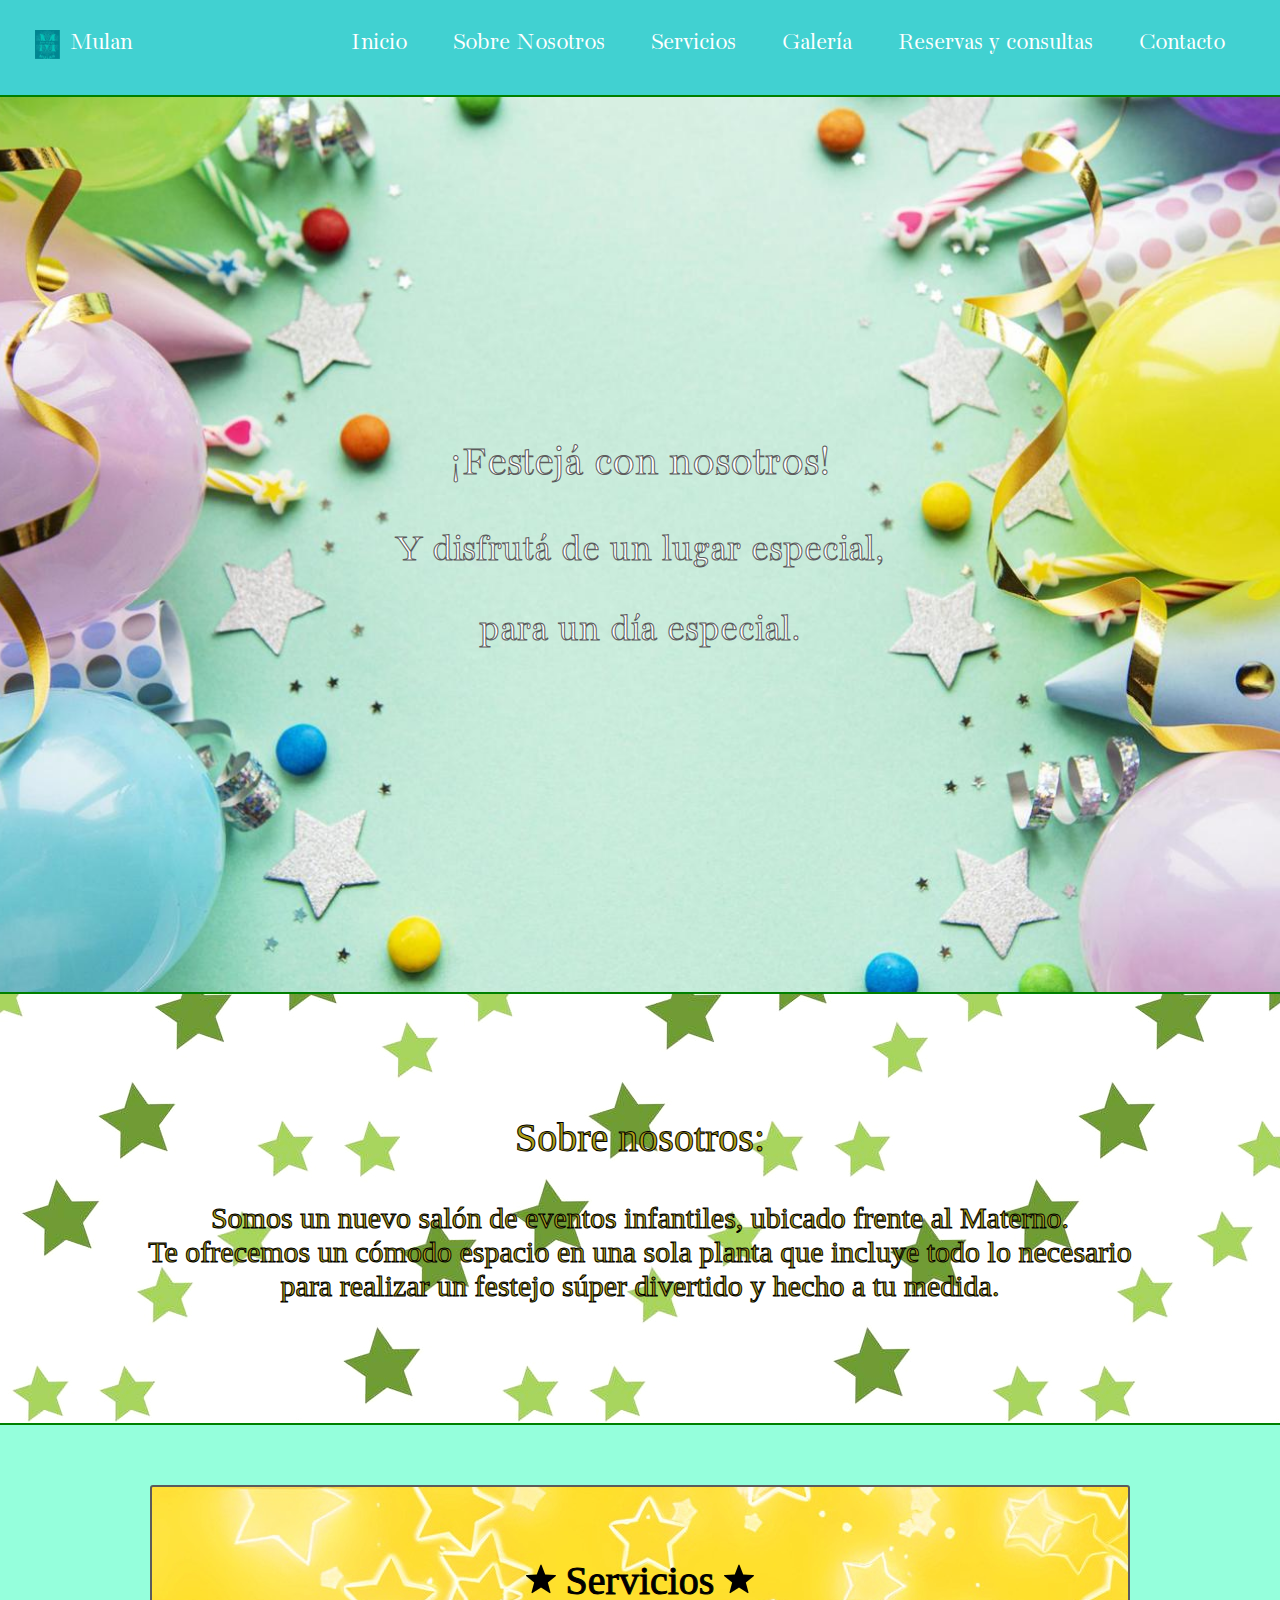
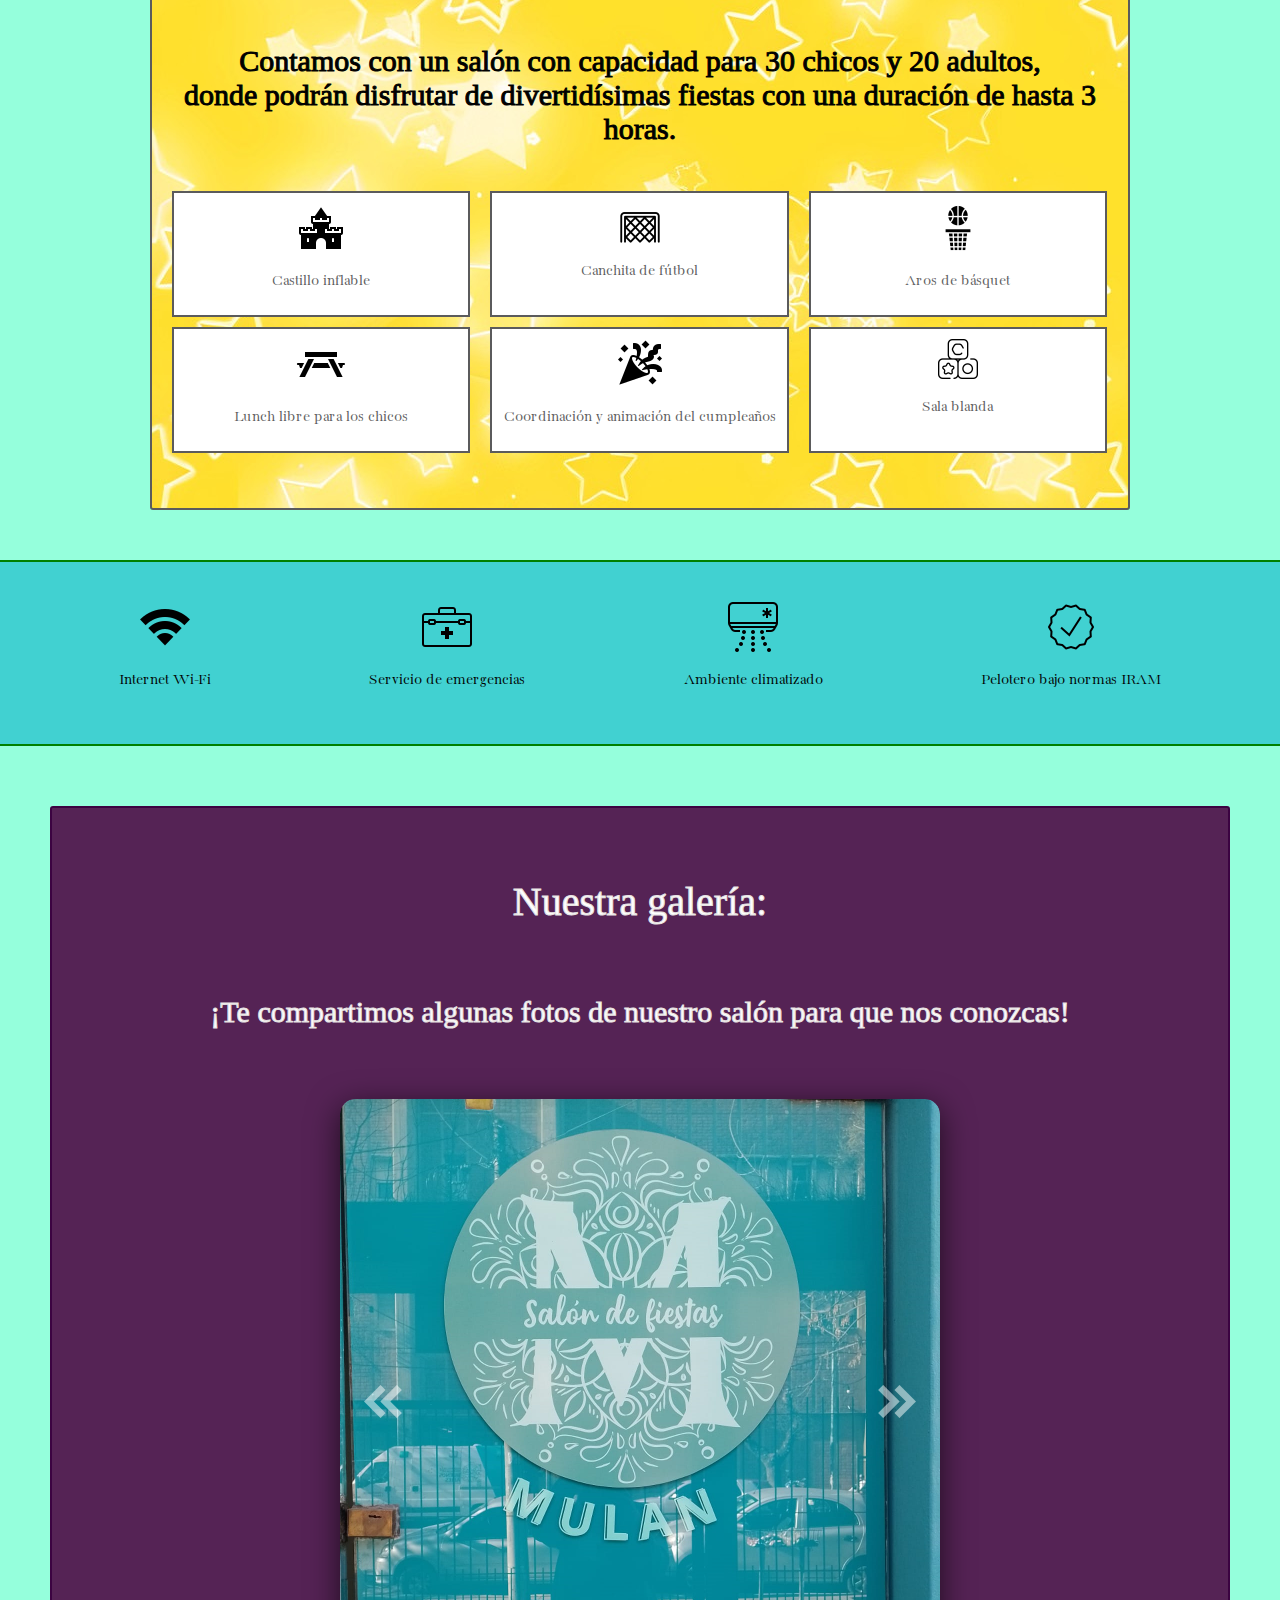
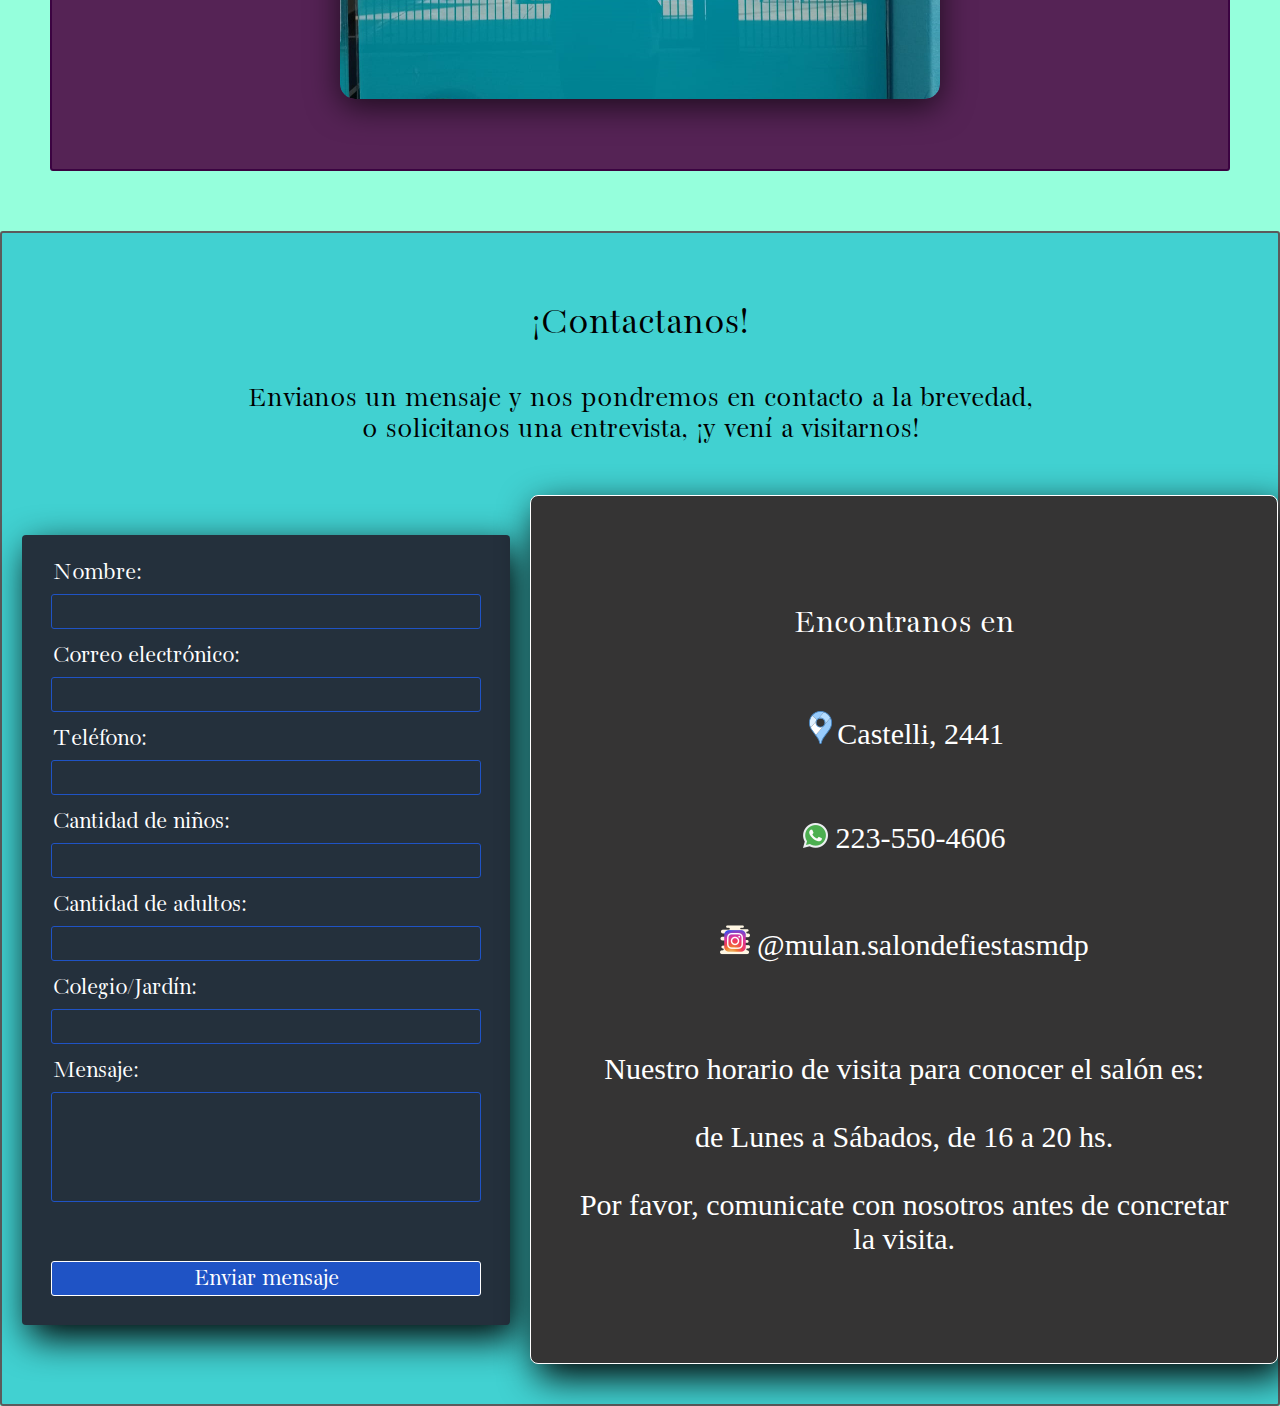
==== index.html @ 7ff48b77 "Carrusel editado" ====
<!DOCTYPE html>
<html lang="es-ES" style="background-color: rgb(255, 255, 255);">
<head>
    <meta charset="UTF-8">
    <meta http-equiv="X-UA-Compatible" content="IE-edge">
    <meta name="viewport" content="width=device-width, initial-scale:1.0">
    <link href='https://unpkg.com/boxicons@2.1.4/css/boxicons.min.css' rel='stylesheet'>
    <link rel="stylesheet" href="index.css">
    <link rel="icon" type="image/jpg" href="mulan icon.png">
    <title>Fiestas Infantiles - Mulán</title>
    <style>
        @import url('https://fonts.googleapis.com/css2?family=Bacasime+Antique&display=swap');
    </style>
</head>
<body>
    <header>
        <nav class="navDeInicio">
            <div class="logo" id="logo 1">
                <a href="#logo 1" style="text-decoration:none" class="navBar1">
                    <img src="mulan icon 2.png" alt="logo del salón">
                </a>
                <a href="#logo 1" style="text-decoration:none" class="navBar1">Mulan
                </a>
            </div>
            <div class="RestoDelNavbar">
                <a href="#logo 1" style="text-decoration:none" class="navBar2">Inicio</a>
                <a href="#sobreNosotros" style="text-decoration:none" class="navBar2">Sobre Nosotros</a>
                <a href="#servicios" style="text-decoration:none" class="navBar2">Servicios</a>
                <a href="#galería" style="text-decoration:none" class="navBar2">Galería</a>
                <a href="#" style="text-decoration:none" class="navBar2">Reservas y consultas</a>
                <a href="#contacto" style="text-decoration:none" class="navBar2">Contacto</a>
            </div>
        </nav>
        <nav class="menuHamburguesa">
            <div class="nav_toggle" id="_toggle">
                <span></span>
                <span></span>
                <span></span>
            </div>
            <div class="nav_items" id="_items">
                <a href="#sobreNosotros" style="text-decoration:none" class="navBar2">Sobre Nosotros</a>
                <a href="#servicios" style="text-decoration:none" class="navBar2">Servicios</a>
                <a href="#galería" style="text-decoration:none" class="navBar2">Galería</a>
                <a href="#" style="text-decoration:none" class="navBar2">Reservas y consultas</a>
                <a href="#contacto" style="text-decoration:none" class="navBar2">Contacto</a>
            </div>
        </nav>
    </header>
    <article id="fondo">
        <div class="textoDeFondo">
            <p class="tituloParaFondo" id="tituloParaFondo">¡Festejá con nosotros!</p>
            <p class="textoParaFondo1" id="textoParaFondo1">Y disfrutá de un lugar especial,</p>
            <p class="textoParaFondo2" id="textoParaFondo2">para un día especial.</p>
        </div>
    </article>
    <main>
        <p id="sobreNosotros">Sobre nosotros:</p>
        <p id="descripción">Somos un nuevo salón de eventos infantiles, ubicado frente al Materno.<br>Te ofrecemos un cómodo espacio en una sola planta que incluye todo lo necesario<br>para realizar un festejo súper divertido y hecho a tu medida.</p>
    </main>
    <div class="servicios" id="servicios">
        <p id="tituloParaServicios"><img src="[data-uri]"> Servicios <img src="[data-uri]"></p>
        <p class="descripciónParaServicios">Contamos con un salón con capacidad para 30 chicos y 20 adultos,<br>donde podrán disfrutar de divertidísimas fiestas con una duración de hasta 3 horas.</p>
        <div class="cards1">
            <div class="card1">
                <img src="[data-uri]">
                <p>Castillo inflable</p>
            </div>
            <div class="card1">
                <img src="[data-uri]">
                <p>Canchita de fútbol</p>
            </div>
            <div class="card1">
                <img src="[data-uri]">
                <p>Aros de básquet</p>
            </div>
            <div class="card1">
                <img src="[data-uri]">
                <p>Lunch libre para los chicos</p>
            </div>
            <div class="card1">
                <img src="[data-uri]">
                <p>Coordinación y animación del cumpleaños</p>
            </div>
            <div class="card1">
                <img src="[data-uri]">
                <p>Sala blanda</p>
            </div>
        </div>
    </div>
    <nav class="navServicios">
        <div class="navServicios1">
            <img src="[data-uri]">
            <p>Internet Wi-Fi</p>
        </div>
        <div class="navServicios1">
            <img src="[data-uri]">
            <p>Servicio de emergencias</p>
        </div>
        <div class="navServicios1">
            <img src="[data-uri]">
            <p>Ambiente climatizado</p>
        </div>
        <div class="navServicios1">
            <img src="[data-uri]">
            <p>Pelotero bajo normas IRAM</p>
        </div>
    </nav>
    <div class="Galería" id="galería">
        <p class="tituloGaleria">Nuestra galería:</p>
        <p class="descripcionGaleria">¡Te compartimos algunas fotos de nuestro salón para que nos conozcas!</p>
        <div class="container-carousel">
            <div class="carruseles" id="slider">
                <section class="slider-section">
                    <img src="imgCarrousel/1.png" alt="puerta de entrada">
                </section>
                <section class="slider-section">
                    <img src="imgCarrousel/2.jfif" alt="máquina de pochoclos">
                </section>
                <section class="slider-section">
                    <img src="imgCarrousel/3.jfif" alt="decoración">
                </section>
                <section class="slider-section">
                    <img src="imgCarrousel/4.jfif" alt="mesas para niños">
                </section>
                <section class="slider-section">
                    <img src="imgCarrousel/5.jfif" alt="mesas para niños">
                </section>
                <section class="slider-section">
                    <img src="imgCarrousel/6.jfif" alt="recepción">
                </section>
                <section class="slider-section">
                    <img src="imgCarrousel/7.png" alt="juegos: pinturita">
                </section>
                <section class="slider-section">
                    <img src="imgCarrousel/8.jfif" alt="juegos: pinturita">
                </section>
                <section class="slider-section">
                    <img src="imgCarrousel/9.jfif" alt="juegos: aros de básquet">
                </section>
                <section class="slider-section">
                    <img src="imgCarrousel/10.jfif" alt="juegos: tiro al blanco">
                </section>
                <section class="slider-section">
                    <img src="imgCarrousel/11.jfif" alt="juegos: metegol">
                </section>
                <section class="slider-section">
                    <img src="imgCarrousel/12.jfif" alt="juegos: metegol">
                </section>
                <section class="slider-section">
                    <img src="imgCarrousel/13.jfif" alt="juegos: calecita, aros y cama elástica">
                </section>
                <section class="slider-section">
                    <img src="imgCarrousel/14.jfif" alt="calecita">
                </section>
                <section class="slider-section">
                    <img src="imgCarrousel/15.jfif" alt="juegos: castillo inflable">
                </section>
            </div>
            <div class="btn-left"><i class='bx bxs-chevrons-left'></i></box-icon></div>
            <div class="btn-right"><i class='bx bxs-chevrons-right'></i></box-icon></div>
        </div>
    </div>
    <footer>
        <div class="contacto">
        <p id="contacto">¡Contactanos!</p>
        <p id="sugerenciaParaContactar">Envianos un mensaje y nos pondremos en contacto a la brevedad,<br>
        o solicitanos una entrevista, ¡y vení a visitarnos!</p>
        </div>
        <div class="camposARellenar">
            <form>
                <label for nombre>Nombre: </label>
                <input type="text" id="nombre" name="nombre" maxlength="20">
                <label for correo>Correo electrónico: </label>
                <input type="email" id="correo" name="correo">
                <label for tel>Teléfono: </label>
                <input type="number" id="tel" name="tel">
                <label for cantNiños>Cantidad de niños: </label>
                <input type="number" id="cantNiños" name="cantNiños">
                <label for cantAdultos>Cantidad de adultos: </label>
                <input type="number" id="cantAdultos" name="cantAdultos">
                <label for institucion>Colegio/Jardín: </label>
                <input type="text" id="institucion" name="institucion" maxlength="20">
                <label for mensaje id="lmensaje">Mensaje: </label>
                <input type="text" id="mensaje" name="mensaje" maxlength="200">
                <input type="submit" id="boton" value="Enviar mensaje">
            </form>
            <div class="datosDeContacto">
                <p class="datos" id="tituloDatos">Encontranos en</p>
                <p class="datos" id="direccion"><img src="[data-uri]">Castelli, 2441</p>
                <p class="datos" id="wapp"><img src="[data-uri]">  223-550-4606</p>
                <p class="datos" id="ig"><img src="[data-uri]"> @mulan.salondefiestasmdp</p>
                <p class="datos" id="concretarVisita">Nuestro horario de visita para conocer el salón es:<br><br>de Lunes a Sábados, de 16 a 20 hs.<br><br>
                    Por favor, comunicate con nosotros antes de concretar la visita.</p>
            </div>
        </div>
    </footer>
    <script src="main.js"></script>
</body>
</html>
---- index.css ----
body{
    margin: 0;
    padding: 0;
    background-color: rgb(149, 255, 220);
    box-sizing: border-box;
}

.navBar1{
    color: white;
    display: inline-block;
    margin-left: 5px;
    margin-right: 5px;
}

.logo{
    display: flex;
}

.navBar2{
    color: white;
    display: inline-block;
    margin-left: 15px;
    margin-right: 25px;
}

.navBar1:hover{
    text-decoration: underline;
    -webkit-transition: color .4s linear;
    -moz-transition: color .4s linear;
    -ms-transition: color .4s linear;
    -o-transition: color .4s linear;
    transition: color .4s linear;
    color: #1993a8;
}

.navBar2:hover{
    text-decoration: underline;
    -webkit-transition: color .4s linear;
    -moz-transition: color .4s linear;
    -ms-transition: color .4s linear;
    -o-transition: color .4s linear;
    transition: color .4s linear;
    color: #1993a8;
}

.navDeInicio{
    background-color: rgb(65, 209, 209);
    margin: 0px;
    padding: 30px;
    font-family: 'Bacasime Antique', serif;
    font-size: 25px;
    display: flex;
    justify-content: space-between;
}

article{
    font-family: 'Bacasime Antique', serif;
    width: 100vw;
    height: 100vh;
    display: flex;
    align-items: center;
    justify-content: center;
    background-image: url(cumple.jpg);
    background-size: cover;
    background-position: center;
    border-top: 2px solid green;
}

.vacío{
    padding-top: 30px;
    margin-top: 40px;
}

.tituloParaFondo{
    font-size: 45px;
    color: rgb(255, 255, 255);
    -webkit-text-stroke-width: 1px;
    -webkit-text-stroke-color:rgb(91, 91, 92);
    text-align: center;
}

.textoParaFondo1{
    font-size: 40px;
    color: rgb(255, 255, 255);
    -webkit-text-stroke-width: 1px;
    -webkit-text-stroke-color:rgb(91, 91, 92);
    text-align: center;
}

.textoParaFondo2{
    font-size: 40px;
    color: rgb(255, 255, 255);
    -webkit-text-stroke-width: 1px;
    -webkit-text-stroke-color:rgb(91, 91, 92);
    text-align: center;
}

main{
    padding-top: 80px;
    padding-bottom: 90px;
    background-image: url(estrellas3.jpg);
    text-align: center;
    border-top: 2px solid green;
    border-bottom: 2px solid green;
}

#sobreNosotros{
    font-size: 40px;
    color: rgb(175, 160, 23);
    -webkit-text-stroke-width: 1px;
    -webkit-text-stroke-color:rgb(0, 0, 0);
}

#descripción{
    font-size: 30px;
    color: rgb(175, 160, 23);
    -webkit-text-stroke-width: 1px;
    -webkit-text-stroke-color:rgb(0, 0, 0);
}

.servicios{
    padding-top: 30px;
    padding-bottom: 40px;
    margin-bottom: 50px;
    margin-top: 60px;
    margin-left: 150px;
    margin-right: 150px;
    background-image: url(estrellas\ amarillas.jpg);
    border-radius: 3px;
    text-align: center;
    border: 2px solid rgb(91, 91, 92);
}

#tituloParaServicios{
    font-size: 40px;
    color: rgb(0, 0, 0);
    -webkit-text-stroke-width: 1px;
    -webkit-text-stroke-color:rgb(0, 0, 0);
}

.descripciónParaServicios{
    font-size: 30px;
    color: rgb(0, 0, 0);
    -webkit-text-stroke-width: 1px;
    -webkit-text-stroke-color:rgb(0, 0, 0);
}

.card1{
    background-color: white;
    border: 2px solid rgb(91, 91, 92);
    margin-top: 5px;
    margin-bottom: 5px;
    margin-left: 10px;
    margin-right: 10px;
    padding-top: 10px;
    padding-bottom: 10px;
    font-family: 'Bacasime Antique', serif;
    color: rgb(91, 91, 92);
}

.cards1{
    display: grid;
    grid-template-areas: "card card card "
                         "card card card ";
    grid-template-columns: 33.3% 33.3% 33.3%;
    padding: 10px;
}

.navServicios{
    display: flex;
    justify-content: space-around;
    text-align: center;
    font-family: 'Bacasime Antique', serif;
    background-color: rgb(65, 209, 209);
    padding: 40px;
    border-top: 2px solid green;
    border-bottom: 2px solid green;
}

.Galería{
    padding-top: 30px;
    padding-bottom: 10px;
    margin-bottom: 30px;
    margin-top: 60px;
    margin-left: 50px;
    margin-right: 50px;
    background-color: rgb(85, 35, 85);
    border-radius: 3px;
    text-align: center;
    display: flex;
    flex-direction: column;
    align-items: center;
    justify-content: center;
    border: 2px solid rgb(59, 3, 65);
}

.tituloGaleria{
    font-size: 40px;
    color: rgb(255, 255, 255);
    -webkit-text-stroke-width: 1px;
    -webkit-text-stroke-color:rgb(230, 226, 226);
}

.descripcionGaleria{
    font-size: 30px;
    color: rgb(255, 255, 255);
    -webkit-text-stroke-width: 1px;
    -webkit-text-stroke-color:rgb(230, 226, 226);
}

.container-carousel {
    width: 600px;
    height: 600px;
    box-shadow: 0 8px 32px 0 rgba(0, 0, 0, 0.66);
    border-radius: 15px;
    overflow: hidden;
    margin-top: 40px;
    margin-bottom: 60px;
    position: relative;
}

.carruseles {
    width: 1500%;
    height: 100%;
    display: flex;
}

.slider-section {
    width: calc(100% / 15);
    height: 100%;
}

.slider-section img {
    width: 100%;
    height: 100%;
    object-fit: cover;
    border-radius: 15px;
}

.btn-left,
.btn-right {
    display: flex;
    position: absolute;
    font-size: 3.5rem;
    background-color: transparent;
    border-radius: 50%;
    padding: 5px;
    font-weight: 600;
    cursor: pointer;
    color: #ffffff81;
    transform: translate(0,-500%);
    transition: .5s ease;
    user-select: none;
}

.btn-left:hover,
.btn-right:hover {
    background-color: #333333d4;
    color: #fff;
}

.btn-left {
    left: 10px;
}

.btn-right {
    right: 10px;
}

footer{
    padding-top: 30px;
    padding-bottom: 40px;
    margin-bottom: auto 0;
    margin-top: 60px;
    margin-left: auto 0;
    margin-right: auto 0;
    background-color: rgb(65, 209, 209);
    border-radius: 3px;
    text-align: center;
    border: 2px solid rgb(91, 91, 92);
}

#contacto{
    font-size: 40px;
    color: rgb(0, 0, 0);
    font-family: 'Bacasime Antique', serif;
}

#sugerenciaParaContactar{
    font-size: 30px;
    color: rgb(0, 0, 0);
    font-family: 'Bacasime Antique', serif;
    margin-bottom: 50px;
}

.datosDeContacto{
    font-size: 30px;
    color: rgb(255, 255, 255);
    margin: auto;
    padding: 40px;
    background-color: rgb(53, 52, 52);
    border-radius: 8px;
    border: 1px solid #ffffff;
    box-shadow: 7px 13px 37px #000;
}

#tituloDatos{
    font-size: 35px;
    color: rgb(255, 255, 255);
    font-family: 'Bacasime Antique', serif;
}

#concretarVisita{
    color: rgb(255, 255, 255);
    margin-top: 90px;
}

.datos{
    margin-top: 70px;
    margin-bottom: 67px;
}

form{
    width: 40%;
    background: #24303c;
    font-family: 'Bacasime Antique', serif;
    padding: 20px;
    margin: 20px;
    border-radius: 4px;
    color: white;
    display: flex;
    flex-direction: column;
    text-align: left;
    box-shadow: 7px 13px 37px #000;
}

label{
    margin-left: 10.5px;
    margin-bottom: 0px;
    margin-top: 5px;
    font-size: 25px;
}

input{
    background: #24303c;
    color: white;
    font-family: 'Bacasime Antique', serif;
    padding: 4px;
    margin: 9px;
    border-radius: 3px;
    border: 1px solid #1f53c5;
    font-size: 25px;
}

input[type=number]::-webkit-inner-spin-button, 
input[type=number]::-webkit-outer-spin-button { 
  -webkit-appearance: none; 
  margin: 0; 
}

input:hover{
    box-shadow: inset 7px 13px 37px #000;
    background-color: #455666;
}

#mensaje{
    height: 100px;
}

#boton{
    margin-top: 50px;
    background: #1f53c5;
    border: 1px solid white;
    cursor: pointer;
}

.camposARellenar{
    display: flex;
    align-items: center;
}

@media ( width >= 1240px){
    .menuHamburguesa{
        display: none;
    }
    header{
        position: fixed;
        width: 100%;
        border-bottom: 2px solid green;
        z-index: 1000;
    }
    article{
        padding-top: 90px;
    }
}

@media ( 283px <= width <= 1240px ){
    .RestoDelNavbar{
        display: none;
    }

    .nav_items{
        background-color: rgb(65, 209, 209);
        border-radius: 3px;
        margin: 0px;
        padding: 30px;
        font-family: 'Bacasime Antique', serif;
        font-size: 20px;
        display: flex;
        flex-direction: column;
        align-items: center;
    }
}


@media ( 283px >= width ){
    .RestoDelNavbar{
        display: none;
    }

    .nav_items{
        background-color: rgb(65, 209, 209);
        border-radius: 3px;
        margin: 0px;
        padding: 30px;
        font-family: 'Bacasime Antique', serif;
        font-size: 20px;
        display: flex;
        flex-direction: column;
        align-items: left;
    }
}
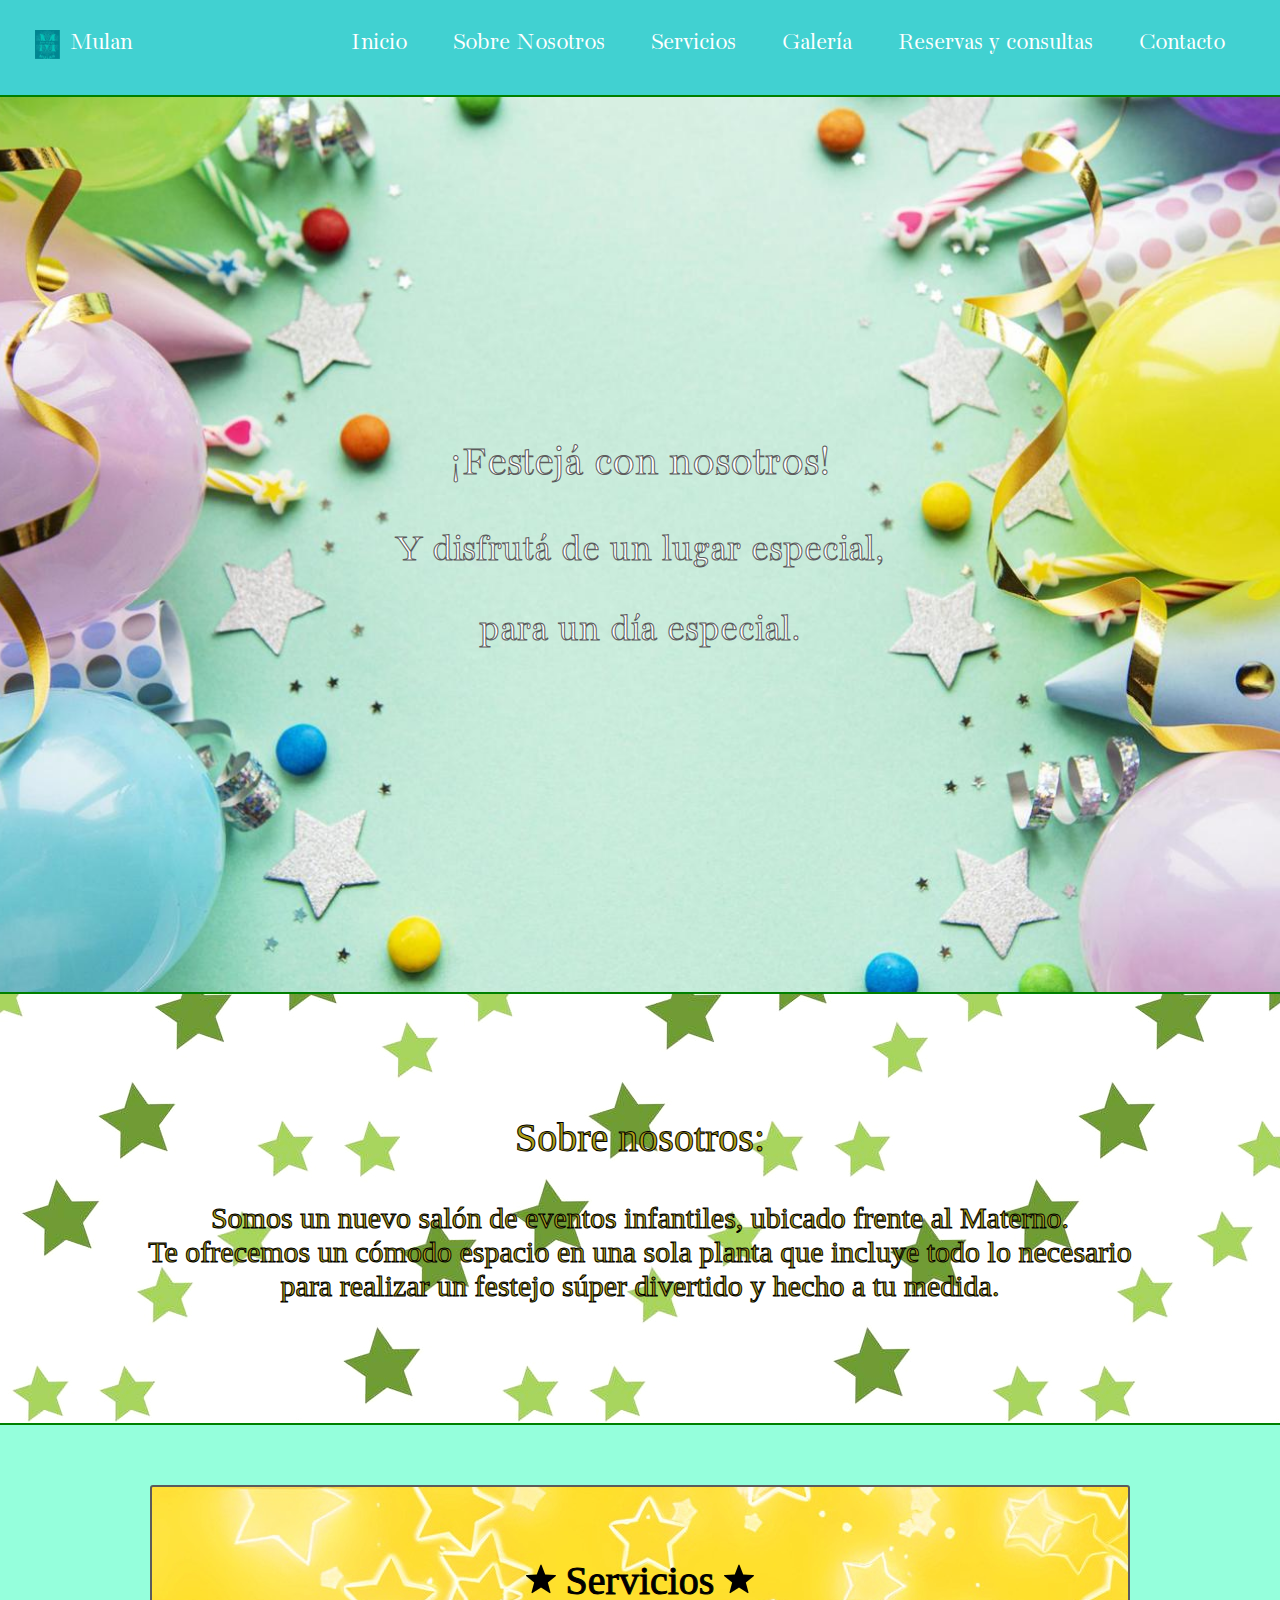
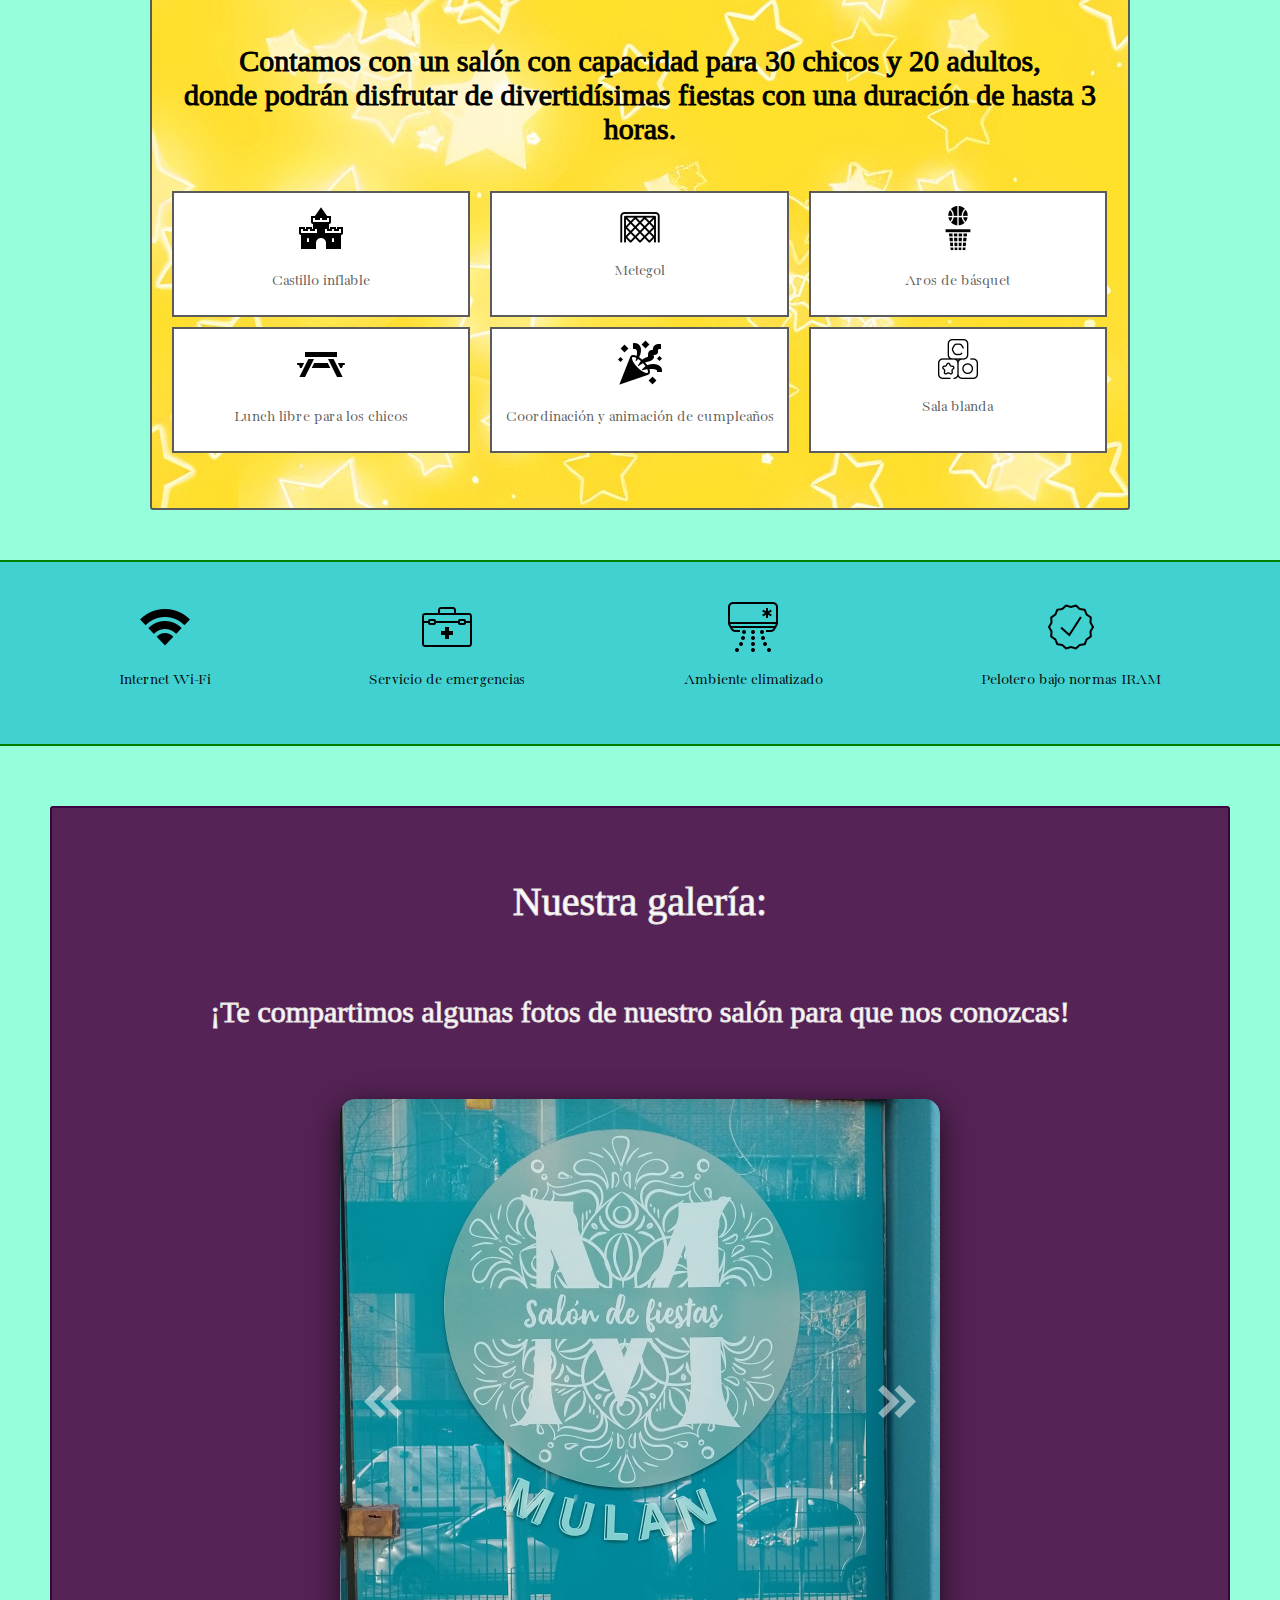
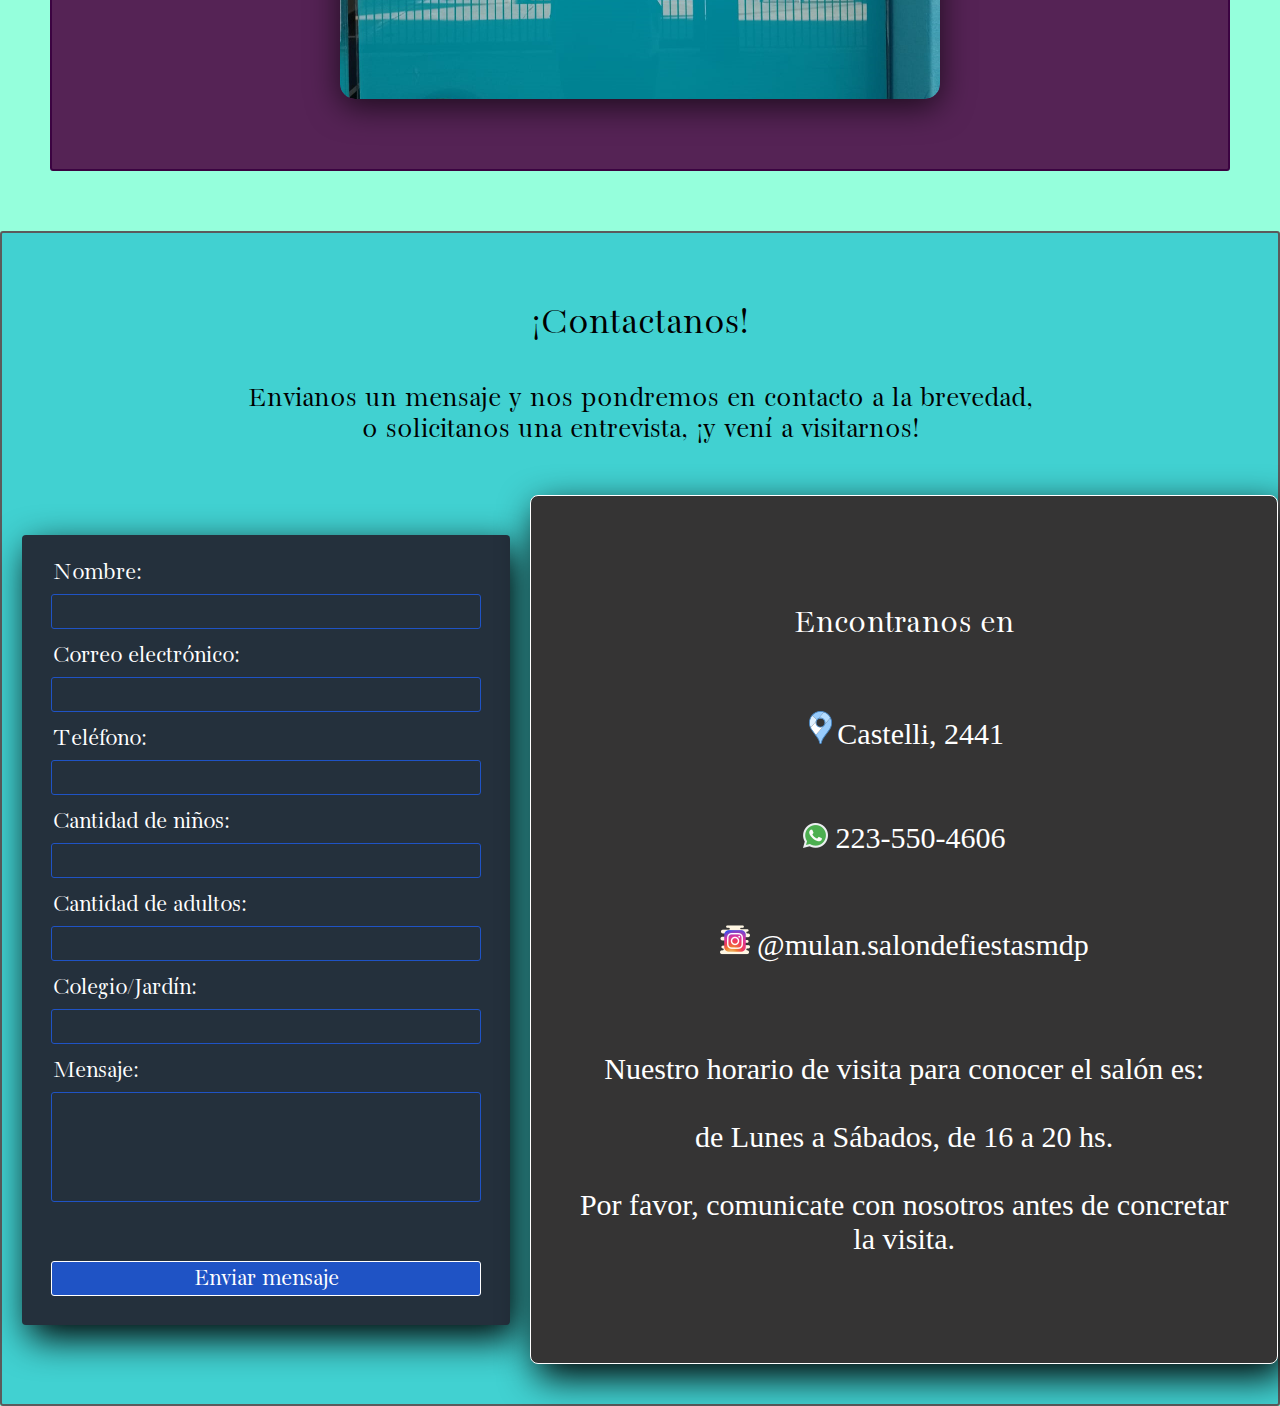
==== commit 644e84d7: "responsive" ====
--- a/index.html
+++ b/index.html
@@ -58,50 +58,50 @@
         <p id="descripción">Somos un nuevo salón de eventos infantiles, ubicado frente al Materno.<br>Te ofrecemos un cómodo espacio en una sola planta que incluye todo lo necesario<br>para realizar un festejo súper divertido y hecho a tu medida.</p>
     </main>
     <div class="servicios" id="servicios">
-        <p id="tituloParaServicios"><img src="[data-uri]"> Servicios <img src="[data-uri]"></p>
+        <p id="tituloParaServicios"><img src="[data-uri]" class="star"> Servicios <img src="[data-uri]" class="star"></p>
         <p class="descripciónParaServicios">Contamos con un salón con capacidad para 30 chicos y 20 adultos,<br>donde podrán disfrutar de divertidísimas fiestas con una duración de hasta 3 horas.</p>
         <div class="cards1">
             <div class="card1">
-                <img src="[data-uri]">
+                <img class="imgCard" src="[data-uri]">
                 <p>Castillo inflable</p>
             </div>
             <div class="card1">
-                <img src="[data-uri]">
-                <p>Canchita de fútbol</p>
+                <img class="imgCard" src="[data-uri]">
+                <p>Metegol</p>
             </div>
             <div class="card1">
-                <img src="[data-uri]">
+                <img img class="imgCard" src="[data-uri]">
                 <p>Aros de básquet</p>
             </div>
             <div class="card1">
-                <img src="[data-uri]">
+                <img img class="imgCard" src="[data-uri]">
                 <p>Lunch libre para los chicos</p>
             </div>
             <div class="card1">
-                <img src="[data-uri]">
-                <p>Coordinación y animación del cumpleaños</p>
+                <img img class="imgCard" src="[data-uri]">
+                <p>Coordinación y animación de cumpleaños</p>
             </div>
             <div class="card1">
-                <img src="[data-uri]">
+                <img img class="imgCard" src="[data-uri]">
                 <p>Sala blanda</p>
             </div>
         </div>
     </div>
     <nav class="navServicios">
         <div class="navServicios1">
-            <img src="[data-uri]">
+            <img class="imgNavServicios" src="[data-uri]">
             <p>Internet Wi-Fi</p>
         </div>
         <div class="navServicios1">
-            <img src="[data-uri]">
+            <img class="imgNavServicios" src="[data-uri]">
             <p>Servicio de emergencias</p>
         </div>
         <div class="navServicios1">
-            <img src="[data-uri]">
+            <img class="imgNavServicios" src="[data-uri]">
             <p>Ambiente climatizado</p>
         </div>
         <div class="navServicios1">
-            <img src="[data-uri]">
+            <img class="imgNavServicios" src="[data-uri]">
             <p>Pelotero bajo normas IRAM</p>
         </div>
     </nav>
--- a/index.css
+++ b/index.css
@@ -55,7 +55,7 @@
 
 article{
     font-family: 'Bacasime Antique', serif;
-    width: 100vw;
+    width: 100%;
     height: 100vh;
     display: flex;
     align-items: center;
@@ -394,6 +394,304 @@
     }
 }
 
+@media ( width <= 900px){
+    .servicios{
+        margin-left: 10px;
+        margin-right: 10px;
+    }
+    .cards1{
+        display: flex;
+        flex-direction: column;
+    }
+}
+
+@media ( width <= 730px){
+    article{
+        height: 80vh;
+    }
+    .tituloParaFondo{
+        font-size: 40px;
+    }
+    .textoParaFondo1{
+        font-size: 35px;
+    }
+    .textoParaFondo2{
+        font-size: 35px;
+    }
+    main{
+        padding-top: 25px;
+        padding-bottom: 25px;
+        margin-bottom: 10px;
+    }
+    #sobreNosotros{
+        font-size: 35px;
+    }
+    #descripción{
+        font-size: 25px;
+    }
+    .servicios{
+        padding-bottom: 2px;
+        padding-top: 2px;
+        margin-top: 55px;
+        margin-left: 10px;
+        margin-right: 10px;
+    }
+    .star{
+        height: 20px;
+        width: 20px;
+    }
+    #tituloParaServicios{
+        font-size: 35px;
+    }
+    .descripciónParaServicios{
+        font-size: 25px;
+    }
+        .Galería{
+        margin-top: 50px;
+        margin-bottom: 0px;
+        margin-left: 5px;
+        margin-right: 5px;
+        padding-top: 5px;
+        padding-bottom: 0px;
+        padding-left: 5px;
+    }
+    .tituloGaleria{
+        font-size: 35px;
+    }
+    .descripcionGaleria{
+        font-size: 25px;
+    }
+    .container-carousel {
+        width: 400px;
+        height: 400px;
+    }
+    .btn-left,
+    .btn-right {
+        display: flex;
+        position: absolute;
+        font-size: 2.5rem;
+        transform: translate(0,-430%);
+    }
+    .btn-left {
+        left: 3px;
+    }
+    
+    .btn-right {
+        right: 3px;
+    }
+}
+
+@media ( width <= 500px){
+    article{
+        height: 70vh;
+    }
+    .tituloParaFondo{
+        font-size: 30px;
+    }
+    .textoParaFondo1{
+        font-size: 25px;
+    }
+    .textoParaFondo2{
+        font-size: 25px;
+    }
+    main{
+        padding-top: 0px;
+        padding-bottom: 15px;
+        margin-bottom: 2px;
+    }
+    #sobreNosotros{
+        font-size: 25px;
+    }
+    #descripción{
+        margin-top: 0px;
+        font-size: 15px;
+    }
+    .servicios{
+        padding-bottom: 2px;
+        padding-top: 2px;
+        margin-top: 10px;
+        margin-bottom: 10px;
+        margin-left: 5px;
+        margin-right: 5px;
+    }
+    .star{
+        height: 15px;
+        width: 15px;
+    }
+    #tituloParaServicios{
+        font-size: 25px;
+    }
+    .descripciónParaServicios{
+        font-size: 15px;
+    }
+    .cards1{
+        margin-top: 0px;
+        margin-bottom: 0px;
+        margin-left: 0px;
+        margin-right: 0px;
+        padding-top: 0px;
+        padding-bottom: 0px;
+        padding-left: 0px;
+        padding-right: 0px;
+    }
+    .card1{
+        font-size: 15px;
+        margin-top: 2px;
+        margin-bottom: 0px;
+        margin-left: 3px;
+        margin-right: 3px;
+        padding-top: 3px;
+        padding-bottom: 0px;
+        padding-left: 0px;
+        padding-right: 0px;
+    }
+    .imgCard{
+        height: 20px;
+        width: 20px;
+    }
+    .navServicios1{
+        font-size: 10px;
+    }
+    .imgNavServicios{
+        height: 30px;
+        width: 30px;
+    }
+    .Galería{
+        margin-top: 10px;
+        margin-bottom: 0px;
+        margin-left: 5px;
+        margin-right: 5px;
+        padding-top: 5px;
+        padding-bottom: 0px;
+        padding-left: 5px;
+    }
+    .tituloGaleria{
+        font-size: 25px;
+    }
+    .descripcionGaleria{
+        font-size: 15px;
+    }
+    .container-carousel {
+        width: 310px;
+        height: 310px;
+    }
+    .btn-left,
+    .btn-right {
+        display: flex;
+        position: absolute;
+        font-size: 1.5rem;
+        transform: translate(0,-500%);
+    }
+    .btn-left {
+        left: 1px;
+    }
+    
+    .btn-right {
+        right: 1px;
+    }
+    footer{
+        margin-top: 5px;
+    }
+}
+
+@media ( width <= 450px){
+    article{
+        height: 60vh;
+    }
+    .tituloParaFondo{
+        font-size: 30px;
+    }
+    .textoParaFondo1{
+        font-size: 25px;
+    }
+    .textoParaFondo2{
+        font-size: 25px;
+    }
+    main{
+        padding-top: 0px;
+        padding-bottom: 15px;
+        margin-bottom: 2px;
+    }
+    #sobreNosotros{
+        font-size: 25px;
+    }
+    #descripción{
+        margin-top: 0px;
+        font-size: 15px;
+    }
+    .servicios{
+        padding-bottom: 2px;
+        padding-top: 2px;
+        margin-top: 10px;
+        margin-bottom: 10px;
+        margin-left: 5px;
+        margin-right: 5px;
+    }
+    .cards1{
+        margin-top: 0px;
+        margin-bottom: 0px;
+        margin-left: 0px;
+        margin-right: 0px;
+        padding-top: 0px;
+        padding-bottom: 0px;
+        padding-left: 0px;
+        padding-right: 0px;
+    }
+    .card1{
+        margin-top: 2px;
+        margin-bottom: 0px;
+        margin-left: 3px;
+        margin-right: 3px;
+        padding-top: 3px;
+        padding-bottom: 0px;
+        padding-left: 0px;
+        padding-right: 0px;
+    }
+    .navServicios1{
+        font-size: 10px;
+    }
+    .imgNavServicios{
+        height: 30px;
+        width: 30px;
+    }
+    .Galería{
+        margin-top: 10px;
+        margin-bottom: 0px;
+        margin-left: 5px;
+        margin-right: 5px;
+        padding-top: 5px;
+        padding-bottom: 0px;
+        padding-left: 5px;
+    }
+    .tituloGaleria{
+        font-size: 25px;
+    }
+    .descripcionGaleria{
+        font-size: 15px;
+    }
+    .container-carousel {
+        width: 310px;
+        height: 310px;
+    }
+    .btn-left,
+    .btn-right {
+        display: flex;
+        position: absolute;
+        font-size: 1.5rem;
+        transform: translate(0,-500%);
+    }
+    .btn-left {
+        left: 1px;
+    }
+    
+    .btn-right {
+        right: 1px;
+    }
+    footer{
+        margin-top: 10px;
+    }
+}
+
 @media ( 283px <= width <= 1240px ){
     .RestoDelNavbar{
         display: none;
@@ -403,7 +701,7 @@
         background-color: rgb(65, 209, 209);
         border-radius: 3px;
         margin: 0px;
-        padding: 30px;
+        padding: 18px;
         font-family: 'Bacasime Antique', serif;
         font-size: 20px;
         display: flex;
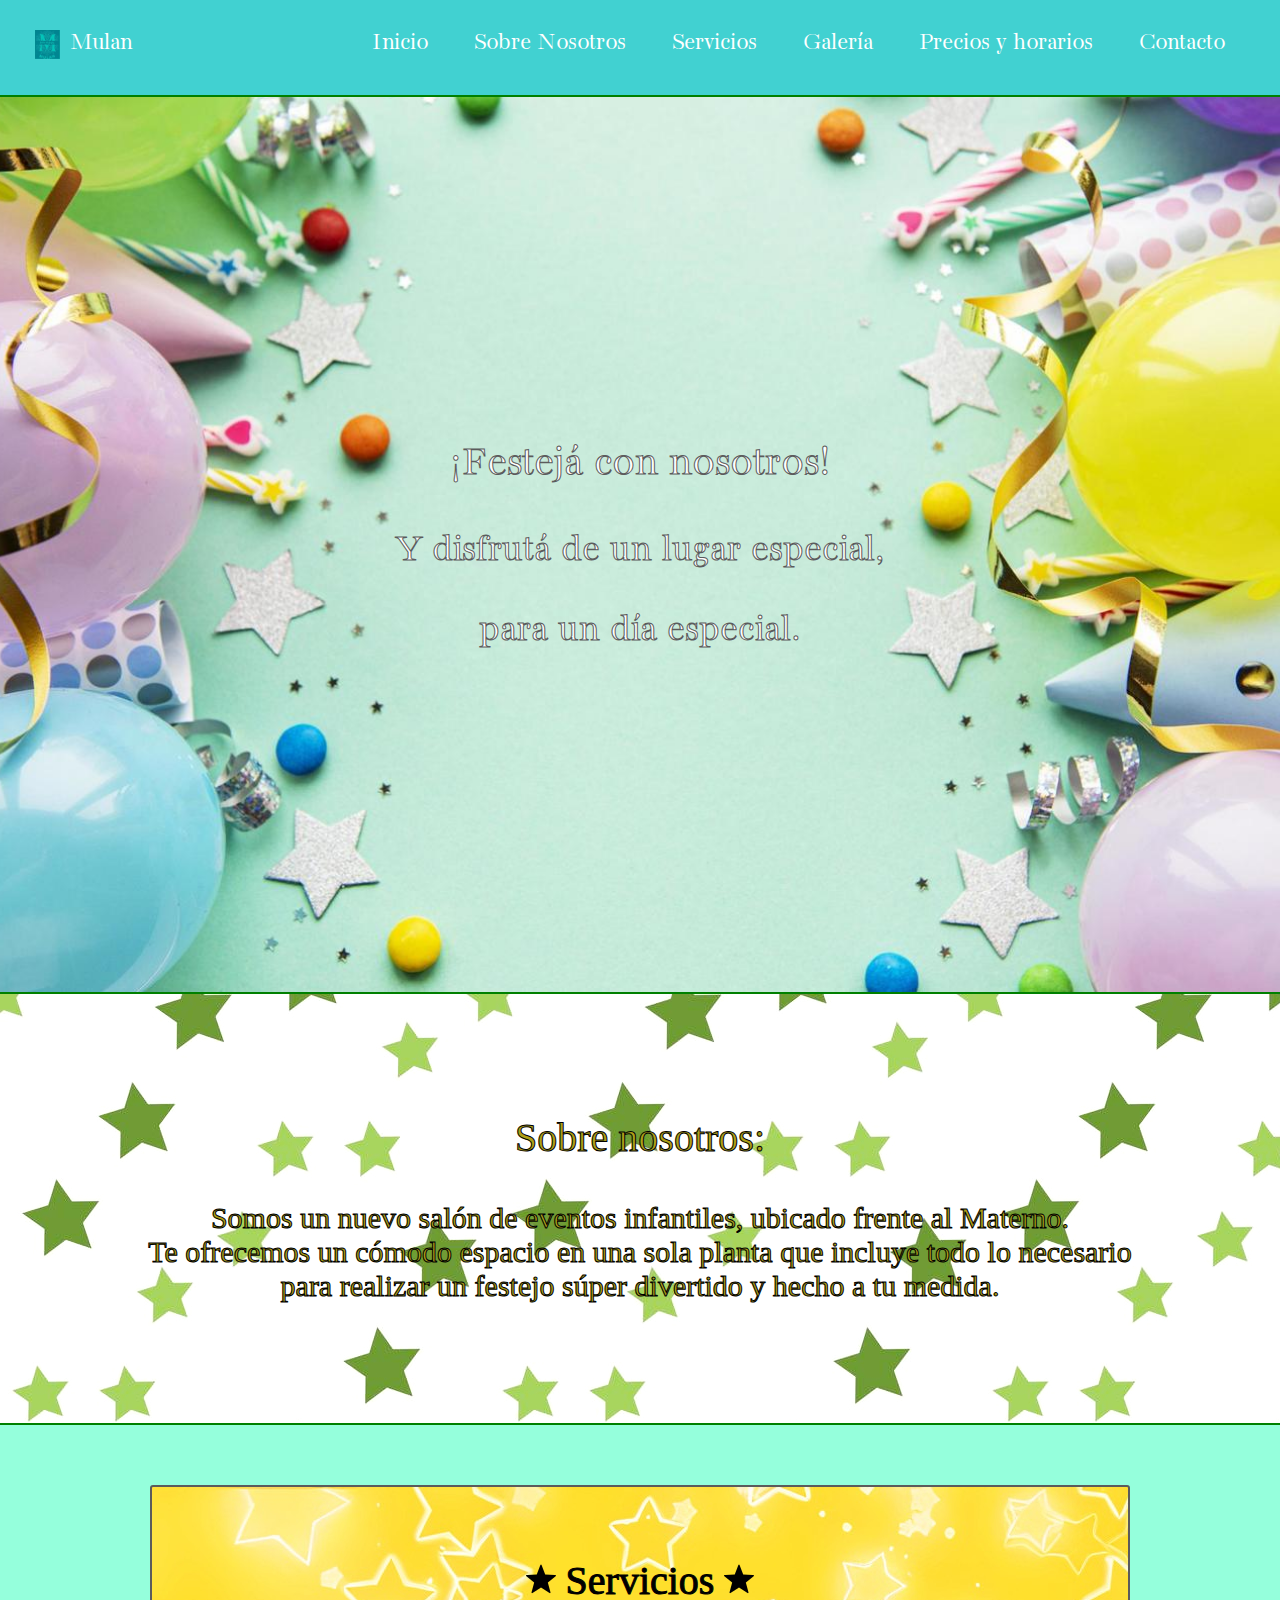
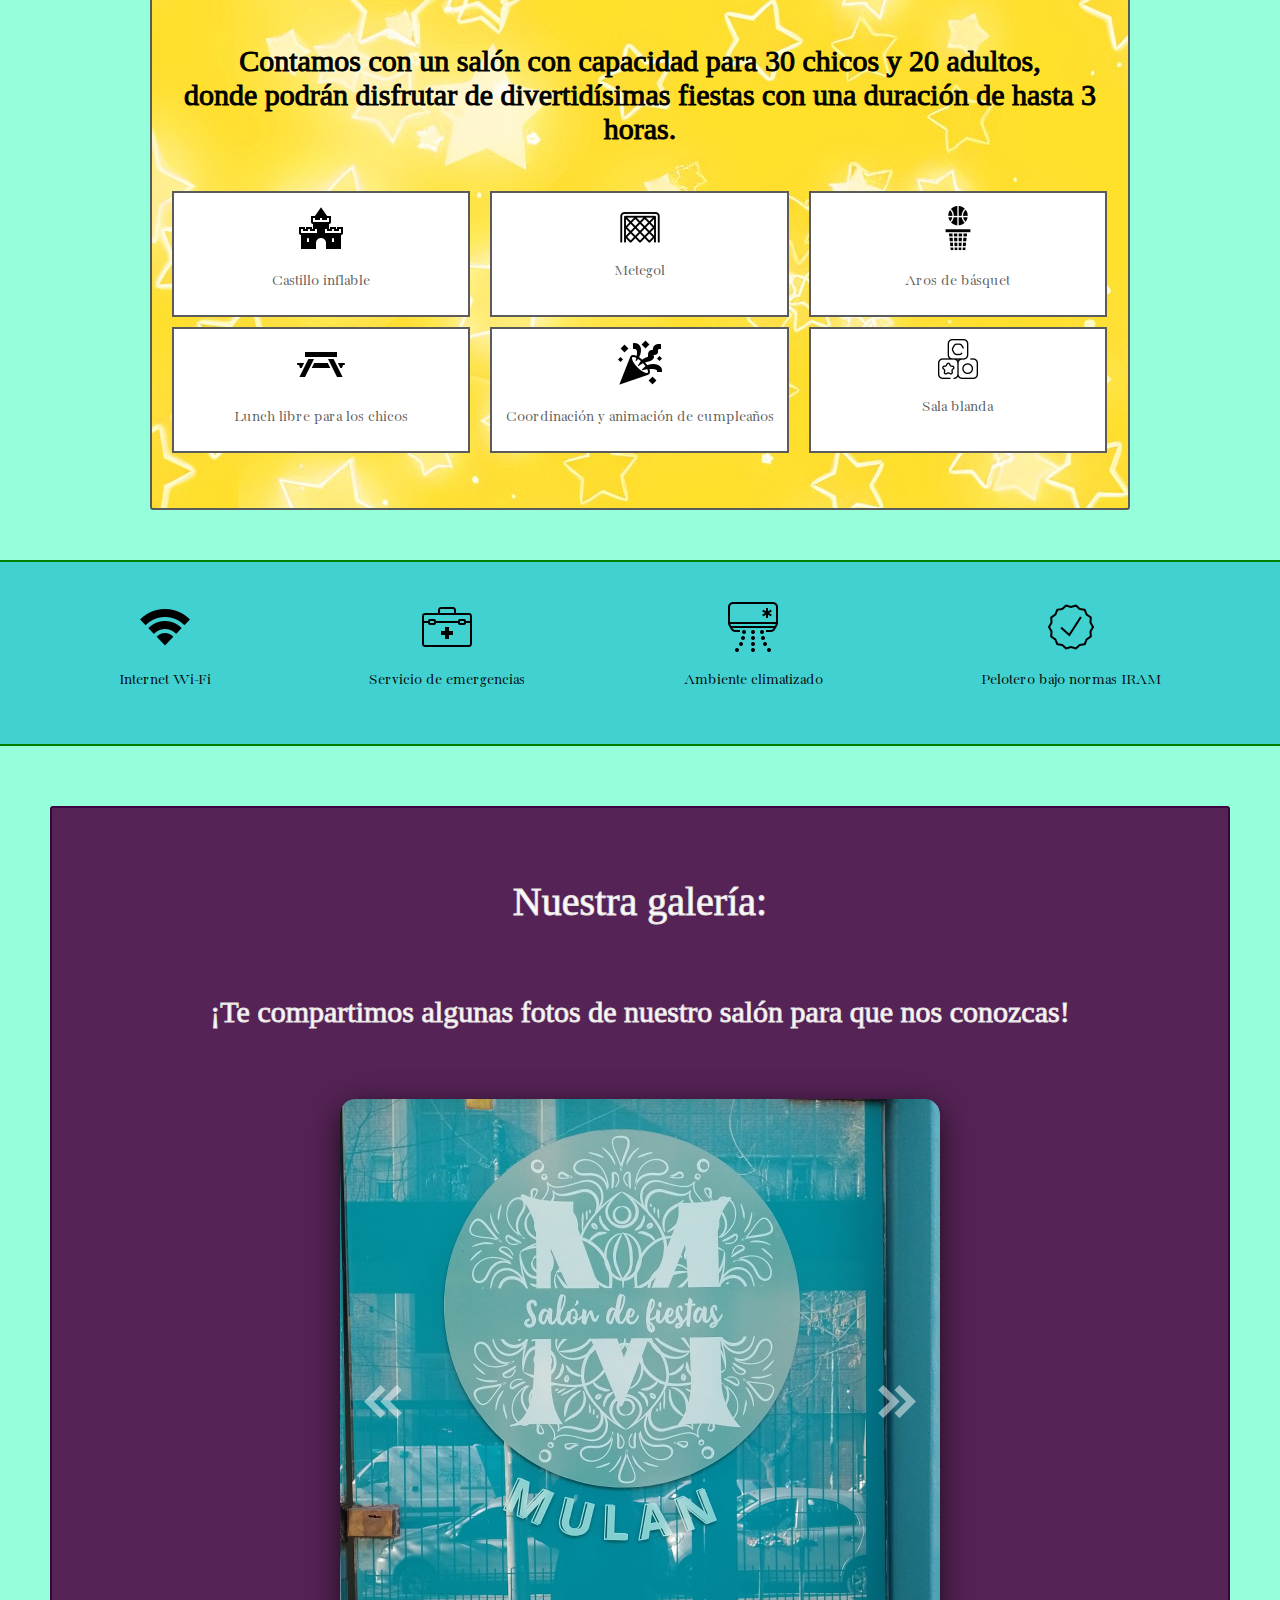
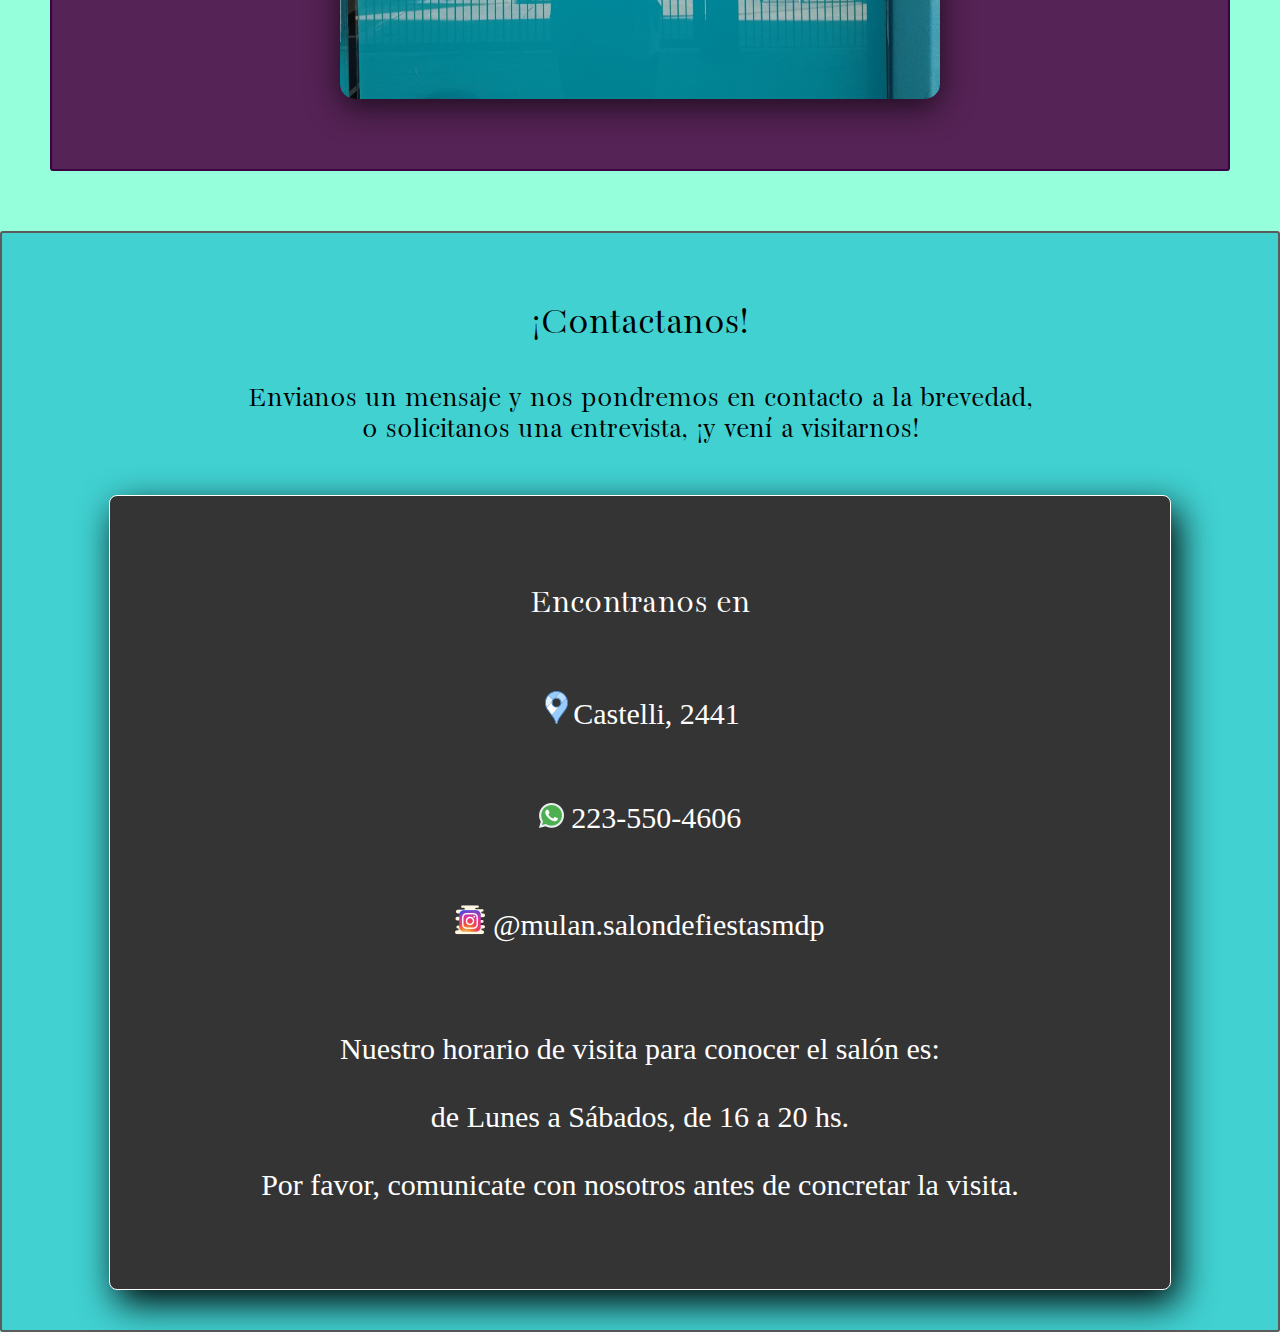
==== commit 48dd8b5b: "responsive" ====
--- a/index.html
+++ b/index.html
@@ -27,7 +27,7 @@
                 <a href="#sobreNosotros" style="text-decoration:none" class="navBar2">Sobre Nosotros</a>
                 <a href="#servicios" style="text-decoration:none" class="navBar2">Servicios</a>
                 <a href="#galería" style="text-decoration:none" class="navBar2">Galería</a>
-                <a href="#" style="text-decoration:none" class="navBar2">Reservas y consultas</a>
+                <a href="#" style="text-decoration:none" class="navBar2">Precios y horarios</a>
                 <a href="#contacto" style="text-decoration:none" class="navBar2">Contacto</a>
             </div>
         </nav>
@@ -166,32 +166,13 @@
         <p id="sugerenciaParaContactar">Envianos un mensaje y nos pondremos en contacto a la brevedad,<br>
         o solicitanos una entrevista, ¡y vení a visitarnos!</p>
         </div>
-        <div class="camposARellenar">
-            <form>
-                <label for nombre>Nombre: </label>
-                <input type="text" id="nombre" name="nombre" maxlength="20">
-                <label for correo>Correo electrónico: </label>
-                <input type="email" id="correo" name="correo">
-                <label for tel>Teléfono: </label>
-                <input type="number" id="tel" name="tel">
-                <label for cantNiños>Cantidad de niños: </label>
-                <input type="number" id="cantNiños" name="cantNiños">
-                <label for cantAdultos>Cantidad de adultos: </label>
-                <input type="number" id="cantAdultos" name="cantAdultos">
-                <label for institucion>Colegio/Jardín: </label>
-                <input type="text" id="institucion" name="institucion" maxlength="20">
-                <label for mensaje id="lmensaje">Mensaje: </label>
-                <input type="text" id="mensaje" name="mensaje" maxlength="200">
-                <input type="submit" id="boton" value="Enviar mensaje">
-            </form>
-            <div class="datosDeContacto">
+        <div class="datosDeContacto">
                 <p class="datos" id="tituloDatos">Encontranos en</p>
-                <p class="datos" id="direccion"><img src="[data-uri]">Castelli, 2441</p>
-                <p class="datos" id="wapp"><img src="[data-uri]">  223-550-4606</p>
-                <p class="datos" id="ig"><img src="[data-uri]"> @mulan.salondefiestasmdp</p>
+                <p class="datos" id="direccion"><img class="FooterIcon" src="[data-uri]">Castelli, 2441</p>
+                <p class="datos" id="wapp"><img class="FooterIcon" src="[data-uri]">  223-550-4606</p>
+                <p class="datos" id="ig"><img class="FooterIcon" src="[data-uri]"> @mulan.salondefiestasmdp</p>
                 <p class="datos" id="concretarVisita">Nuestro horario de visita para conocer el salón es:<br><br>de Lunes a Sábados, de 16 a 20 hs.<br><br>
                     Por favor, comunicate con nosotros antes de concretar la visita.</p>
-            </div>
         </div>
     </footer>
     <script src="main.js"></script>
--- a/index.css
+++ b/index.css
@@ -296,8 +296,9 @@
 .datosDeContacto{
     font-size: 30px;
     color: rgb(255, 255, 255);
-    margin: auto;
-    padding: 40px;
+    width: 80%;
+    margin: 0 auto;
+    padding: 20px;
     background-color: rgb(53, 52, 52);
     border-radius: 8px;
     border: 1px solid #ffffff;
@@ -592,6 +593,22 @@
     footer{
         margin-top: 5px;
     }
+    #contacto{
+        font-size: 25px;
+    }
+    #sugerenciaParaContactar{
+        font-size: 15px;
+    }
+    #tituloDatos{
+        font-size: 25px;
+    }
+    .datos{
+        font-size: 15px;
+    }
+    .FooterIcon{
+        height: 15px;
+        width: 15px;
+    }
 }
 
 @media ( width <= 450px){
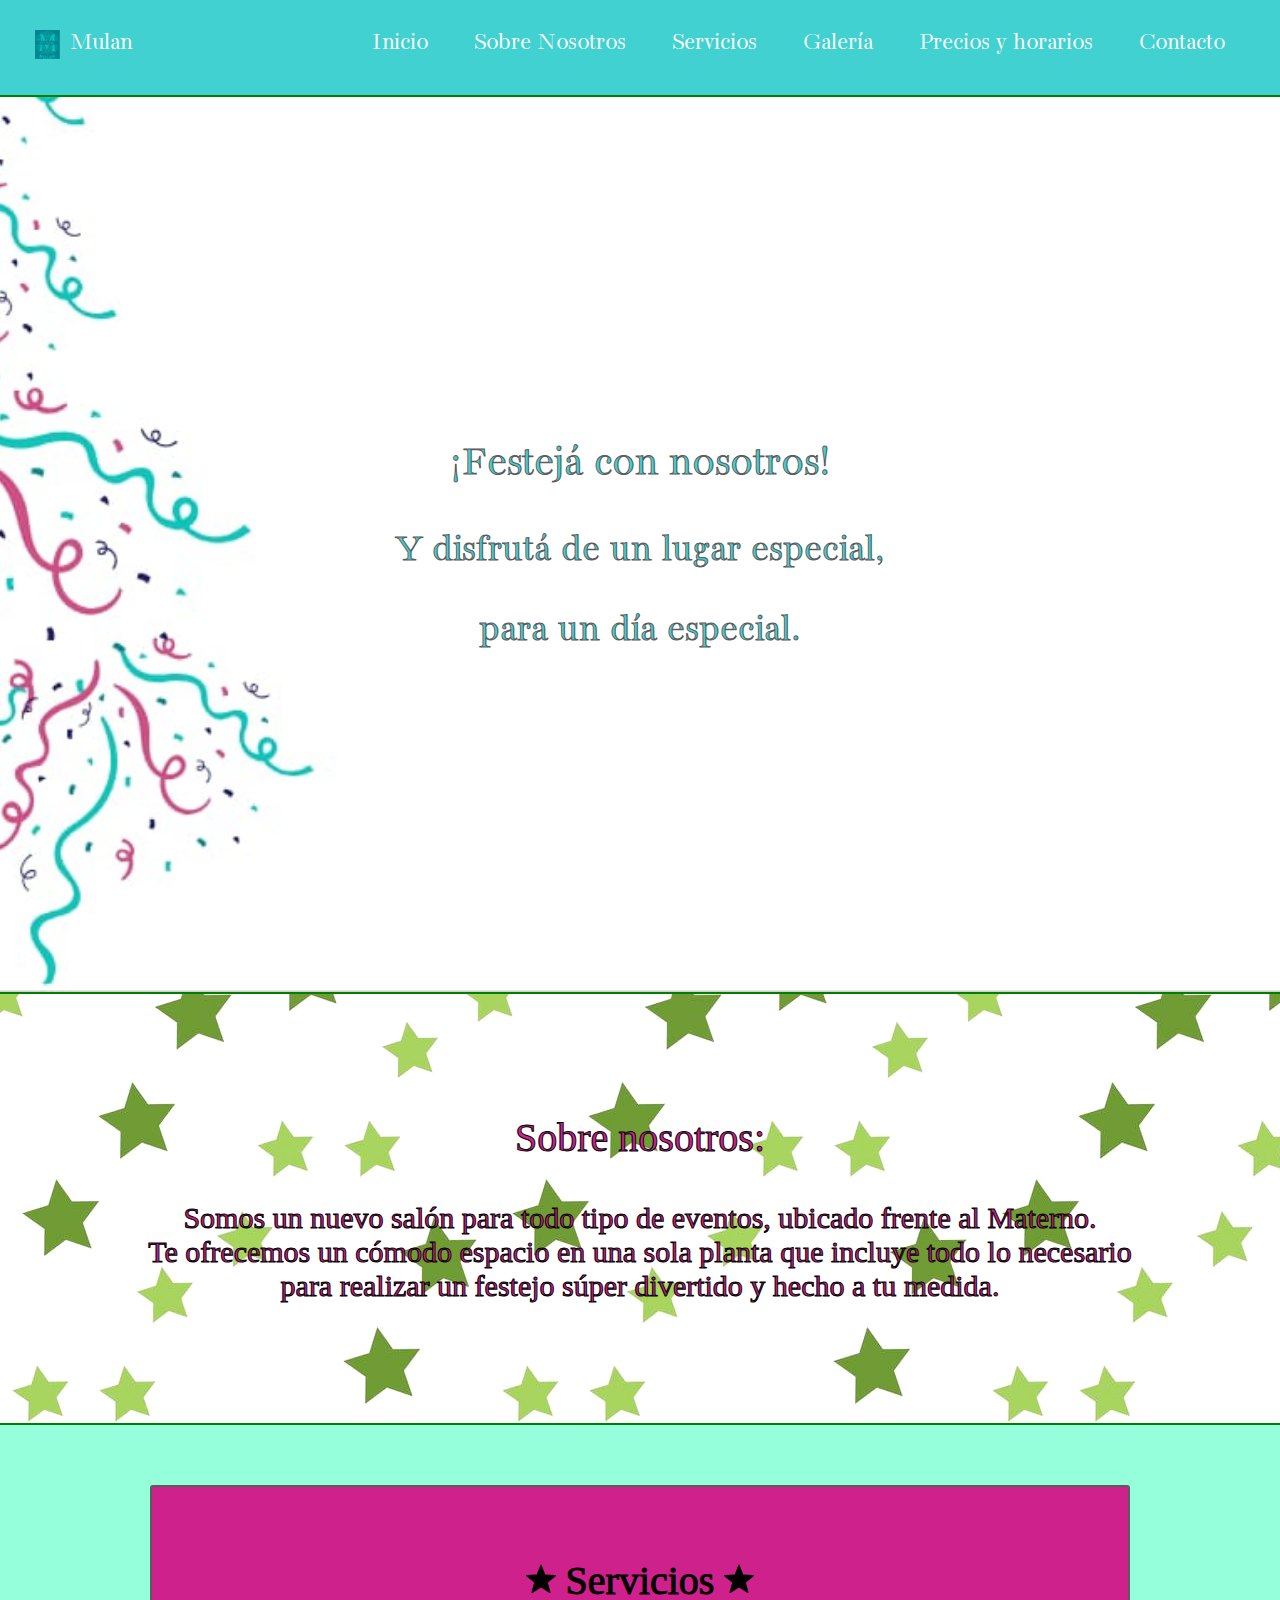
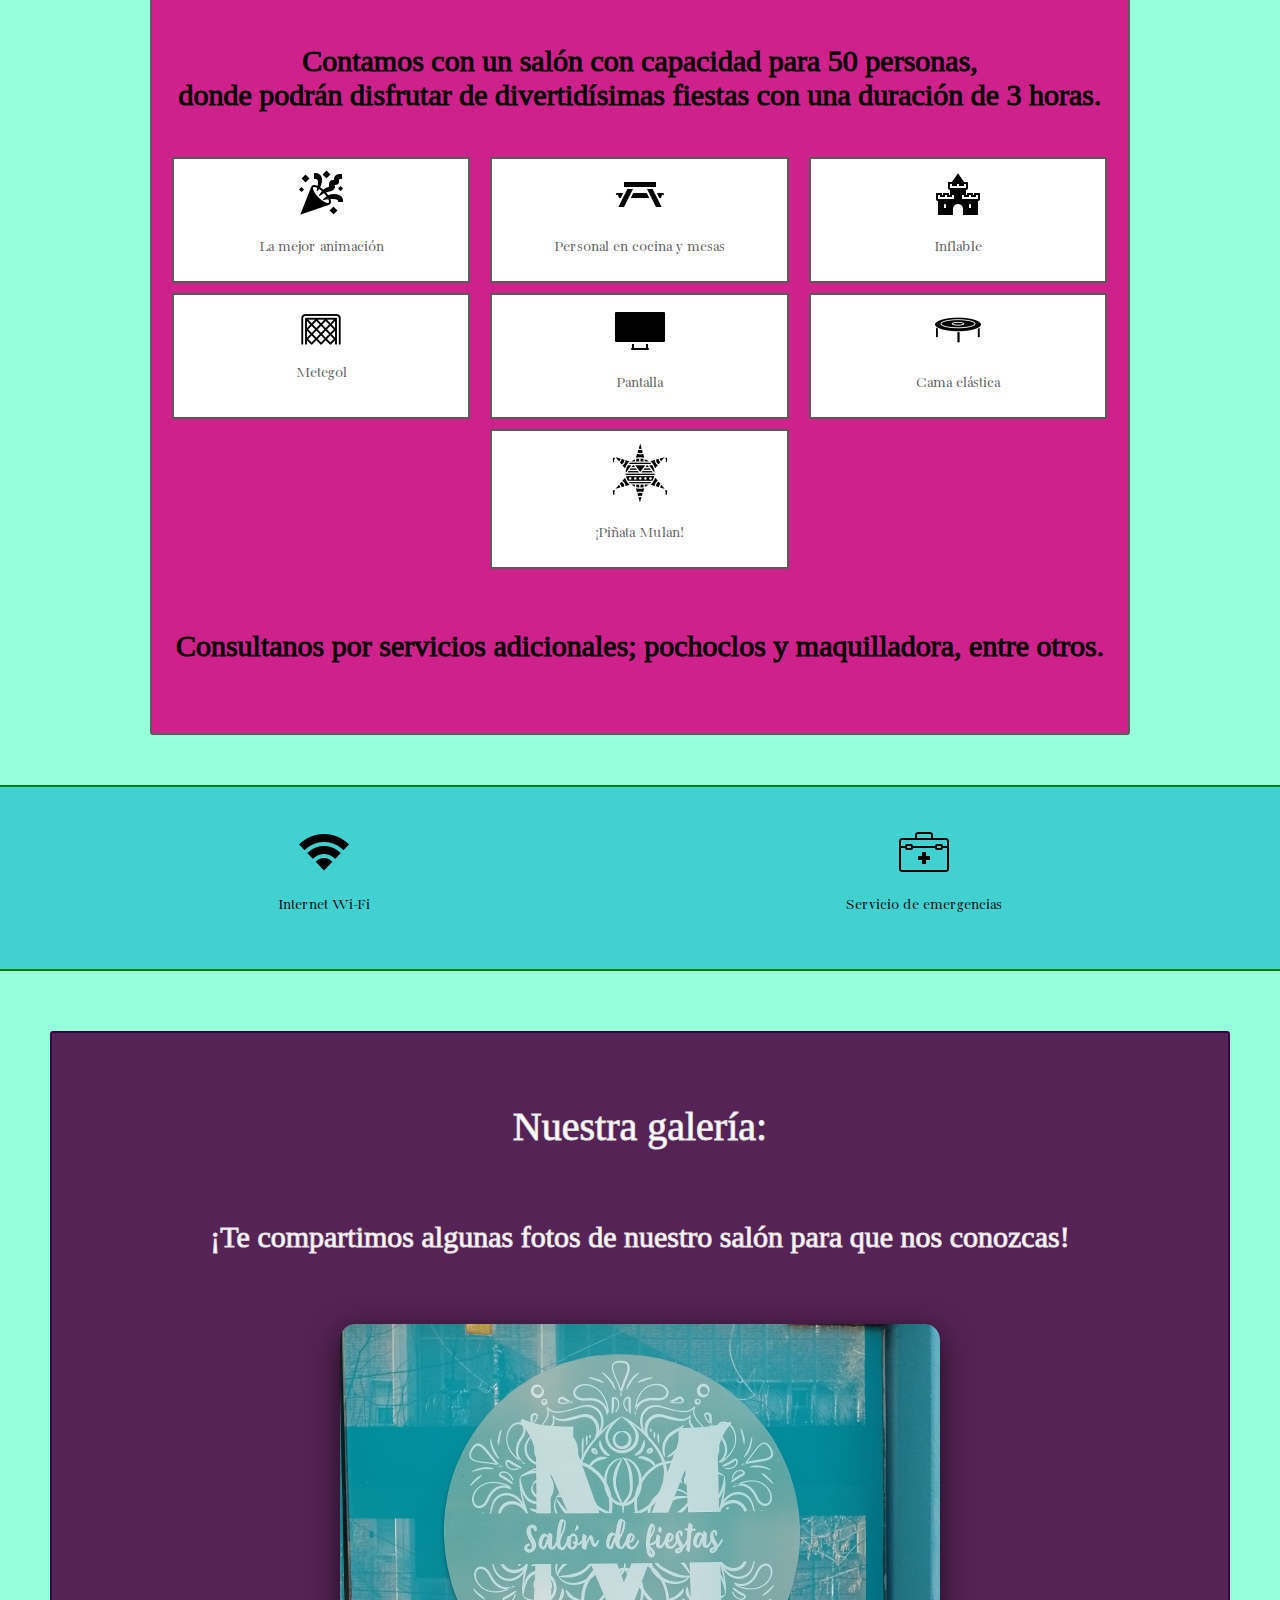
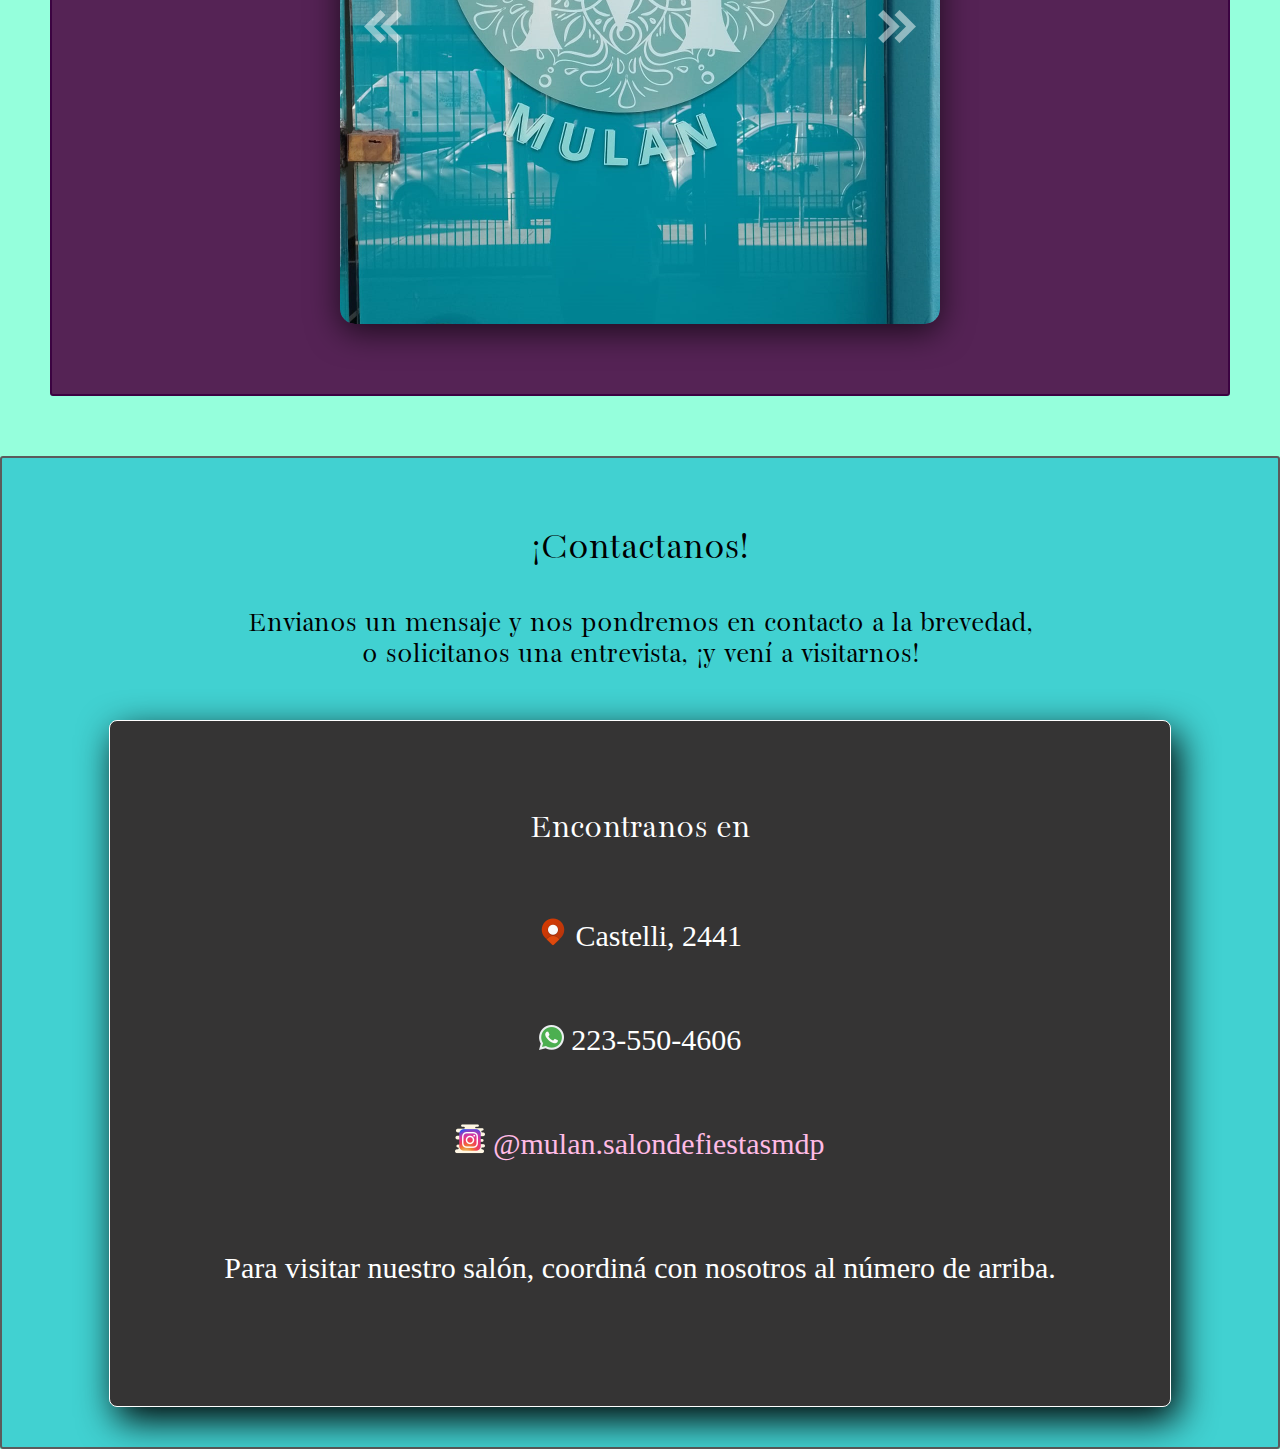
==== commit 9b75c35c: "responsive" ====
--- a/index.html
+++ b/index.html
@@ -55,37 +55,42 @@
     </article>
     <main>
         <p id="sobreNosotros">Sobre nosotros:</p>
-        <p id="descripción">Somos un nuevo salón de eventos infantiles, ubicado frente al Materno.<br>Te ofrecemos un cómodo espacio en una sola planta que incluye todo lo necesario<br>para realizar un festejo súper divertido y hecho a tu medida.</p>
+        <p id="descripción">Somos un nuevo salón para todo tipo de eventos, ubicado frente al Materno.<br>Te ofrecemos un cómodo espacio en una sola planta que incluye todo lo necesario<br>para realizar un festejo súper divertido y hecho a tu medida.</p>
     </main>
     <div class="servicios" id="servicios">
         <p id="tituloParaServicios"><img src="[data-uri]" class="star"> Servicios <img src="[data-uri]" class="star"></p>
-        <p class="descripciónParaServicios">Contamos con un salón con capacidad para 30 chicos y 20 adultos,<br>donde podrán disfrutar de divertidísimas fiestas con una duración de hasta 3 horas.</p>
+        <p class="descripciónParaServicios">Contamos con un salón con capacidad para 50 personas,<br>donde podrán disfrutar de divertidísimas fiestas con una duración de 3 horas.</p>
         <div class="cards1">
-            <div class="card1">
+            <div class="card1" id="animacion">
+                <img class="imgCard" src="[data-uri]">
+                <p>La mejor animación</p>
+            </div>
+            <div class="card1" id="mesas">
+                <img class="imgCard" src="[data-uri]">
+                <p>Personal en cocina y mesas</p>
+            </div>
+            <div class="card1" id="inflable">
                 <img class="imgCard" src="[data-uri]">
-                <p>Castillo inflable</p>
+                <p>Inflable</p>
             </div>
-            <div class="card1">
+            <div class="card1" id="metegol">
                 <img class="imgCard" src="[data-uri]">
                 <p>Metegol</p>
             </div>
-            <div class="card1">
-                <img img class="imgCard" src="[data-uri]">
-                <p>Aros de básquet</p>
+            <div class="card1" id="pantalla">
+                <img class="imgCard" src="[data-uri]">
+                <p>Pantalla</p>
             </div>
-            <div class="card1">
-                <img img class="imgCard" src="[data-uri]">
-                <p>Lunch libre para los chicos</p>
+            <div class="card1" id="cama">
+                <img class="imgCard" src="[data-uri]">
+                <p>Cama elástica</p>
             </div>
-            <div class="card1">
-                <img img class="imgCard" src="[data-uri]">
-                <p>Coordinación y animación de cumpleaños</p>
-            </div>
-            <div class="card1">
-                <img img class="imgCard" src="[data-uri]">
-                <p>Sala blanda</p>
+            <div class="card1" id="piñata">
+                <img class="imgCard" src="[data-uri]">
+                <p>¡Piñata Mulan!</p>
             </div>
         </div>
+        <p class="serviciosAdicionales">Consultanos por servicios adicionales; pochoclos y maquilladora, entre otros.</p>
     </div>
     <nav class="navServicios">
         <div class="navServicios1">
@@ -95,14 +100,6 @@
         <div class="navServicios1">
             <img class="imgNavServicios" src="[data-uri]">
             <p>Servicio de emergencias</p>
-        </div>
-        <div class="navServicios1">
-            <img class="imgNavServicios" src="[data-uri]">
-            <p>Ambiente climatizado</p>
-        </div>
-        <div class="navServicios1">
-            <img class="imgNavServicios" src="[data-uri]">
-            <p>Pelotero bajo normas IRAM</p>
         </div>
     </nav>
     <div class="Galería" id="galería">
@@ -168,11 +165,10 @@
         </div>
         <div class="datosDeContacto">
                 <p class="datos" id="tituloDatos">Encontranos en</p>
-                <p class="datos" id="direccion"><img class="FooterIcon" src="[data-uri]">Castelli, 2441</p>
+                <p class="datos" id="direccion"><img class="FooterIcon" src="[data-uri]"> Castelli, 2441</p>
                 <p class="datos" id="wapp"><img class="FooterIcon" src="[data-uri]">  223-550-4606</p>
-                <p class="datos" id="ig"><img class="FooterIcon" src="[data-uri]"> @mulan.salondefiestasmdp</p>
-                <p class="datos" id="concretarVisita">Nuestro horario de visita para conocer el salón es:<br><br>de Lunes a Sábados, de 16 a 20 hs.<br><br>
-                    Por favor, comunicate con nosotros antes de concretar la visita.</p>
+                <a href="https://www.instagram.com/mulan.salondefiestasmdp/" style="text-decoration:none" class="datos" id="ig"><img class="FooterIcon" src="[data-uri]"> @mulan.salondefiestasmdp</a>
+                <p class="datos" id="concretarVisita">Para visitar nuestro salón, coordiná con nosotros al número de arriba.<br><br></p>
         </div>
     </footer>
     <script src="main.js"></script>
--- a/index.css
+++ b/index.css
@@ -60,7 +60,7 @@
     display: flex;
     align-items: center;
     justify-content: center;
-    background-image: url(cumple.jpg);
+    background-image: url(probar.jfif);
     background-size: cover;
     background-position: center;
     border-top: 2px solid green;
@@ -73,7 +73,7 @@
 
 .tituloParaFondo{
     font-size: 45px;
-    color: rgb(255, 255, 255);
+    color: rgb(65, 209, 209);
     -webkit-text-stroke-width: 1px;
     -webkit-text-stroke-color:rgb(91, 91, 92);
     text-align: center;
@@ -81,7 +81,7 @@
 
 .textoParaFondo1{
     font-size: 40px;
-    color: rgb(255, 255, 255);
+    color: rgb(65, 209, 209);
     -webkit-text-stroke-width: 1px;
     -webkit-text-stroke-color:rgb(91, 91, 92);
     text-align: center;
@@ -89,7 +89,7 @@
 
 .textoParaFondo2{
     font-size: 40px;
-    color: rgb(255, 255, 255);
+    color: rgb(65, 209, 209);
     -webkit-text-stroke-width: 1px;
     -webkit-text-stroke-color:rgb(91, 91, 92);
     text-align: center;
@@ -106,14 +106,14 @@
 
 #sobreNosotros{
     font-size: 40px;
-    color: rgb(175, 160, 23);
+    color: rgb(206, 33, 140);
     -webkit-text-stroke-width: 1px;
     -webkit-text-stroke-color:rgb(0, 0, 0);
 }
 
 #descripción{
     font-size: 30px;
-    color: rgb(175, 160, 23);
+    color: rgb(206, 33, 140);
     -webkit-text-stroke-width: 1px;
     -webkit-text-stroke-color:rgb(0, 0, 0);
 }
@@ -125,7 +125,7 @@
     margin-top: 60px;
     margin-left: 150px;
     margin-right: 150px;
-    background-image: url(estrellas\ amarillas.jpg);
+    background-color: rgb(206, 33, 140);
     border-radius: 3px;
     text-align: center;
     border: 2px solid rgb(91, 91, 92);
@@ -161,9 +161,25 @@
 .cards1{
     display: grid;
     grid-template-areas: "card card card "
+                         "card card card "
                          "card card card ";
     grid-template-columns: 33.3% 33.3% 33.3%;
     padding: 10px;
+}
+
+#piñata{
+    grid-column-start: 2;
+}
+
+.serviciosAdicionales{
+    font-size: 30px;
+    color: rgb(0, 0, 0);
+    padding-top: 15px;
+    padding-left: 15px;
+    padding-right: 15px;
+    padding-bottom: 0px;
+    -webkit-text-stroke-width: 1px;
+    -webkit-text-stroke-color:rgb(0, 0, 0);
 }
 
 .navServicios{
@@ -364,6 +380,21 @@
     background-color: #455666;
 }
 
+#ig{
+    color: rgb(255, 187, 229);
+}
+
+#ig:hover{
+    text-decoration: underline;
+    -webkit-transition: color .4s linear;
+    -moz-transition: color .4s linear;
+    -ms-transition: color .4s linear;
+    -o-transition: color .4s linear;
+    transition: color .4s linear;
+    color: rgb(206, 33, 140);
+}
+
+/*
 #mensaje{
     height: 100px;
 }
@@ -379,6 +410,8 @@
     display: flex;
     align-items: center;
 }
+
+*/
 
 @media ( width >= 1240px){
     .menuHamburguesa{
@@ -447,7 +480,13 @@
     .descripciónParaServicios{
         font-size: 25px;
     }
-        .Galería{
+    .serviciosAdicionales{
+        font-size: 25px;
+        padding-top: 5px;
+        padding-bottom: 20px;
+    }
+
+    .Galería{
         margin-top: 50px;
         margin-bottom: 0px;
         margin-left: 5px;
@@ -523,6 +562,9 @@
         font-size: 25px;
     }
     .descripciónParaServicios{
+        font-size: 15px;
+    }
+    .serviciosAdicionales{
         font-size: 15px;
     }
     .cards1{
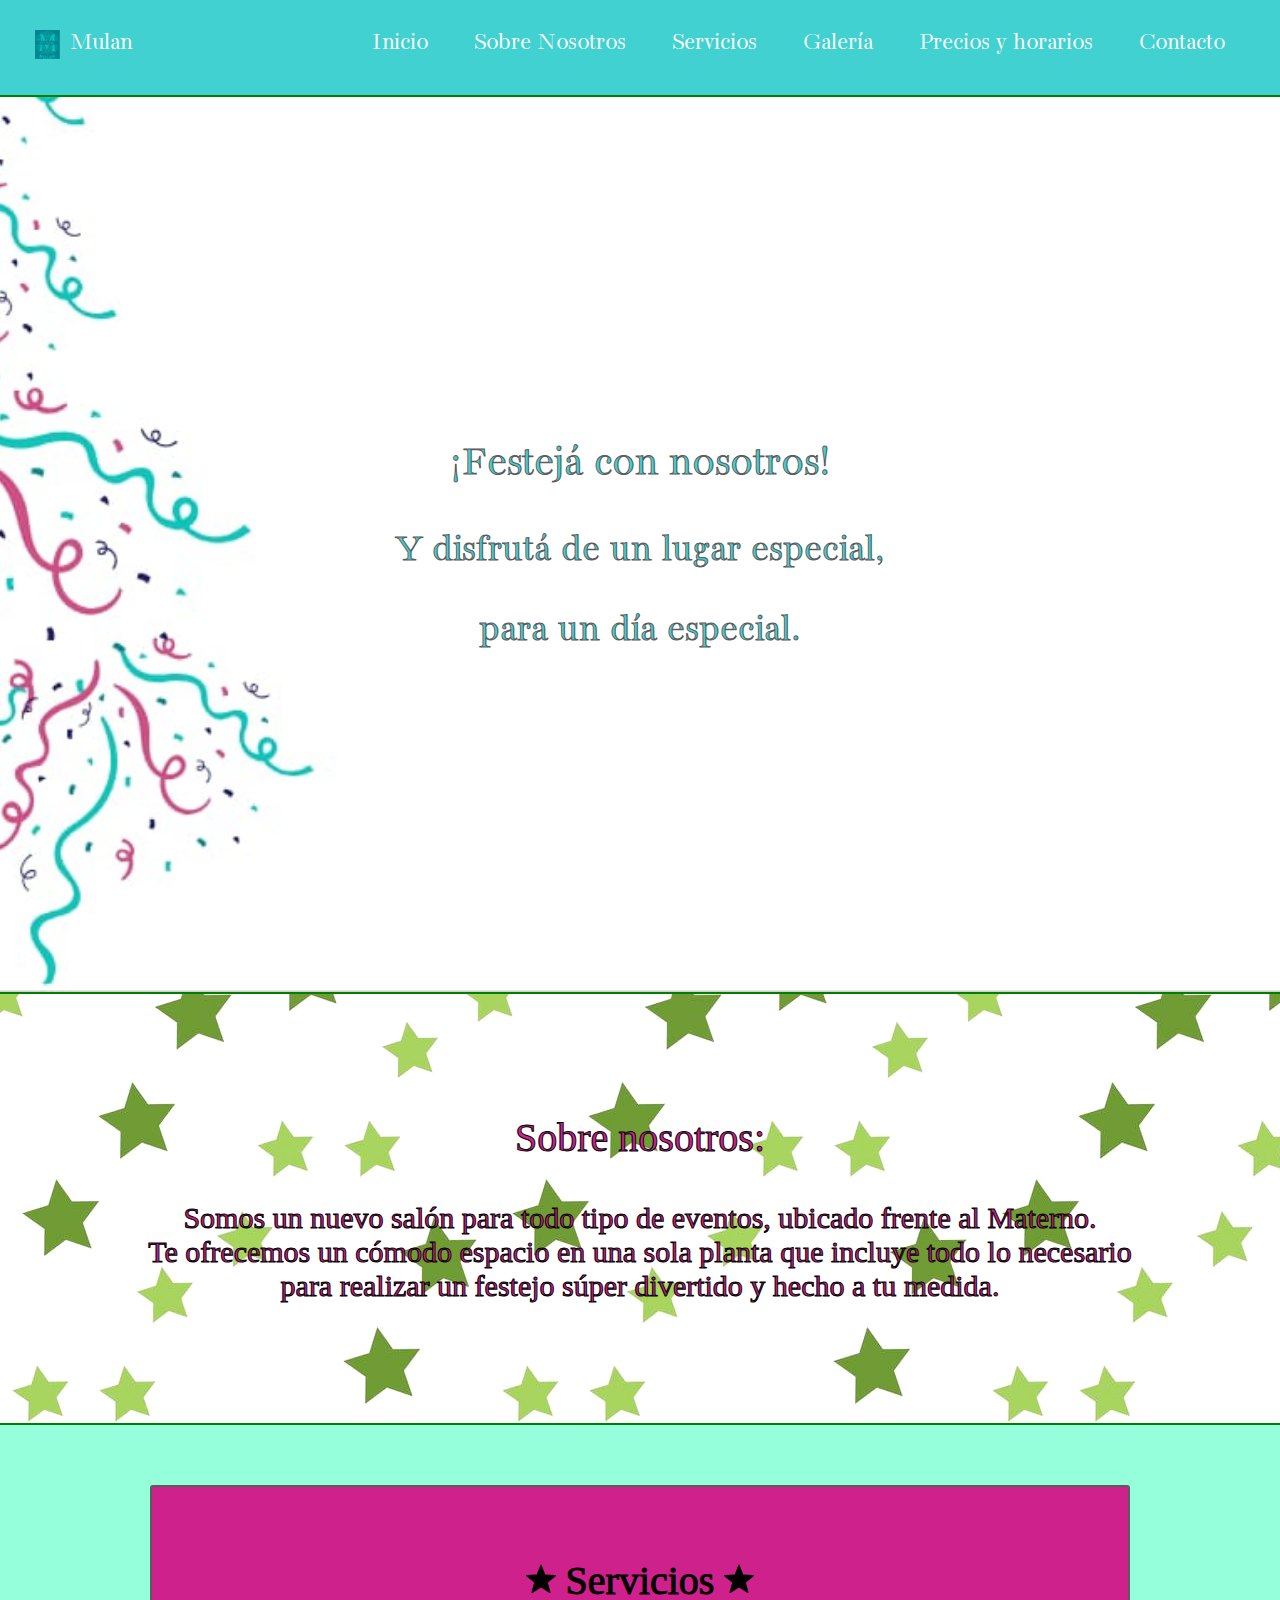
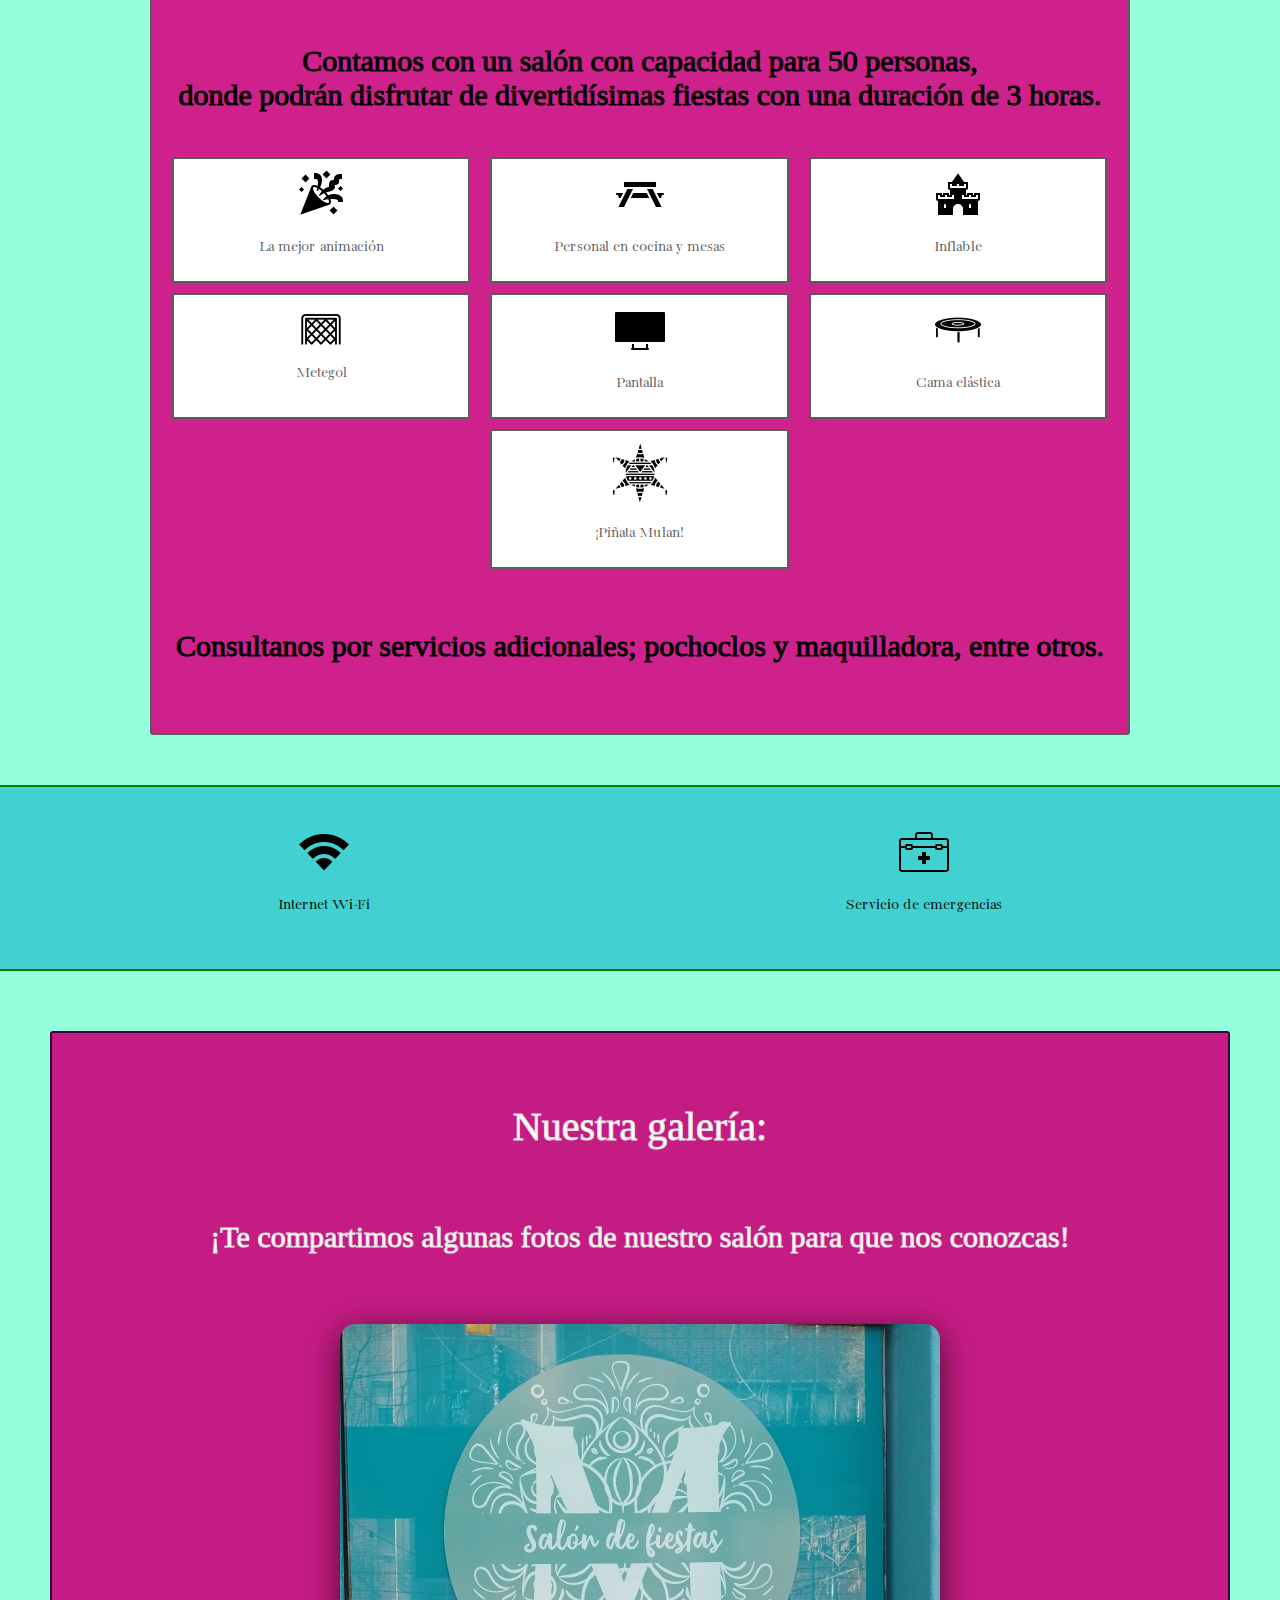
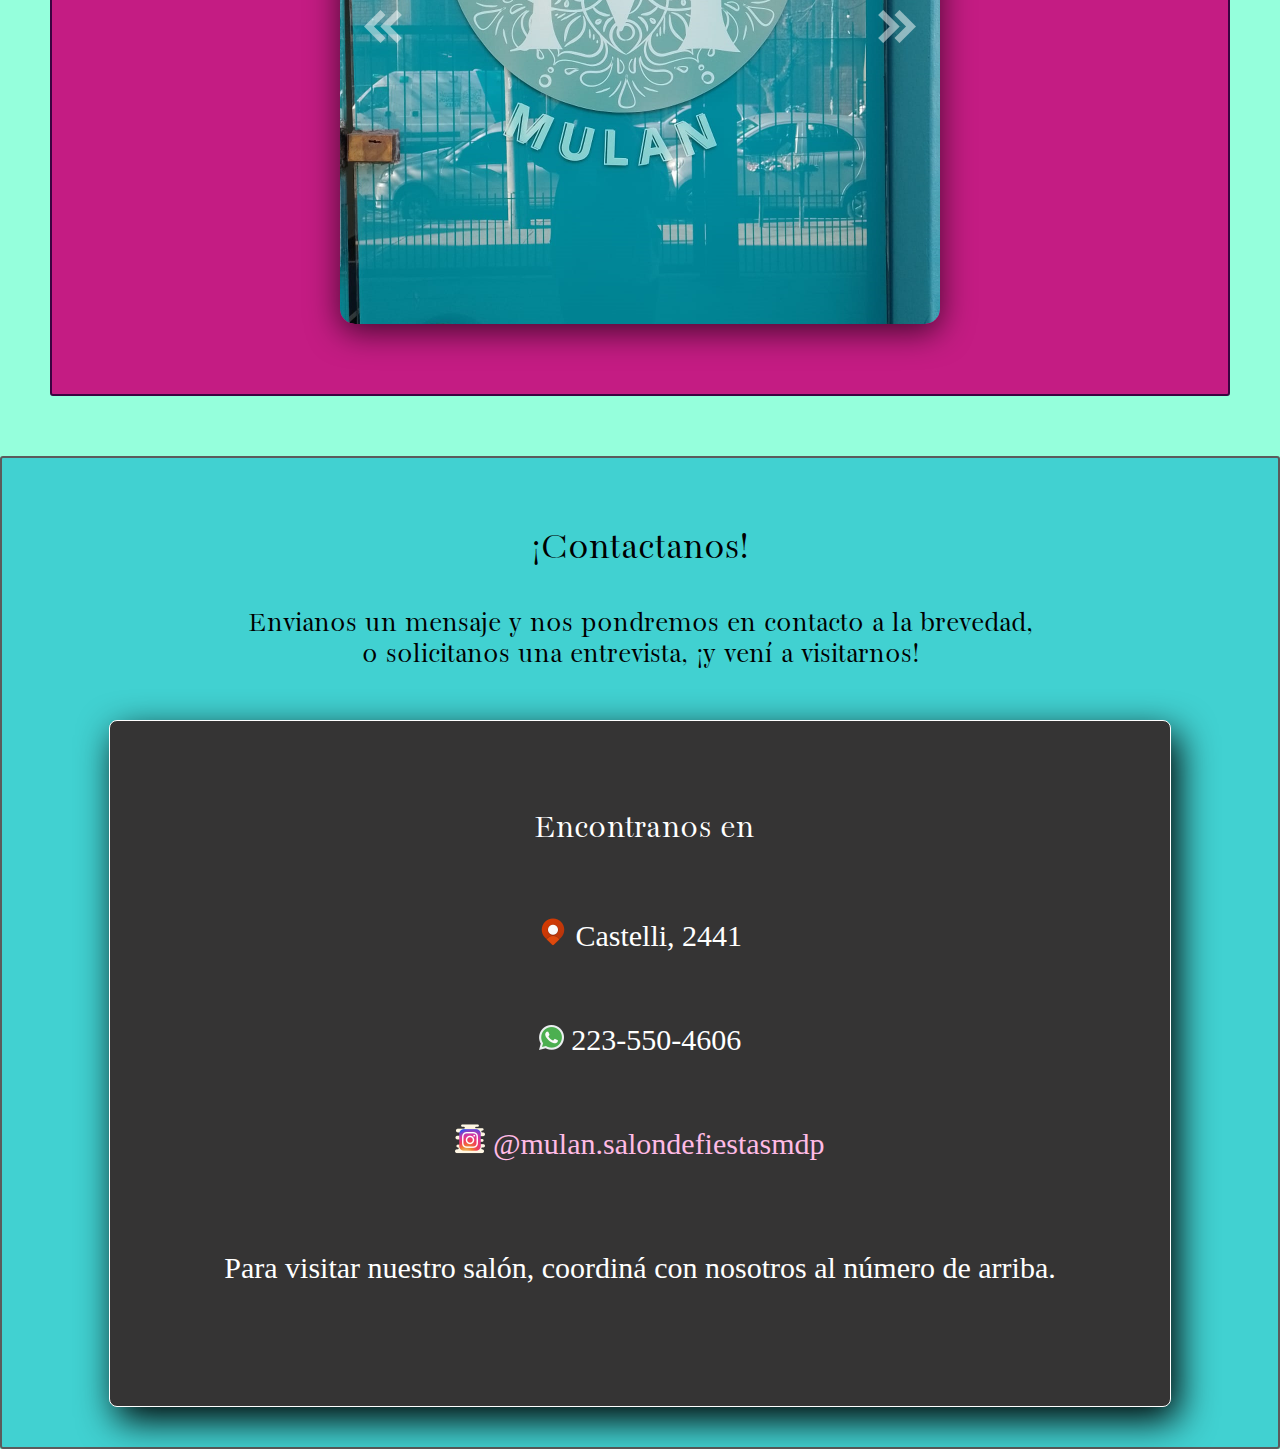
==== commit 5b077f9f: "responsive" ====
--- a/index.html
+++ b/index.html
@@ -164,7 +164,7 @@
         o solicitanos una entrevista, ¡y vení a visitarnos!</p>
         </div>
         <div class="datosDeContacto">
-                <p class="datos" id="tituloDatos">Encontranos en</p>
+                <p class="datos" id="tituloDatos">‎ ‎‎Encontranos en</p>
                 <p class="datos" id="direccion"><img class="FooterIcon" src="[data-uri]"> Castelli, 2441</p>
                 <p class="datos" id="wapp"><img class="FooterIcon" src="[data-uri]">  223-550-4606</p>
                 <a href="https://www.instagram.com/mulan.salondefiestasmdp/" style="text-decoration:none" class="datos" id="ig"><img class="FooterIcon" src="[data-uri]"> @mulan.salondefiestasmdp</a>
--- a/index.css
+++ b/index.css
@@ -200,7 +200,7 @@
     margin-top: 60px;
     margin-left: 50px;
     margin-right: 50px;
-    background-color: rgb(85, 35, 85);
+    background-color: rgb(196, 28, 131);
     border-radius: 3px;
     text-align: center;
     display: flex;
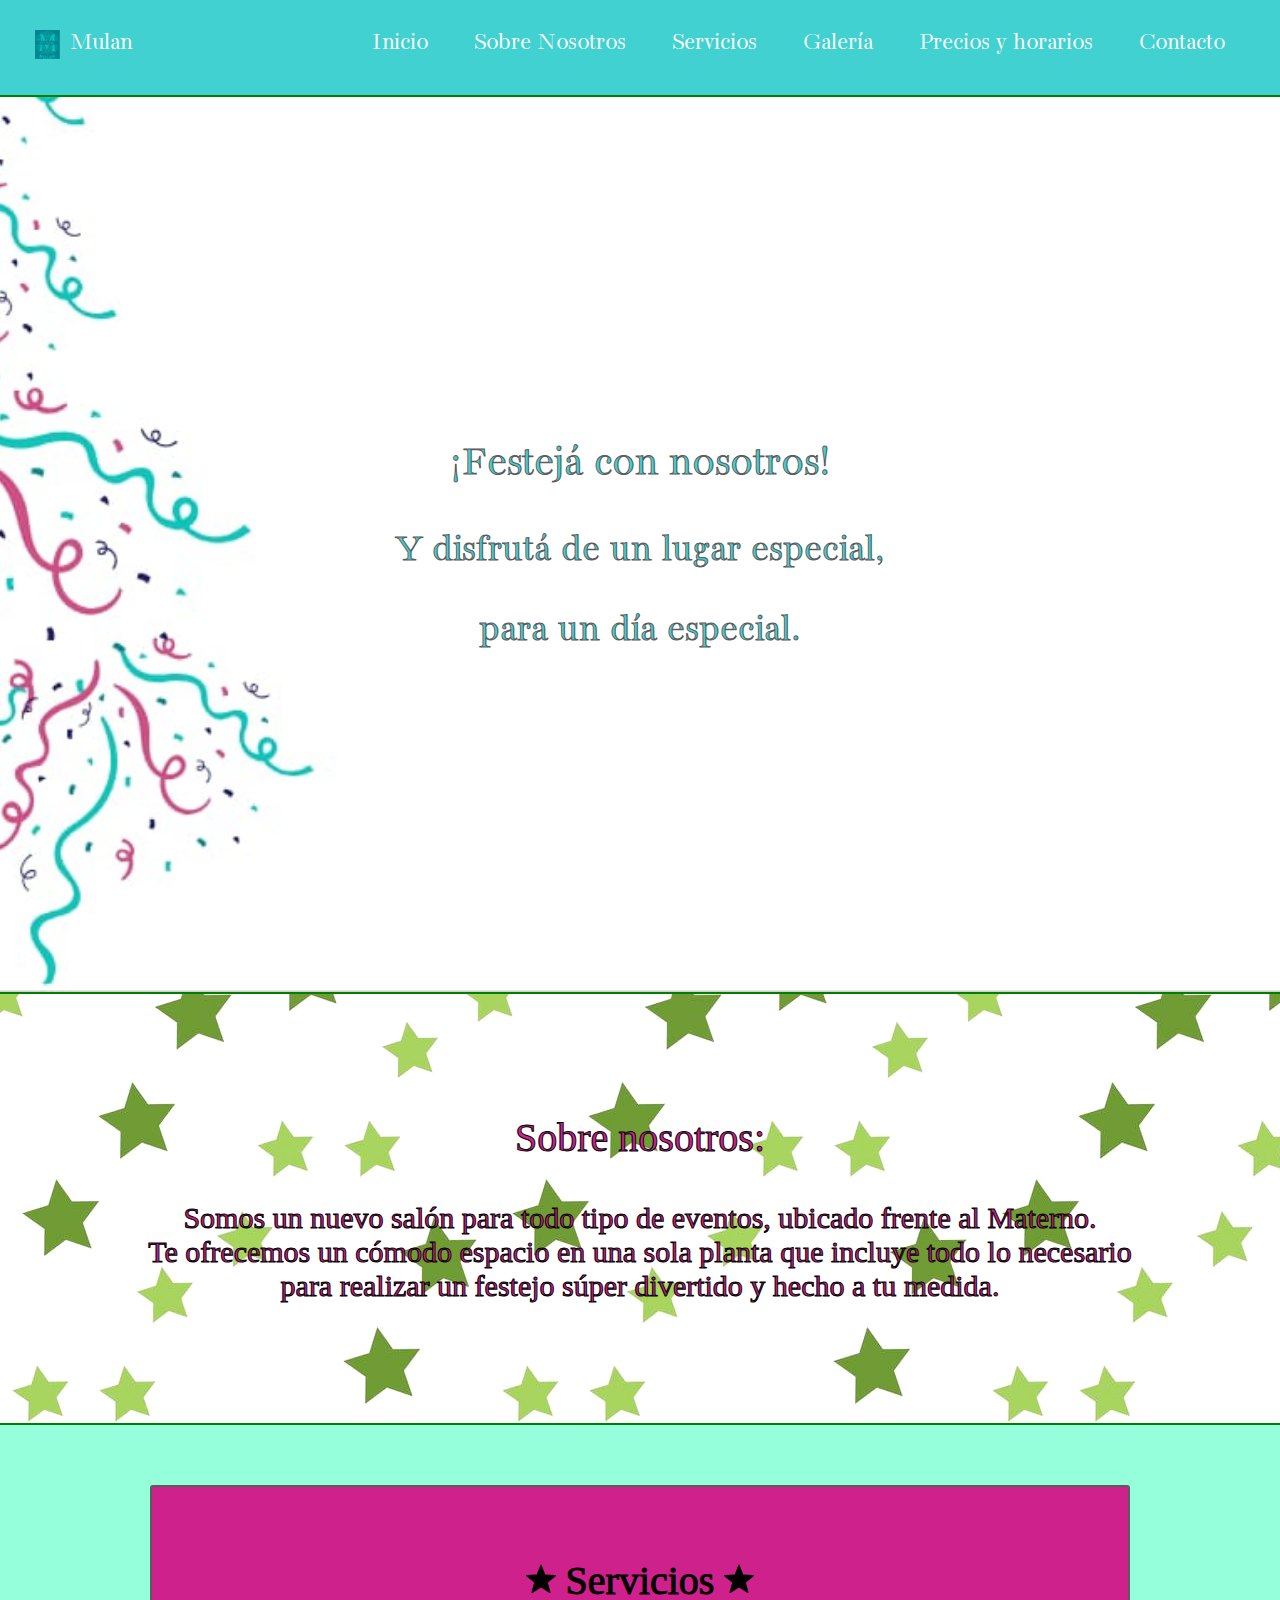
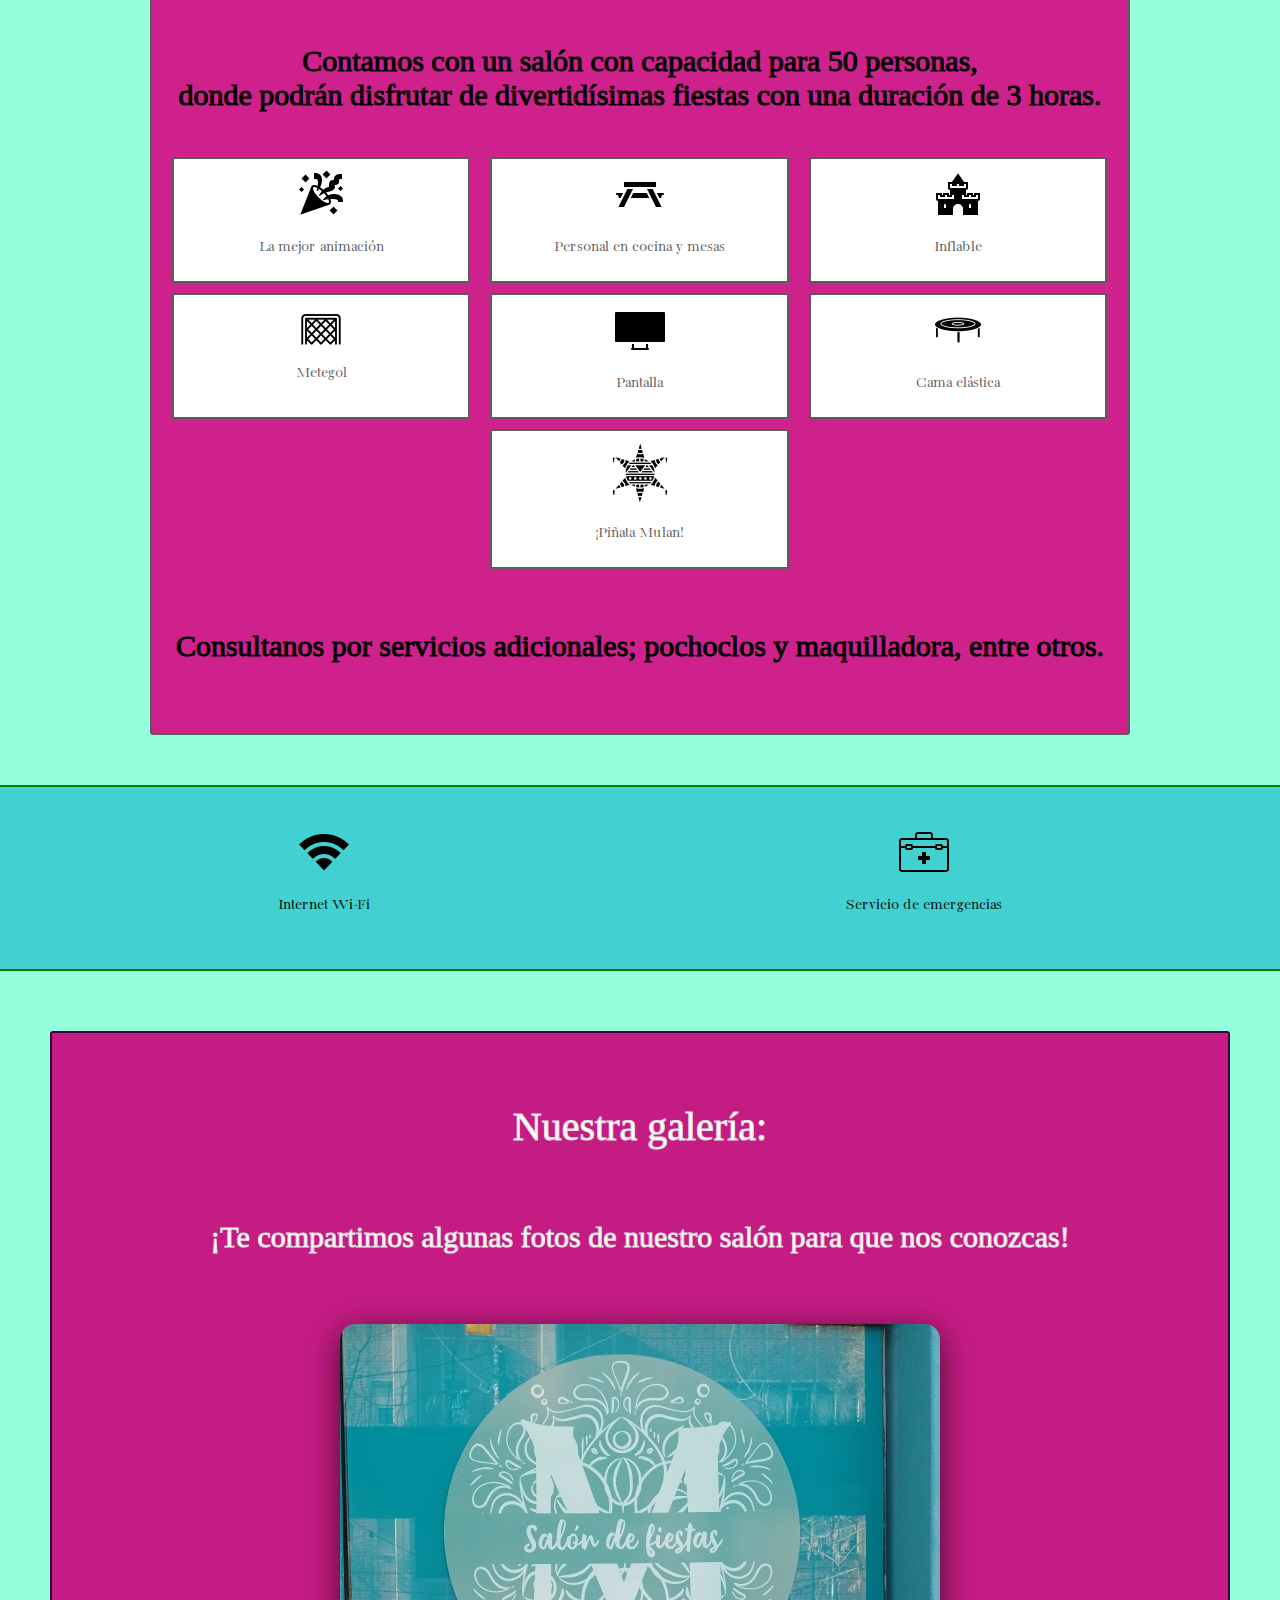
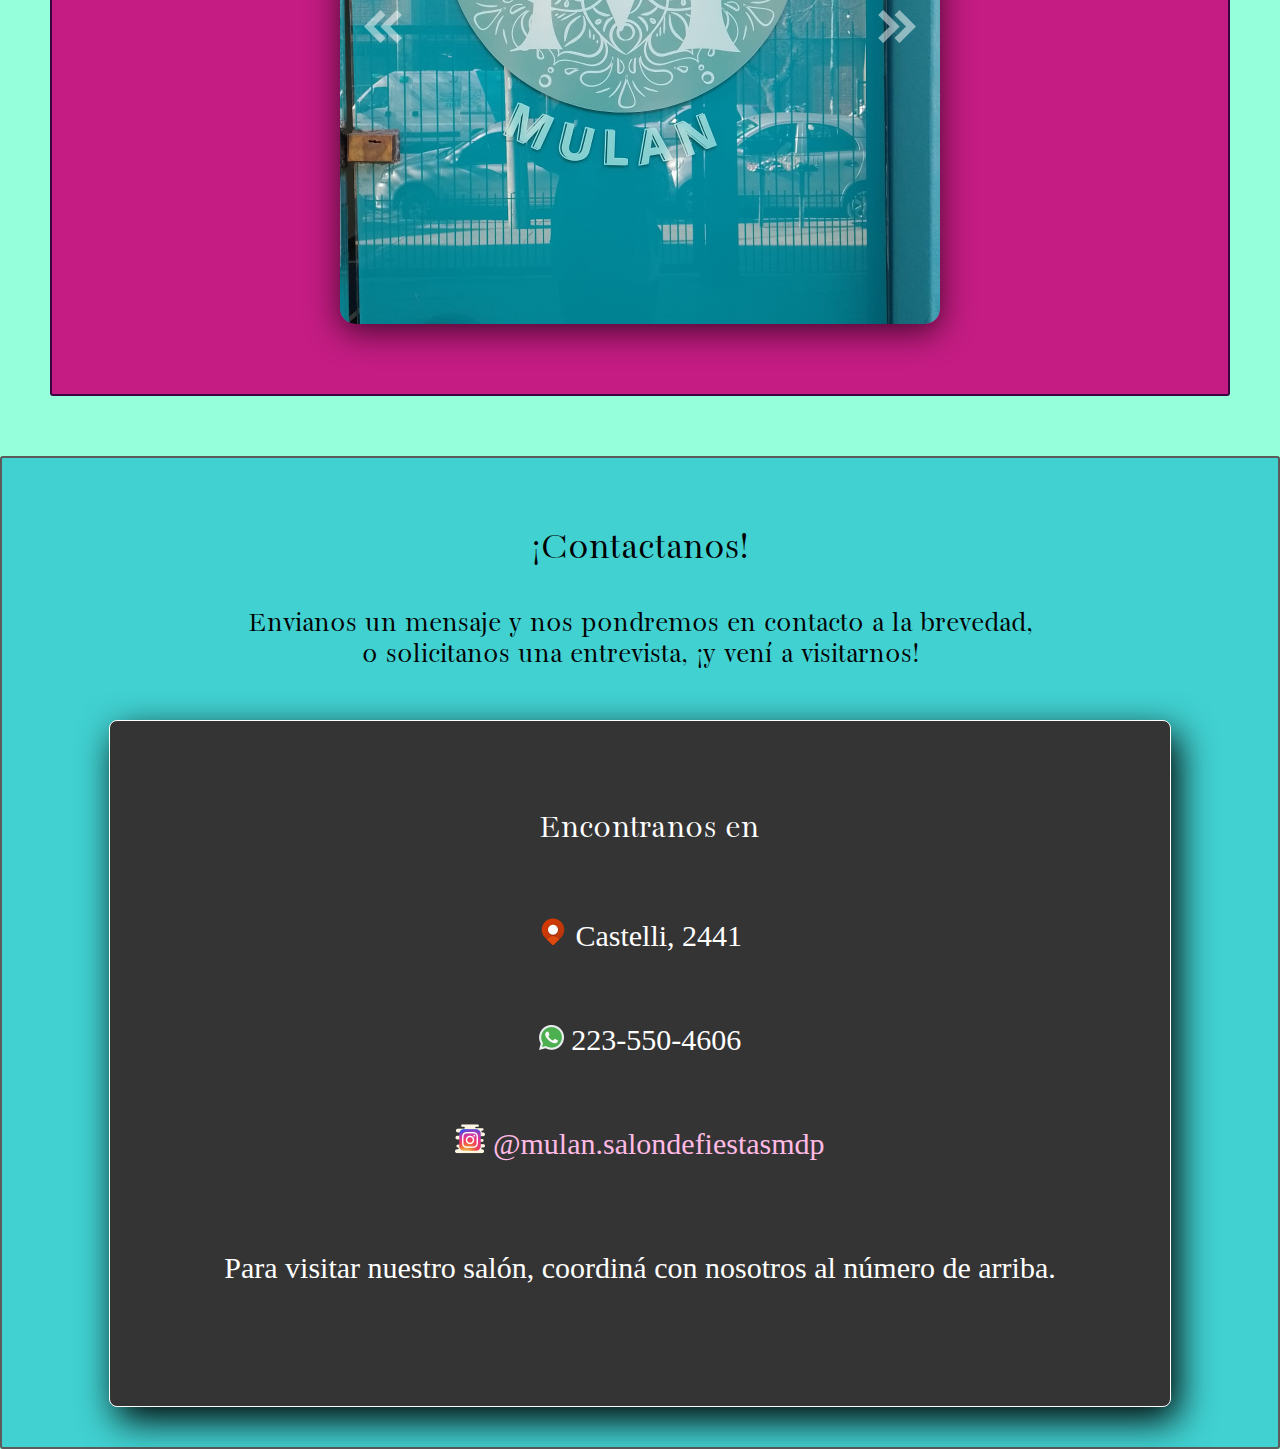
==== commit 80d129de: "responsive" ====
--- a/index.html
+++ b/index.html
@@ -164,7 +164,7 @@
         o solicitanos una entrevista, ¡y vení a visitarnos!</p>
         </div>
         <div class="datosDeContacto">
-                <p class="datos" id="tituloDatos">‎ ‎‎Encontranos en</p>
+                <p class="datos" id="tituloDatos">‎ ‎ ‎Encontranos en</p>
                 <p class="datos" id="direccion"><img class="FooterIcon" src="[data-uri]"> Castelli, 2441</p>
                 <p class="datos" id="wapp"><img class="FooterIcon" src="[data-uri]">  223-550-4606</p>
                 <a href="https://www.instagram.com/mulan.salondefiestasmdp/" style="text-decoration:none" class="datos" id="ig"><img class="FooterIcon" src="[data-uri]"> @mulan.salondefiestasmdp</a>
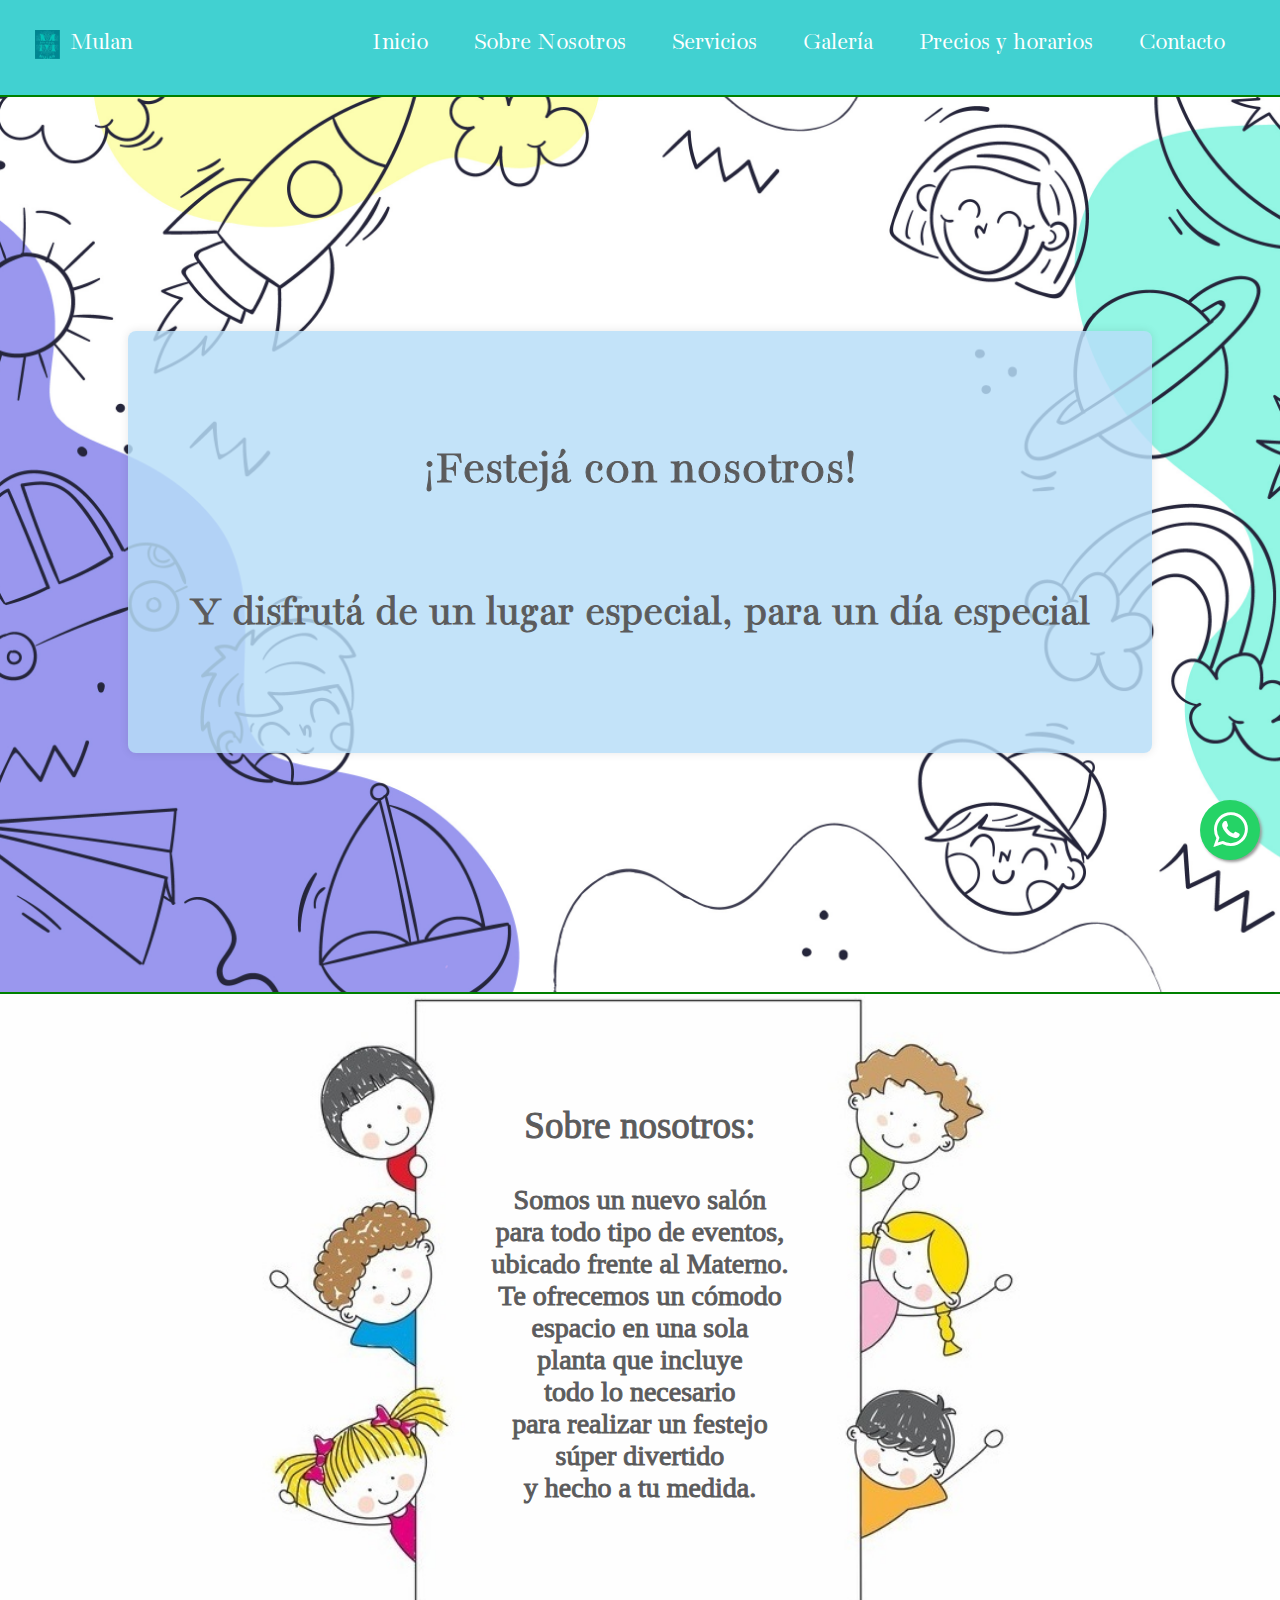
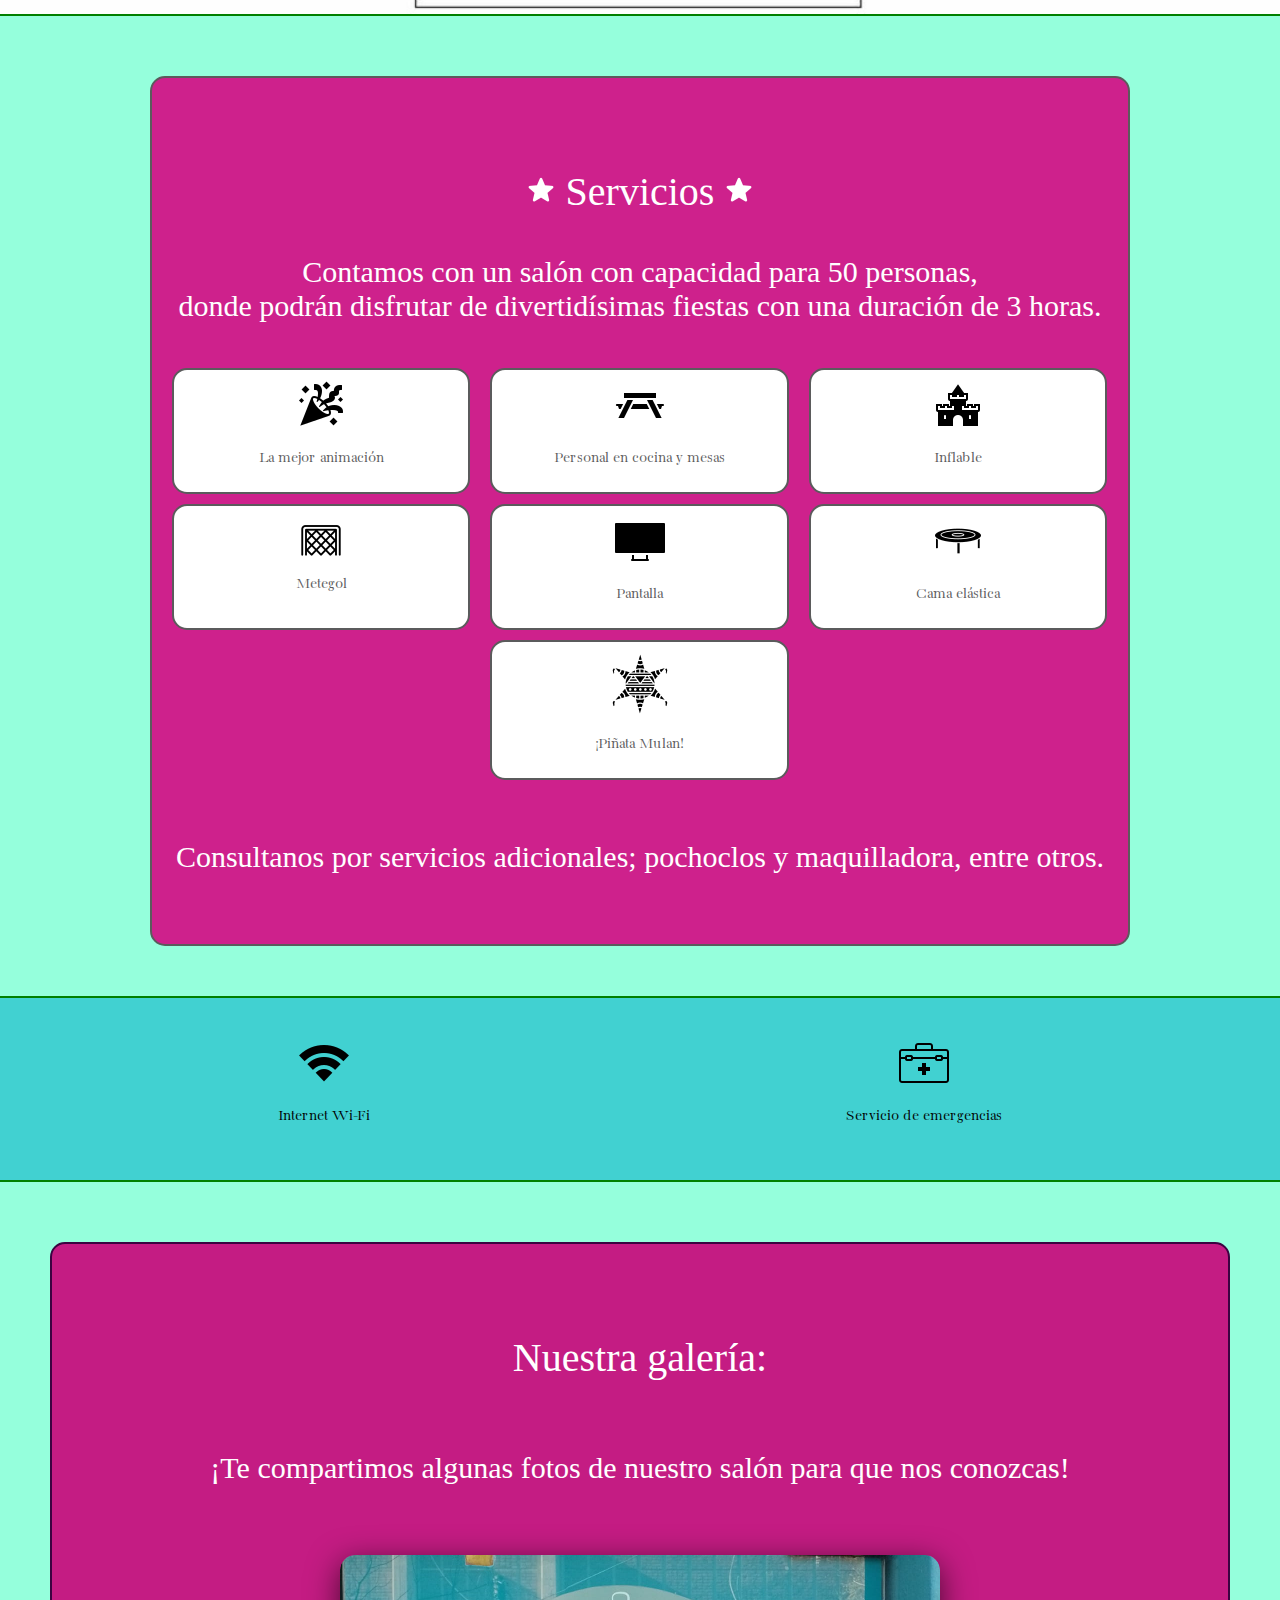
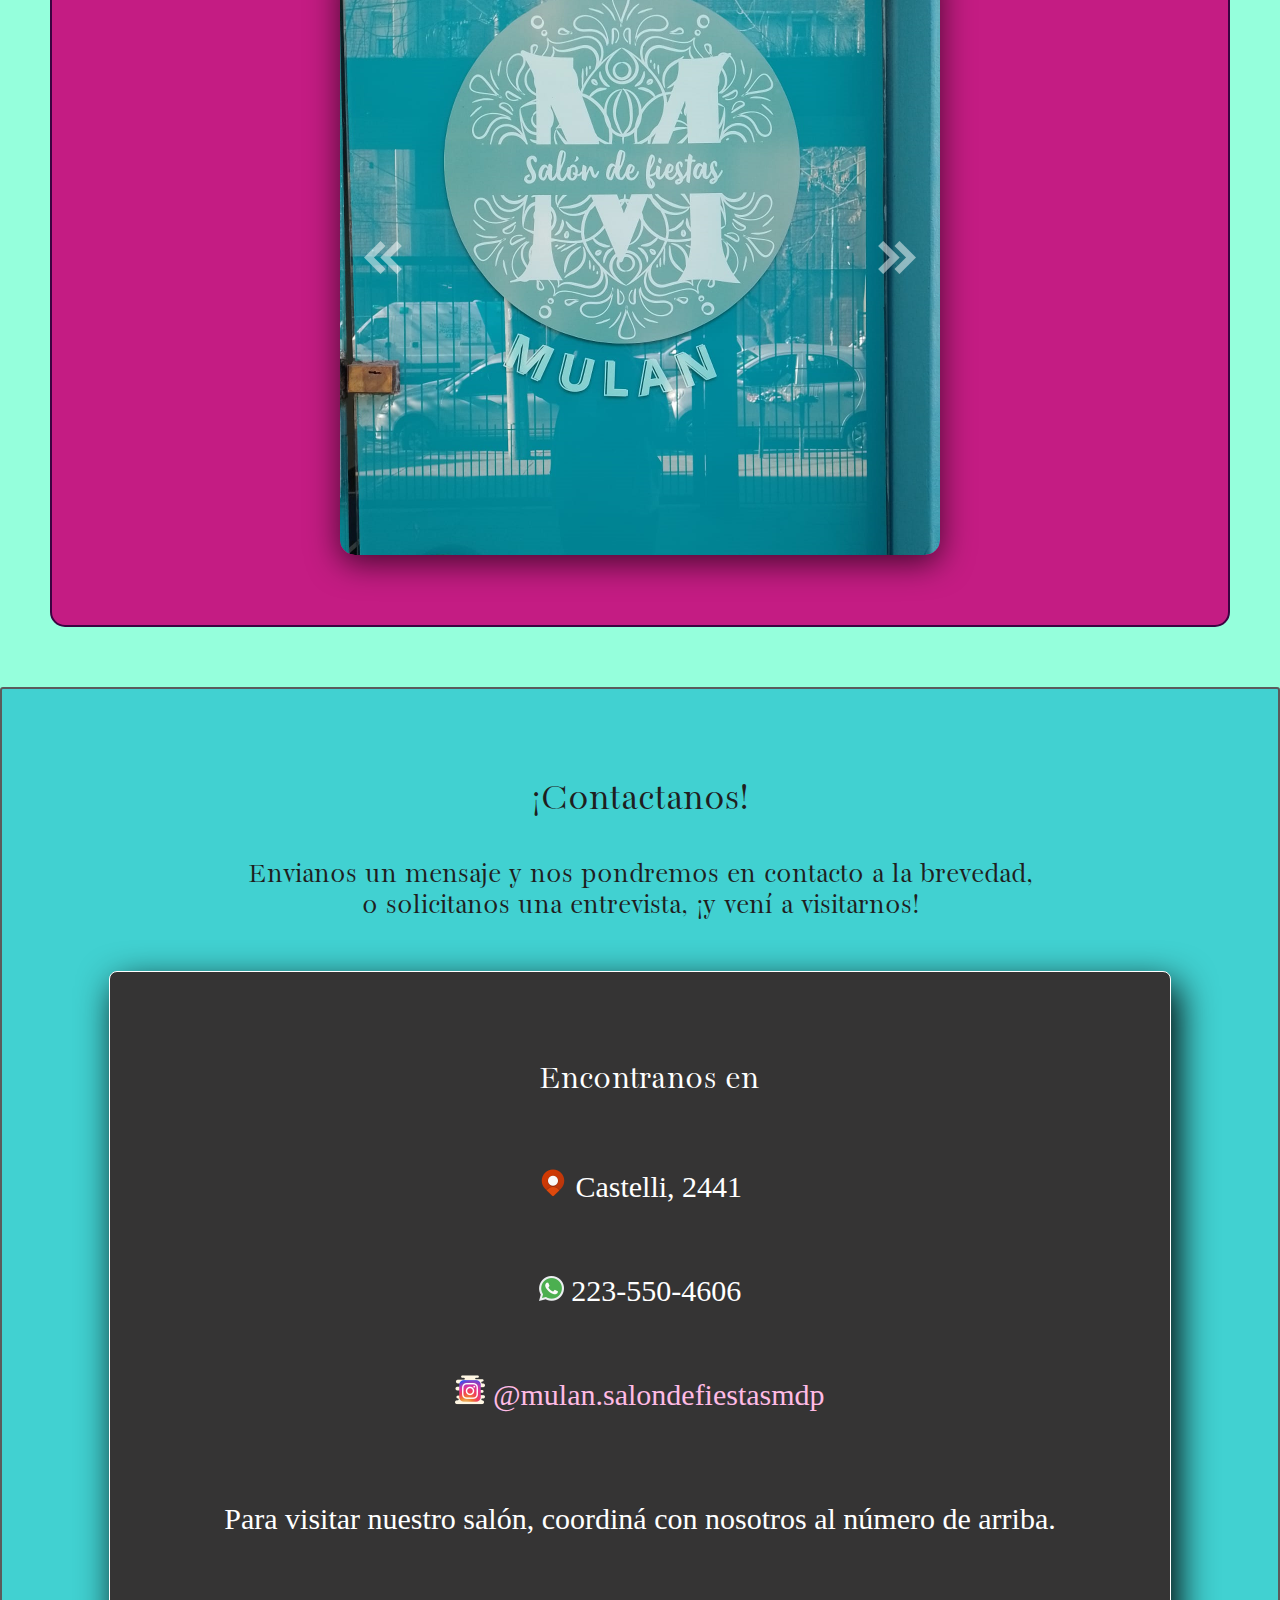
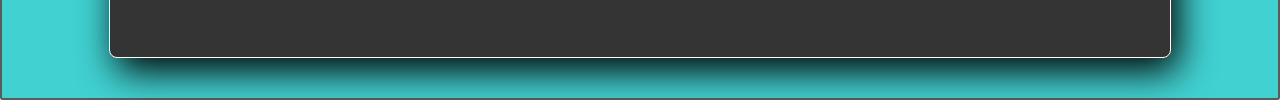
==== commit 011f5c76: "Cambios finales" ====
--- a/index.html
+++ b/index.html
@@ -1,104 +1,118 @@
 <!DOCTYPE html>
 <html lang="es-ES" style="background-color: rgb(255, 255, 255);">
+
 <head>
     <meta charset="UTF-8">
     <meta http-equiv="X-UA-Compatible" content="IE-edge">
     <meta name="viewport" content="width=device-width, initial-scale:1.0">
     <link href='https://unpkg.com/boxicons@2.1.4/css/boxicons.min.css' rel='stylesheet'>
-    <link rel="stylesheet" href="index.css">
-    <link rel="icon" type="image/jpg" href="mulan icon.png">
-    <title>Fiestas Infantiles - Mulán</title>
+    <link rel="stylesheet" href="/index.css">
+    <link rel="icon" type="image/jpg" href="logo/mulan icon.png">
+    <link rel="stylesheet" href="https://maxcdn.bootstrapcdn.com/font-awesome/4.5.0/css/font-awesome.min.css">
+    <title>Fiestas Infantiles - Mulan</title>
     <style>
         @import url('https://fonts.googleapis.com/css2?family=Bacasime+Antique&display=swap');
     </style>
 </head>
+
 <body>
     <header>
         <nav class="navDeInicio">
             <div class="logo" id="logo 1">
-                <a href="#logo 1" style="text-decoration:none" class="navBar1">
-                    <img src="mulan icon 2.png" alt="logo del salón">
+                <a href="#fondo" style="text-decoration:none" class="navBar1">
+                    <img src="logo/mulan icon 2.png" alt="logo del salón">
                 </a>
-                <a href="#logo 1" style="text-decoration:none" class="navBar1">Mulan
+                <a href="#fondo" style="text-decoration:none" class="navBar1">Mulan
                 </a>
             </div>
             <div class="RestoDelNavbar">
-                <a href="#logo 1" style="text-decoration:none" class="navBar2">Inicio</a>
-                <a href="#sobreNosotros" style="text-decoration:none" class="navBar2">Sobre Nosotros</a>
+                <a href="#fondo" style="text-decoration:none" class="navBar2">Inicio</a>
+                <a href="#main" style="text-decoration:none" class="navBar2">Sobre Nosotros</a>
                 <a href="#servicios" style="text-decoration:none" class="navBar2">Servicios</a>
                 <a href="#galería" style="text-decoration:none" class="navBar2">Galería</a>
-                <a href="#" style="text-decoration:none" class="navBar2">Precios y horarios</a>
-                <a href="#contacto" style="text-decoration:none" class="navBar2">Contacto</a>
+                <button id="preciobutton" onclick="newtab()" class="navBar2">Precios y horarios</button>
+                <a href="#footer" style="text-decoration:none" class="navBar2">Contacto</a>
             </div>
         </nav>
-        <nav class="menuHamburguesa">
-            <div class="nav_toggle" id="_toggle">
-                <span></span>
-                <span></span>
-                <span></span>
-            </div>
+        <nav class="menuResponsive">
             <div class="nav_items" id="_items">
-                <a href="#sobreNosotros" style="text-decoration:none" class="navBar2">Sobre Nosotros</a>
+                <a href="#main" style="text-decoration:none" class="navBar2">Sobre Nosotros</a>
                 <a href="#servicios" style="text-decoration:none" class="navBar2">Servicios</a>
                 <a href="#galería" style="text-decoration:none" class="navBar2">Galería</a>
-                <a href="#" style="text-decoration:none" class="navBar2">Reservas y consultas</a>
-                <a href="#contacto" style="text-decoration:none" class="navBar2">Contacto</a>
+                <button id="preciobutton" onclick="newtab()" class="navBar2">Precios y horarios</button>
+                <a href="#footer" style="text-decoration:none" class="navBar2">Contacto</a>
             </div>
         </nav>
     </header>
     <article id="fondo">
         <div class="textoDeFondo">
             <p class="tituloParaFondo" id="tituloParaFondo">¡Festejá con nosotros!</p>
-            <p class="textoParaFondo1" id="textoParaFondo1">Y disfrutá de un lugar especial,</p>
-            <p class="textoParaFondo2" id="textoParaFondo2">para un día especial.</p>
+            <p class="textoParaFondo1" id="textoParaFondo1">Y disfrutá de un lugar especial, para un día especial</p>
         </div>
     </article>
-    <main>
-        <p id="sobreNosotros">Sobre nosotros:</p>
-        <p id="descripción">Somos un nuevo salón para todo tipo de eventos, ubicado frente al Materno.<br>Te ofrecemos un cómodo espacio en una sola planta que incluye todo lo necesario<br>para realizar un festejo súper divertido y hecho a tu medida.</p>
+    <main id="main">
+        <div class="sobreNosotros">
+            <p id="sobreNosotros">Sobre nosotros:</p>
+            <p id="descripción">Somos un nuevo salón<br>para todo tipo de eventos,<br>ubicado frente al Materno.<br>Te ofrecemos un cómodo<br>espacio en una sola<br>planta que incluye<br>todo lo necesario<br>para realizar un festejo<br>súper divertido<br>y hecho a tu medida.</p>
+        </div>
     </main>
     <div class="servicios" id="servicios">
-        <p id="tituloParaServicios"><img src="[data-uri]" class="star"> Servicios <img src="[data-uri]" class="star"></p>
-        <p class="descripciónParaServicios">Contamos con un salón con capacidad para 50 personas,<br>donde podrán disfrutar de divertidísimas fiestas con una duración de 3 horas.</p>
+        <p id="tituloParaServicios"><img
+                src="[data-uri]"
+                class="star"> Servicios <img
+                src="[data-uri]"
+                class="star"></p>
+        <p class="descripciónParaServicios">Contamos con un salón con capacidad para 50 personas,<br>donde podrán
+            disfrutar de divertidísimas fiestas con una duración de 3 horas.</p>
         <div class="cards1">
             <div class="card1" id="animacion">
-                <img class="imgCard" src="[data-uri]">
+                <img class="imgCard"
+                    src="[data-uri]">
                 <p>La mejor animación</p>
             </div>
             <div class="card1" id="mesas">
-                <img class="imgCard" src="[data-uri]">
+                <img class="imgCard"
+                    src="[data-uri]">
                 <p>Personal en cocina y mesas</p>
             </div>
             <div class="card1" id="inflable">
-                <img class="imgCard" src="[data-uri]">
+                <img class="imgCard"
+                    src="[data-uri]">
                 <p>Inflable</p>
             </div>
             <div class="card1" id="metegol">
-                <img class="imgCard" src="[data-uri]">
+                <img class="imgCard"
+                    src="[data-uri]">
                 <p>Metegol</p>
             </div>
             <div class="card1" id="pantalla">
-                <img class="imgCard" src="[data-uri]">
+                <img class="imgCard"
+                    src="[data-uri]">
                 <p>Pantalla</p>
             </div>
             <div class="card1" id="cama">
-                <img class="imgCard" src="[data-uri]">
+                <img class="imgCard"
+                    src="[data-uri]">
                 <p>Cama elástica</p>
             </div>
             <div class="card1" id="piñata">
-                <img class="imgCard" src="[data-uri]">
+                <img class="imgCard"
+                    src="[data-uri]">
                 <p>¡Piñata Mulan!</p>
             </div>
         </div>
-        <p class="serviciosAdicionales">Consultanos por servicios adicionales; pochoclos y maquilladora, entre otros.</p>
+        <p class="serviciosAdicionales">Consultanos por servicios adicionales; pochoclos y maquilladora, entre otros.
+        </p>
     </div>
     <nav class="navServicios">
         <div class="navServicios1">
-            <img class="imgNavServicios" src="[data-uri]">
+            <img class="imgNavServicios"
+                src="[data-uri]">
             <p>Internet Wi-Fi</p>
         </div>
         <div class="navServicios1">
-            <img class="imgNavServicios" src="[data-uri]">
+            <img class="imgNavServicios"
+                src="[data-uri]">
             <p>Servicio de emergencias</p>
         </div>
     </nav>
@@ -157,20 +171,33 @@
             <div class="btn-right"><i class='bx bxs-chevrons-right'></i></box-icon></div>
         </div>
     </div>
-    <footer>
-        <div class="contacto">
-        <p id="contacto">¡Contactanos!</p>
-        <p id="sugerenciaParaContactar">Envianos un mensaje y nos pondremos en contacto a la brevedad,<br>
-        o solicitanos una entrevista, ¡y vení a visitarnos!</p>
+    <footer id="footer">
+        <div class="contacto" id="contactoDiv">
+            <p id="contacto">¡Contactanos!</p>
+            <p id="sugerenciaParaContactar">Envianos un mensaje y nos pondremos en contacto a la brevedad,<br>
+                o solicitanos una entrevista, ¡y vení a visitarnos!</p>
         </div>
         <div class="datosDeContacto">
-                <p class="datos" id="tituloDatos">‎ ‎ ‎Encontranos en</p>
-                <p class="datos" id="direccion"><img class="FooterIcon" src="[data-uri]"> Castelli, 2441</p>
-                <p class="datos" id="wapp"><img class="FooterIcon" src="[data-uri]">  223-550-4606</p>
-                <a href="https://www.instagram.com/mulan.salondefiestasmdp/" style="text-decoration:none" class="datos" id="ig"><img class="FooterIcon" src="[data-uri]"> @mulan.salondefiestasmdp</a>
-                <p class="datos" id="concretarVisita">Para visitar nuestro salón, coordiná con nosotros al número de arriba.<br><br></p>
+            <p class="datos" id="tituloDatos">‎ ‎ ‎Encontranos en</p>
+            <p class="datos" id="direccion"><img class="FooterIcon"
+                    src="[data-uri]">
+                Castelli, 2441</p>
+            <p class="datos" id="wapp"><img class="FooterIcon"
+                    src="[data-uri]">
+                223-550-4606</p>
+            <a href="https://www.instagram.com/mulan.salondefiestasmdp/" style="text-decoration:none" class="datos"
+                id="ig"><img class="FooterIcon"
+                    src="[data-uri]">
+                @mulan.salondefiestasmdp</a>
+            <p class="datos" id="concretarVisita">Para visitar nuestro salón, coordiná con nosotros al número de
+                arriba.<br><br></p>
         </div>
     </footer>
+    <a href="https://wa.me/2235504606" class="whatsapp_float" target="_blank" rel="noopener noreferrer">
+        <i class="fa fa-whatsapp whatsapp-icon"></i>
+    </a>
     <script src="main.js"></script>
+    <script src="admin.js"></script>
 </body>
+
 </html>--- a/index.css
+++ b/index.css
@@ -1,397 +1,410 @@
-body{
-    margin: 0;
-    padding: 0;
-    background-color: rgb(149, 255, 220);
-    box-sizing: border-box;
-}
-
-.navBar1{
-    color: white;
-    display: inline-block;
-    margin-left: 5px;
-    margin-right: 5px;
-}
-
-.logo{
-    display: flex;
-}
-
-.navBar2{
-    color: white;
-    display: inline-block;
-    margin-left: 15px;
-    margin-right: 25px;
-}
-
-.navBar1:hover{
-    text-decoration: underline;
-    -webkit-transition: color .4s linear;
-    -moz-transition: color .4s linear;
-    -ms-transition: color .4s linear;
-    -o-transition: color .4s linear;
-    transition: color .4s linear;
-    color: #1993a8;
-}
-
-.navBar2:hover{
-    text-decoration: underline;
-    -webkit-transition: color .4s linear;
-    -moz-transition: color .4s linear;
-    -ms-transition: color .4s linear;
-    -o-transition: color .4s linear;
-    transition: color .4s linear;
-    color: #1993a8;
-}
-
-.navDeInicio{
-    background-color: rgb(65, 209, 209);
-    margin: 0px;
-    padding: 30px;
-    font-family: 'Bacasime Antique', serif;
-    font-size: 25px;
-    display: flex;
-    justify-content: space-between;
-}
-
-article{
-    font-family: 'Bacasime Antique', serif;
-    width: 100%;
-    height: 100vh;
-    display: flex;
-    align-items: center;
-    justify-content: center;
-    background-image: url(probar.jfif);
-    background-size: cover;
-    background-position: center;
-    border-top: 2px solid green;
-}
-
-.vacío{
-    padding-top: 30px;
-    margin-top: 40px;
-}
-
-.tituloParaFondo{
-    font-size: 45px;
-    color: rgb(65, 209, 209);
-    -webkit-text-stroke-width: 1px;
-    -webkit-text-stroke-color:rgb(91, 91, 92);
-    text-align: center;
-}
-
-.textoParaFondo1{
-    font-size: 40px;
-    color: rgb(65, 209, 209);
-    -webkit-text-stroke-width: 1px;
-    -webkit-text-stroke-color:rgb(91, 91, 92);
-    text-align: center;
-}
-
-.textoParaFondo2{
-    font-size: 40px;
-    color: rgb(65, 209, 209);
-    -webkit-text-stroke-width: 1px;
-    -webkit-text-stroke-color:rgb(91, 91, 92);
-    text-align: center;
-}
-
-main{
-    padding-top: 80px;
-    padding-bottom: 90px;
-    background-image: url(estrellas3.jpg);
-    text-align: center;
-    border-top: 2px solid green;
-    border-bottom: 2px solid green;
-}
-
-#sobreNosotros{
-    font-size: 40px;
-    color: rgb(206, 33, 140);
-    -webkit-text-stroke-width: 1px;
-    -webkit-text-stroke-color:rgb(0, 0, 0);
-}
-
-#descripción{
-    font-size: 30px;
-    color: rgb(206, 33, 140);
-    -webkit-text-stroke-width: 1px;
-    -webkit-text-stroke-color:rgb(0, 0, 0);
-}
-
-.servicios{
-    padding-top: 30px;
-    padding-bottom: 40px;
-    margin-bottom: 50px;
-    margin-top: 60px;
-    margin-left: 150px;
-    margin-right: 150px;
-    background-color: rgb(206, 33, 140);
-    border-radius: 3px;
-    text-align: center;
-    border: 2px solid rgb(91, 91, 92);
-}
-
-#tituloParaServicios{
-    font-size: 40px;
-    color: rgb(0, 0, 0);
-    -webkit-text-stroke-width: 1px;
-    -webkit-text-stroke-color:rgb(0, 0, 0);
-}
-
-.descripciónParaServicios{
-    font-size: 30px;
-    color: rgb(0, 0, 0);
-    -webkit-text-stroke-width: 1px;
-    -webkit-text-stroke-color:rgb(0, 0, 0);
-}
-
-.card1{
-    background-color: white;
-    border: 2px solid rgb(91, 91, 92);
-    margin-top: 5px;
-    margin-bottom: 5px;
-    margin-left: 10px;
-    margin-right: 10px;
-    padding-top: 10px;
-    padding-bottom: 10px;
-    font-family: 'Bacasime Antique', serif;
-    color: rgb(91, 91, 92);
-}
-
-.cards1{
-    display: grid;
-    grid-template-areas: "card card card "
-                         "card card card "
-                         "card card card ";
-    grid-template-columns: 33.3% 33.3% 33.3%;
-    padding: 10px;
-}
-
-#piñata{
-    grid-column-start: 2;
-}
-
-.serviciosAdicionales{
-    font-size: 30px;
-    color: rgb(0, 0, 0);
-    padding-top: 15px;
-    padding-left: 15px;
-    padding-right: 15px;
-    padding-bottom: 0px;
-    -webkit-text-stroke-width: 1px;
-    -webkit-text-stroke-color:rgb(0, 0, 0);
-}
-
-.navServicios{
-    display: flex;
-    justify-content: space-around;
-    text-align: center;
-    font-family: 'Bacasime Antique', serif;
-    background-color: rgb(65, 209, 209);
-    padding: 40px;
-    border-top: 2px solid green;
-    border-bottom: 2px solid green;
-}
-
-.Galería{
-    padding-top: 30px;
-    padding-bottom: 10px;
-    margin-bottom: 30px;
-    margin-top: 60px;
-    margin-left: 50px;
-    margin-right: 50px;
-    background-color: rgb(196, 28, 131);
-    border-radius: 3px;
-    text-align: center;
-    display: flex;
-    flex-direction: column;
-    align-items: center;
-    justify-content: center;
-    border: 2px solid rgb(59, 3, 65);
-}
-
-.tituloGaleria{
-    font-size: 40px;
-    color: rgb(255, 255, 255);
-    -webkit-text-stroke-width: 1px;
-    -webkit-text-stroke-color:rgb(230, 226, 226);
-}
-
-.descripcionGaleria{
-    font-size: 30px;
-    color: rgb(255, 255, 255);
-    -webkit-text-stroke-width: 1px;
-    -webkit-text-stroke-color:rgb(230, 226, 226);
+body {
+  margin: 0;
+  padding: 0;
+  background-color: rgb(149, 255, 220);
+  box-sizing: border-box;
+}
+
+.navBar1 {
+  color: white;
+  display: inline-block;
+  margin-left: 5px;
+  margin-right: 5px;
+}
+
+.logo {
+  display: flex;
+}
+
+
+.navBar2 {
+  color: white;
+  display: inline-block;
+  margin-left: 15px;
+  margin-right: 25px;
+}
+
+.navBar1:hover {
+  text-decoration: underline;
+  -webkit-transition: color 0.4s linear;
+  -moz-transition: color 0.4s linear;
+  -ms-transition: color 0.4s linear;
+  -o-transition: color 0.4s linear;
+  transition: color 0.4s linear;
+  color: #1993a8;
+}
+
+.navBar2:hover {
+  text-decoration: underline;
+  -webkit-transition: color 0.4s linear;
+  -moz-transition: color 0.4s linear;
+  -ms-transition: color 0.4s linear;
+  -o-transition: color 0.4s linear;
+  transition: color 0.4s linear;
+  color: #1993a8;
+}
+
+.navDeInicio {
+  background-color: rgb(65, 209, 209);
+  margin: 0px;
+  padding: 30px;
+  font-family: 'Bacasime Antique', serif;
+  font-size: 25px;
+  display: flex;
+  justify-content: space-between;
+}
+
+article {
+  font-family: 'Bacasime Antique', serif;
+  width: 100%;
+  height: 100vh;
+  display: flex;
+  align-items: center;
+  justify-content: center;
+  background-image: url(imgFondos/fondomulan1.jpg);
+  background-size: cover;
+  background-position: center;
+  border-top: 2px solid green;
+}
+
+.vacío {
+  padding-top: 30px;
+  margin-top: 40px;
+}
+
+.textoDeFondo {
+  background-color: #b7ddf8d5;
+  border-radius: 8px;
+  box-shadow: 0 0 10px rgba(0, 0, 0, 0.1);
+  text-align: center;
+  display: flex;
+  flex-direction: column;
+  align-content: center;
+  justify-content: center;
+  align-items: center;
+  padding: 1%;
+}
+
+.tituloParaFondo {
+  font-size: 50px;
+  color: rgb(91, 91, 92);
+  -webkit-text-stroke-width: 1px;
+  -webkit-text-stroke-color:rgb(91, 91, 92);
+  text-align: center;
+  padding: 5%;
+  margin-bottom: 0;
+}
+
+.textoParaFondo1 {
+  font-size: 45px;
+  padding-bottom: 60px;
+  padding-left: 50px;
+  padding-right: 50px;
+  color: rgb(91, 91, 92);
+  -webkit-text-stroke-width: 1px;
+  -webkit-text-stroke-color:rgb(91, 91, 92);
+  text-align: center;
+}
+
+main {
+  padding-top: 80px;
+  padding-bottom: 90px;
+  width: 100%;
+  height: 50vh;
+  display: flex;
+  flex-direction: column;
+  align-items: center;
+  justify-content: center;
+  background-image: url(imgFondos/fondomulan2.jpg);
+  text-align: center;
+  background-size: cover;
+  background-position: center;
+  border-top: 2px solid green;
+  border-bottom: 2px solid green;
+}
+
+#sobreNosotros {
+  font-size: 37px;
+  color: rgb(91, 91, 92);
+  -webkit-text-stroke-width: 1px;
+  -webkit-text-stroke-color:rgb(91, 91, 92);
+}
+
+#descripción {
+  font-size: 28px;
+  color: rgb(91, 91, 92);
+  -webkit-text-stroke-width: 1px;
+  -webkit-text-stroke-color:rgb(91, 91, 92);
+}
+
+.servicios {
+  padding-top: 50px;
+  padding-bottom: 40px;
+  margin-bottom: 50px;
+  margin-top: 60px;
+  margin-left: 150px;
+  margin-right: 150px;
+  background-color: rgb(206, 33, 140);
+  border-radius: 15px;
+  text-align: center;
+  border: 2px solid rgb(91, 91, 92);
+}
+
+#tituloParaServicios {
+  font-size: 40px;
+  color: rgb(255, 255, 255);
+}
+
+.descripciónParaServicios {
+  font-size: 30px;
+  color: rgb(255, 255, 255);
+}
+
+.card1 {
+  background-color: white;
+  border: 2px solid rgb(91, 91, 92);
+  border-radius: 15px;
+  margin-top: 5px;
+  margin-bottom: 5px;
+  margin-left: 10px;
+  margin-right: 10px;
+  padding-top: 10px;
+  padding-bottom: 10px;
+  font-family: 'Bacasime Antique', serif;
+  color: rgb(91, 91, 92);
+}
+
+.cards1 {
+  display: grid;
+  grid-template-areas: "card card card "
+                       "card card card "
+                       "card card card ";
+  grid-template-columns: 33.3% 33.3% 33.3%;
+  padding: 10px;
+}
+
+#piñata {
+  grid-column-start: 2;
+}
+
+.serviciosAdicionales {
+  font-size: 30px;
+  color: rgb(255, 255, 255);
+  padding-top: 15px;
+  padding-left: 15px;
+  padding-right: 15px;
+  padding-bottom: 0px;
+}
+
+.navServicios {
+  display: flex;
+  justify-content: space-around;
+  text-align: center;
+  font-family: 'Bacasime Antique', serif;
+  background-color: rgb(65, 209, 209);
+  padding: 40px;
+  border-top: 2px solid green;
+  border-bottom: 2px solid green;
+}
+
+.Galería {
+  padding-top: 50px;
+  padding-bottom: 10px;
+  margin-bottom: 30px;
+  margin-top: 60px;
+  margin-left: 50px;
+  margin-right: 50px;
+  background-color: rgb(196, 28, 131);
+  border-radius: 15px;
+  text-align: center;
+  display: flex;
+  flex-direction: column;
+  align-items: center;
+  justify-content: center;
+  border: 2px solid rgb(59, 3, 65);
+}
+
+.tituloGaleria {
+  font-size: 40px;
+  color: rgb(255, 255, 255);
+}
+
+.descripcionGaleria {
+  font-size: 30px;
+  color: rgb(255, 255, 255);
 }
 
 .container-carousel {
-    width: 600px;
-    height: 600px;
-    box-shadow: 0 8px 32px 0 rgba(0, 0, 0, 0.66);
-    border-radius: 15px;
-    overflow: hidden;
-    margin-top: 40px;
-    margin-bottom: 60px;
-    position: relative;
+  width: 600px;
+  height: 600px;
+  box-shadow: 0 8px 32px 0 rgba(0, 0, 0, 0.66);
+  border-radius: 15px;
+  overflow: hidden;
+  margin-top: 40px;
+  margin-bottom: 60px;
+  position: relative;
 }
 
 .carruseles {
-    width: 1500%;
-    height: 100%;
-    display: flex;
+  width: 1500%;
+  height: 100%;
+  display: flex;
 }
 
 .slider-section {
-    width: calc(100% / 15);
-    height: 100%;
+  width: calc(100% / 15);
+  height: 100%;
 }
 
 .slider-section img {
-    width: 100%;
-    height: 100%;
-    object-fit: cover;
-    border-radius: 15px;
+  width: 100%;
+  height: 100%;
+  object-fit: cover;
+  border-radius: 15px;
 }
 
 .btn-left,
 .btn-right {
-    display: flex;
-    position: absolute;
-    font-size: 3.5rem;
-    background-color: transparent;
-    border-radius: 50%;
-    padding: 5px;
-    font-weight: 600;
-    cursor: pointer;
-    color: #ffffff81;
-    transform: translate(0,-500%);
-    transition: .5s ease;
-    user-select: none;
+  display: flex;
+  position: absolute;
+  font-size: 3.5rem;
+  background-color: transparent;
+  border-radius: 50%;
+  padding: 5px;
+  font-weight: 600;
+  cursor: pointer;
+  color: #ffffff81;
+  transform: translate(0, -500%);
+  transition: 0.5s ease;
+  user-select: none;
 }
 
 .btn-left:hover,
 .btn-right:hover {
-    background-color: #333333d4;
-    color: #fff;
+  background-color: #333333d4;
+  color: #fff;
 }
 
 .btn-left {
-    left: 10px;
+  left: 10px;
 }
 
 .btn-right {
-    right: 10px;
-}
-
-footer{
-    padding-top: 30px;
-    padding-bottom: 40px;
-    margin-bottom: auto 0;
-    margin-top: 60px;
-    margin-left: auto 0;
-    margin-right: auto 0;
-    background-color: rgb(65, 209, 209);
-    border-radius: 3px;
-    text-align: center;
-    border: 2px solid rgb(91, 91, 92);
-}
-
-#contacto{
-    font-size: 40px;
-    color: rgb(0, 0, 0);
-    font-family: 'Bacasime Antique', serif;
-}
-
-#sugerenciaParaContactar{
-    font-size: 30px;
-    color: rgb(0, 0, 0);
-    font-family: 'Bacasime Antique', serif;
-    margin-bottom: 50px;
-}
-
-.datosDeContacto{
-    font-size: 30px;
-    color: rgb(255, 255, 255);
-    width: 80%;
-    margin: 0 auto;
-    padding: 20px;
-    background-color: rgb(53, 52, 52);
-    border-radius: 8px;
-    border: 1px solid #ffffff;
-    box-shadow: 7px 13px 37px #000;
-}
-
-#tituloDatos{
-    font-size: 35px;
-    color: rgb(255, 255, 255);
-    font-family: 'Bacasime Antique', serif;
-}
-
-#concretarVisita{
-    color: rgb(255, 255, 255);
-    margin-top: 90px;
-}
-
-.datos{
-    margin-top: 70px;
-    margin-bottom: 67px;
-}
-
-form{
-    width: 40%;
-    background: #24303c;
-    font-family: 'Bacasime Antique', serif;
-    padding: 20px;
-    margin: 20px;
-    border-radius: 4px;
-    color: white;
-    display: flex;
-    flex-direction: column;
-    text-align: left;
-    box-shadow: 7px 13px 37px #000;
-}
-
-label{
-    margin-left: 10.5px;
-    margin-bottom: 0px;
-    margin-top: 5px;
-    font-size: 25px;
-}
-
-input{
-    background: #24303c;
-    color: white;
-    font-family: 'Bacasime Antique', serif;
-    padding: 4px;
-    margin: 9px;
-    border-radius: 3px;
-    border: 1px solid #1f53c5;
-    font-size: 25px;
-}
-
-input[type=number]::-webkit-inner-spin-button, 
-input[type=number]::-webkit-outer-spin-button { 
-  -webkit-appearance: none; 
-  margin: 0; 
-}
-
-input:hover{
-    box-shadow: inset 7px 13px 37px #000;
-    background-color: #455666;
-}
-
-#ig{
-    color: rgb(255, 187, 229);
-}
-
-#ig:hover{
-    text-decoration: underline;
-    -webkit-transition: color .4s linear;
-    -moz-transition: color .4s linear;
-    -ms-transition: color .4s linear;
-    -o-transition: color .4s linear;
-    transition: color .4s linear;
-    color: rgb(206, 33, 140);
+  right: 10px;
+}
+
+footer {
+  padding-top: 50px;
+  padding-bottom: 40px;
+  margin-bottom: auto 0;
+  margin-top: 60px;
+  margin-left: auto 0;
+  margin-right: auto 0;
+  background-color: rgb(65, 209, 209);
+  border-radius: 3px;
+  text-align: center;
+  border: 2px solid rgb(91, 91, 92);
+}
+
+#contacto {
+  font-size: 40px;
+  color: rgb(31, 31, 31);
+  font-family: "Bacasime Antique", serif;
+}
+
+#sugerenciaParaContactar {
+  font-size: 30px;
+  color: rgb(31, 31, 31);
+  font-family: "Bacasime Antique", serif;
+  margin-bottom: 50px;
+}
+
+.datosDeContacto {
+  font-size: 30px;
+  color: rgb(255, 255, 255);
+  width: 80%;
+  margin: 0 auto;
+  padding: 20px;
+  background-color: rgb(53, 52, 52);
+  border-radius: 8px;
+  border: 1px solid #ffffff;
+  box-shadow: 7px 13px 37px #000;
+}
+
+#tituloDatos {
+  font-size: 35px;
+  color: rgb(255, 255, 255);
+  font-family: "Bacasime Antique", serif;
+}
+
+#concretarVisita {
+  color: rgb(255, 255, 255);
+  margin-top: 90px;
+}
+
+.datos {
+  margin-top: 70px;
+  margin-bottom: 67px;
+}
+
+/*
+form {
+  width: 40%;
+  background: #24303c;
+  font-family: "Bacasime Antique", serif;
+  padding: 20px;
+  margin: 20px;
+  border-radius: 4px;
+  color: white;
+  display: flex;
+  flex-direction: column;
+  text-align: left;
+  box-shadow: 7px 13px 37px #000;
+}
+
+
+label {
+  margin-left: 10.5px;
+  margin-bottom: 0px;
+  margin-top: 5px;
+  font-size: 25px;
+}
+
+input {
+  background: #24303c;
+  color: white;
+  font-family: "Bacasime Antique", serif;
+  padding: 4px;
+  margin: 9px;
+  border-radius: 3px;
+  border: 1px solid #1f53c5;
+  font-size: 25px;
+}
+
+input[type="number"]::-webkit-inner-spin-button,
+input[type="number"]::-webkit-outer-spin-button {
+  -webkit-appearance: none;
+  margin: 0;
+}
+
+input:hover {
+  box-shadow: inset 7px 13px 37px #000;
+  background-color: #455666;
+}
+*/
+
+#ig {
+  color: rgb(255, 187, 229);
+}
+
+#ig:hover {
+  text-decoration: underline;
+  -webkit-transition: color 0.4s linear;
+  -moz-transition: color 0.4s linear;
+  -ms-transition: color 0.4s linear;
+  -o-transition: color 0.4s linear;
+  transition: color 0.4s linear;
+  color: rgb(206, 33, 140);
 }
 
 /*
@@ -410,380 +423,425 @@
     display: flex;
     align-items: center;
 }
-
 */
 
-@media ( width >= 1240px){
-    .menuHamburguesa{
-        display: none;
-    }
-    header{
-        position: fixed;
-        width: 100%;
-        border-bottom: 2px solid green;
-        z-index: 1000;
-    }
-    article{
-        padding-top: 90px;
-    }
-}
-
-@media ( width <= 900px){
-    .servicios{
-        margin-left: 10px;
-        margin-right: 10px;
-    }
-    .cards1{
-        display: flex;
-        flex-direction: column;
-    }
-}
-
-@media ( width <= 730px){
-    article{
-        height: 80vh;
-    }
-    .tituloParaFondo{
-        font-size: 40px;
-    }
-    .textoParaFondo1{
-        font-size: 35px;
-    }
-    .textoParaFondo2{
-        font-size: 35px;
-    }
-    main{
-        padding-top: 25px;
-        padding-bottom: 25px;
-        margin-bottom: 10px;
-    }
-    #sobreNosotros{
-        font-size: 35px;
-    }
-    #descripción{
-        font-size: 25px;
-    }
-    .servicios{
-        padding-bottom: 2px;
-        padding-top: 2px;
-        margin-top: 55px;
-        margin-left: 10px;
-        margin-right: 10px;
-    }
-    .star{
-        height: 20px;
-        width: 20px;
-    }
-    #tituloParaServicios{
-        font-size: 35px;
-    }
-    .descripciónParaServicios{
-        font-size: 25px;
-    }
-    .serviciosAdicionales{
-        font-size: 25px;
-        padding-top: 5px;
-        padding-bottom: 20px;
-    }
-
-    .Galería{
-        margin-top: 50px;
-        margin-bottom: 0px;
-        margin-left: 5px;
-        margin-right: 5px;
-        padding-top: 5px;
-        padding-bottom: 0px;
-        padding-left: 5px;
-    }
-    .tituloGaleria{
-        font-size: 35px;
-    }
-    .descripcionGaleria{
-        font-size: 25px;
-    }
-    .container-carousel {
-        width: 400px;
-        height: 400px;
-    }
-    .btn-left,
-    .btn-right {
-        display: flex;
-        position: absolute;
-        font-size: 2.5rem;
-        transform: translate(0,-430%);
-    }
-    .btn-left {
-        left: 3px;
-    }
-    
-    .btn-right {
-        right: 3px;
-    }
-}
-
-@media ( width <= 500px){
-    article{
-        height: 70vh;
-    }
-    .tituloParaFondo{
-        font-size: 30px;
-    }
-    .textoParaFondo1{
-        font-size: 25px;
-    }
-    .textoParaFondo2{
-        font-size: 25px;
-    }
-    main{
-        padding-top: 0px;
-        padding-bottom: 15px;
-        margin-bottom: 2px;
-    }
-    #sobreNosotros{
-        font-size: 25px;
-    }
-    #descripción{
-        margin-top: 0px;
-        font-size: 15px;
-    }
-    .servicios{
-        padding-bottom: 2px;
-        padding-top: 2px;
-        margin-top: 10px;
-        margin-bottom: 10px;
-        margin-left: 5px;
-        margin-right: 5px;
-    }
-    .star{
-        height: 15px;
-        width: 15px;
-    }
-    #tituloParaServicios{
-        font-size: 25px;
-    }
-    .descripciónParaServicios{
-        font-size: 15px;
-    }
-    .serviciosAdicionales{
-        font-size: 15px;
-    }
-    .cards1{
-        margin-top: 0px;
-        margin-bottom: 0px;
-        margin-left: 0px;
-        margin-right: 0px;
-        padding-top: 0px;
-        padding-bottom: 0px;
-        padding-left: 0px;
-        padding-right: 0px;
-    }
-    .card1{
-        font-size: 15px;
-        margin-top: 2px;
-        margin-bottom: 0px;
-        margin-left: 3px;
-        margin-right: 3px;
-        padding-top: 3px;
-        padding-bottom: 0px;
-        padding-left: 0px;
-        padding-right: 0px;
-    }
-    .imgCard{
-        height: 20px;
-        width: 20px;
-    }
-    .navServicios1{
-        font-size: 10px;
-    }
-    .imgNavServicios{
-        height: 30px;
-        width: 30px;
-    }
-    .Galería{
-        margin-top: 10px;
-        margin-bottom: 0px;
-        margin-left: 5px;
-        margin-right: 5px;
-        padding-top: 5px;
-        padding-bottom: 0px;
-        padding-left: 5px;
-    }
-    .tituloGaleria{
-        font-size: 25px;
-    }
-    .descripcionGaleria{
-        font-size: 15px;
-    }
-    .container-carousel {
-        width: 310px;
-        height: 310px;
-    }
-    .btn-left,
-    .btn-right {
-        display: flex;
-        position: absolute;
-        font-size: 1.5rem;
-        transform: translate(0,-500%);
-    }
-    .btn-left {
-        left: 1px;
-    }
-    
-    .btn-right {
-        right: 1px;
-    }
-    footer{
-        margin-top: 5px;
-    }
-    #contacto{
-        font-size: 25px;
-    }
-    #sugerenciaParaContactar{
-        font-size: 15px;
-    }
-    #tituloDatos{
-        font-size: 25px;
-    }
-    .datos{
-        font-size: 15px;
-    }
-    .FooterIcon{
-        height: 15px;
-        width: 15px;
-    }
-}
-
-@media ( width <= 450px){
-    article{
-        height: 60vh;
-    }
-    .tituloParaFondo{
-        font-size: 30px;
-    }
-    .textoParaFondo1{
-        font-size: 25px;
-    }
-    .textoParaFondo2{
-        font-size: 25px;
-    }
-    main{
-        padding-top: 0px;
-        padding-bottom: 15px;
-        margin-bottom: 2px;
-    }
-    #sobreNosotros{
-        font-size: 25px;
-    }
-    #descripción{
-        margin-top: 0px;
-        font-size: 15px;
-    }
-    .servicios{
-        padding-bottom: 2px;
-        padding-top: 2px;
-        margin-top: 10px;
-        margin-bottom: 10px;
-        margin-left: 5px;
-        margin-right: 5px;
-    }
-    .cards1{
-        margin-top: 0px;
-        margin-bottom: 0px;
-        margin-left: 0px;
-        margin-right: 0px;
-        padding-top: 0px;
-        padding-bottom: 0px;
-        padding-left: 0px;
-        padding-right: 0px;
-    }
-    .card1{
-        margin-top: 2px;
-        margin-bottom: 0px;
-        margin-left: 3px;
-        margin-right: 3px;
-        padding-top: 3px;
-        padding-bottom: 0px;
-        padding-left: 0px;
-        padding-right: 0px;
-    }
-    .navServicios1{
-        font-size: 10px;
-    }
-    .imgNavServicios{
-        height: 30px;
-        width: 30px;
-    }
-    .Galería{
-        margin-top: 10px;
-        margin-bottom: 0px;
-        margin-left: 5px;
-        margin-right: 5px;
-        padding-top: 5px;
-        padding-bottom: 0px;
-        padding-left: 5px;
-    }
-    .tituloGaleria{
-        font-size: 25px;
-    }
-    .descripcionGaleria{
-        font-size: 15px;
-    }
-    .container-carousel {
-        width: 310px;
-        height: 310px;
-    }
-    .btn-left,
-    .btn-right {
-        display: flex;
-        position: absolute;
-        font-size: 1.5rem;
-        transform: translate(0,-500%);
-    }
-    .btn-left {
-        left: 1px;
-    }
-    
-    .btn-right {
-        right: 1px;
-    }
-    footer{
-        margin-top: 10px;
-    }
-}
-
-@media ( 283px <= width <= 1240px ){
-    .RestoDelNavbar{
-        display: none;
-    }
-
-    .nav_items{
-        background-color: rgb(65, 209, 209);
-        border-radius: 3px;
-        margin: 0px;
-        padding: 18px;
-        font-family: 'Bacasime Antique', serif;
-        font-size: 20px;
-        display: flex;
-        flex-direction: column;
-        align-items: center;
-    }
-}
-
-
-@media ( 283px >= width ){
-    .RestoDelNavbar{
-        display: none;
-    }
-
-    .nav_items{
-        background-color: rgb(65, 209, 209);
-        border-radius: 3px;
-        margin: 0px;
-        padding: 30px;
-        font-family: 'Bacasime Antique', serif;
-        font-size: 20px;
-        display: flex;
-        flex-direction: column;
-        align-items: left;
-    }
-}+@media (width >= 1240px) {
+  .menuResponsive {
+    display: none;
+  }
+  header {
+    position: fixed;
+    width: 100%;
+    border-bottom: 2px solid green;
+    z-index: 1000;
+  }
+  article {
+    padding-top: 90px;
+  }
+}
+
+@media ( width <= 1050px) {
+  .textoDeFondo {
+    width: 95%;
+  }
+  .tituloParaFondo {
+    padding-left: 2px;
+    padding-right: 2px;
+  }
+  .textoParaFondo1 {
+    padding-left: 2px;
+    padding-right: 2px;
+  }
+}
+
+@media (width <= 900px) {
+  .servicios {
+    margin-left: 10px;
+    margin-right: 10px;
+  }
+  .cards1 {
+    display: flex;
+    flex-direction: column;
+  }
+}
+
+@media (width <= 730px) {
+  article {
+    height: 80vh;
+  }
+  .tituloParaFondo {
+    font-size: 40px;
+  }
+  .textoParaFondo1 {
+    font-size: 35px;
+  }
+  main {
+    padding-top: 25px;
+    padding-bottom: 25px;
+    margin-bottom: 10px;
+  }
+  #sobreNosotros {
+    font-size: 30px;
+  }
+  #descripción {
+    font-size: 22px;
+  }
+  .servicios {
+    padding-bottom: 2px;
+    padding-top: 2px;
+    margin-top: 55px;
+    margin-left: 10px;
+    margin-right: 10px;
+  }
+  .star {
+    height: 20px;
+    width: 20px;
+  }
+  #tituloParaServicios {
+    font-size: 35px;
+  }
+  .descripciónParaServicios {
+    font-size: 25px;
+  }
+  .serviciosAdicionales {
+    font-size: 25px;
+    padding-top: 5px;
+    padding-bottom: 20px;
+  }
+  .Galería {
+    margin-top: 50px;
+    margin-bottom: 0px;
+    margin-left: 5px;
+    margin-right: 5px;
+    padding-top: 5px;
+    padding-bottom: 0px;
+    padding-left: 5px;
+  }
+  .tituloGaleria {
+    font-size: 35px;
+  }
+  .descripcionGaleria {
+    font-size: 25px;
+  }
+  .container-carousel {
+    width: 400px;
+    height: 400px;
+  }
+  .btn-left,
+  .btn-right {
+    display: flex;
+    position: absolute;
+    font-size: 2.5rem;
+    transform: translate(0, -430%);
+  }
+  .btn-left {
+    left: 3px;
+  }
+  .btn-right {
+    right: 3px;
+  }
+}
+
+@media (width <= 500px) {
+  article {
+    height: 70vh;
+  }
+  .tituloParaFondo {
+    font-size: 30px;
+  }
+  .textoParaFondo1 {
+    font-size: 25px;
+  }
+  main {
+    padding-top: 0px;
+    padding-bottom: 15px;
+    margin-bottom: 2px;
+  }
+  #sobreNosotros {
+    font-size: 25px;
+  }
+  #descripción {
+    margin-top: 0px;
+    font-size: 15px;
+  }
+  .servicios {
+    padding-bottom: 2px;
+    padding-top: 2px;
+    margin-top: 10px;
+    margin-bottom: 10px;
+    margin-left: 5px;
+    margin-right: 5px;
+  }
+  .star {
+    height: 15px;
+    width: 15px;
+  }
+  #tituloParaServicios {
+    font-size: 25px;
+  }
+  .descripciónParaServicios {
+    font-size: 15px;
+  }
+  .serviciosAdicionales {
+    font-size: 15px;
+  }
+  .cards1 {
+    margin-top: 0px;
+    margin-bottom: 0px;
+    margin-left: 0px;
+    margin-right: 0px;
+    padding-top: 0px;
+    padding-bottom: 0px;
+    padding-left: 0px;
+    padding-right: 0px;
+  }
+  .card1 {
+    font-size: 15px;
+    margin-top: 2px;
+    margin-bottom: 0px;
+    margin-left: 3px;
+    margin-right: 3px;
+    padding-top: 3px;
+    padding-bottom: 0px;
+    padding-left: 0px;
+    padding-right: 0px;
+  }
+  .imgCard {
+    height: 20px;
+    width: 20px;
+  }
+  .navServicios1 {
+    font-size: 10px;
+  }
+  .imgNavServicios {
+    height: 30px;
+    width: 30px;
+  }
+  .Galería {
+    margin-top: 10px;
+    margin-bottom: 0px;
+    margin-left: 5px;
+    margin-right: 5px;
+    padding-top: 5px;
+    padding-bottom: 0px;
+    padding-left: 5px;
+  }
+  .tituloGaleria {
+    font-size: 25px;
+  }
+  .descripcionGaleria {
+    font-size: 15px;
+  }
+  .container-carousel {
+    width: 310px;
+    height: 310px;
+  }
+  .btn-left,
+  .btn-right {
+    display: flex;
+    position: absolute;
+    font-size: 1.5rem;
+    transform: translate(0, -500%);
+  }
+  .btn-left {
+    left: 1px;
+  }
+
+  .btn-right {
+    right: 1px;
+  }
+  footer {
+    margin-top: 5px;
+  }
+  #contacto {
+    font-size: 25px;
+  }
+  #sugerenciaParaContactar {
+    font-size: 15px;
+  }
+  #tituloDatos {
+    font-size: 25px;
+  }
+  .datos {
+    font-size: 15px;
+  }
+  .FooterIcon {
+    height: 15px;
+    width: 15px;
+  }
+}
+
+@media (width <= 450px) {
+  article {
+    height: 60vh;
+  }
+  .tituloParaFondo {
+    font-size: 30px;
+  }
+  .textoParaFondo1 {
+    font-size: 25px;
+  }
+  main {
+    padding-top: 0px;
+    padding-bottom: 15px;
+    margin-bottom: 2px;
+  }
+  #sobreNosotros {
+    font-size: 25px;
+  }
+  #descripción {
+    margin-top: 0px;
+    font-size: 15px;
+  }
+  .servicios {
+    padding-bottom: 2px;
+    padding-top: 2px;
+    margin-top: 10px;
+    margin-bottom: 10px;
+    margin-left: 5px;
+    margin-right: 5px;
+  }
+  .cards1 {
+    margin-top: 0px;
+    margin-bottom: 0px;
+    margin-left: 0px;
+    margin-right: 0px;
+    padding-top: 0px;
+    padding-bottom: 0px;
+    padding-left: 0px;
+    padding-right: 0px;
+  }
+  .card1 {
+    margin-top: 2px;
+    margin-bottom: 0px;
+    margin-left: 3px;
+    margin-right: 3px;
+    padding-top: 3px;
+    padding-bottom: 0px;
+    padding-left: 0px;
+    padding-right: 0px;
+  }
+  .navServicios1 {
+    font-size: 10px;
+  }
+  .imgNavServicios {
+    height: 30px;
+    width: 30px;
+  }
+  .Galería {
+    margin-top: 10px;
+    margin-bottom: 0px;
+    margin-left: 5px;
+    margin-right: 5px;
+    padding-top: 5px;
+    padding-bottom: 0px;
+    padding-left: 5px;
+  }
+  .tituloGaleria {
+    font-size: 25px;
+  }
+  .descripcionGaleria {
+    font-size: 15px;
+  }
+  .container-carousel {
+    width: 310px;
+    height: 310px;
+  }
+  .btn-left,
+  .btn-right {
+    display: flex;
+    position: absolute;
+    font-size: 1.5rem;
+    transform: translate(0, -500%);
+  }
+  .btn-left {
+    left: 1px;
+  }
+  .btn-right {
+    right: 1px;
+  }
+  footer {
+    margin-top: 10px;
+  }
+}
+
+@media (283px <= width <= 1240px) {
+  .RestoDelNavbar {
+    display: none;
+  }
+  .nav_items {
+    background-color: rgb(65, 209, 209);
+    border-radius: 3px;
+    margin: 0px;
+    padding: 18px;
+    font-family: "Bacasime Antique", serif;
+    font-size: 20px;
+    display: flex;
+    flex-direction: column;
+    align-items: center;
+  }
+}
+
+@media (283px >= width) {
+  .RestoDelNavbar {
+    display: none;
+  }
+  .nav_items {
+    background-color: rgb(65, 209, 209);
+    border-radius: 3px;
+    margin: 0px;
+    padding: 30px;
+    font-family: "Bacasime Antique", serif;
+    font-size: 20px;
+    display: flex;
+    flex-direction: column;
+    align-items: left;
+  }
+}
+
+#preciobutton {
+  padding: 0;
+  border: none;
+  background: none;
+  font-family: inherit;
+  font-size: 1em;
+  text-decoration: none;
+  cursor: pointer;
+}
+
+.whatsapp_float {
+  position: fixed;
+  width: 60px;
+  height: 60px;
+  bottom: 40px;
+  right: 20px;
+  background-color: #25d366;
+  transition: 0.5s;
+  color: #fff;
+  border-radius: 50px;
+  text-align: center;
+  font-size: 40px;
+  box-shadow: 2px 2px 3px #999;
+  z-index: 100;
+}
+
+.whatsapp_float:hover {
+  background-color: #1ea750;
+}
+
+.whatsapp-icon {
+  margin-top: 10px;
+}
+
+@media screen and (max-width: 767px) {
+  .whatsapp-icon {
+    margin-top: 10px;
+  }
+  .whatsapp_float {
+    width: 40px;
+    height: 40px;
+    bottom: 20px;
+    right: 10px;
+    font-size: 22px;
+  }
+}
